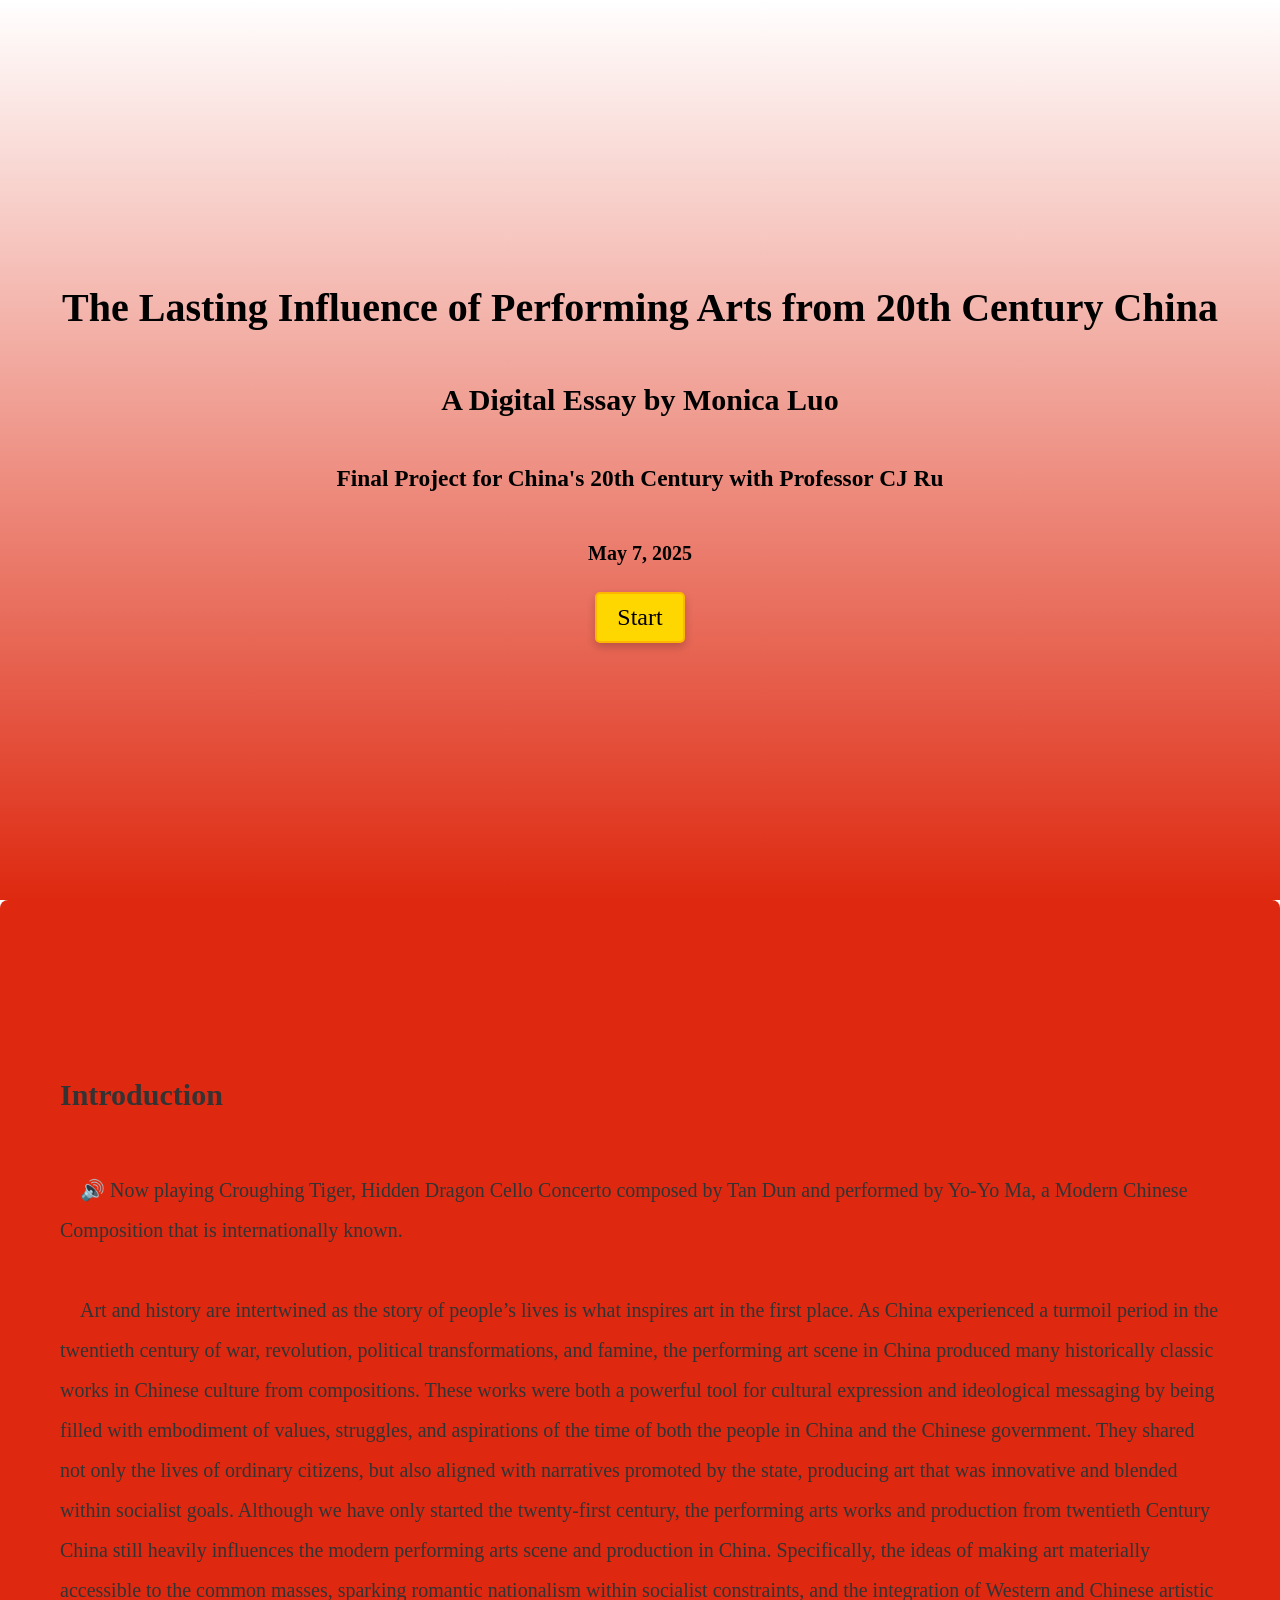
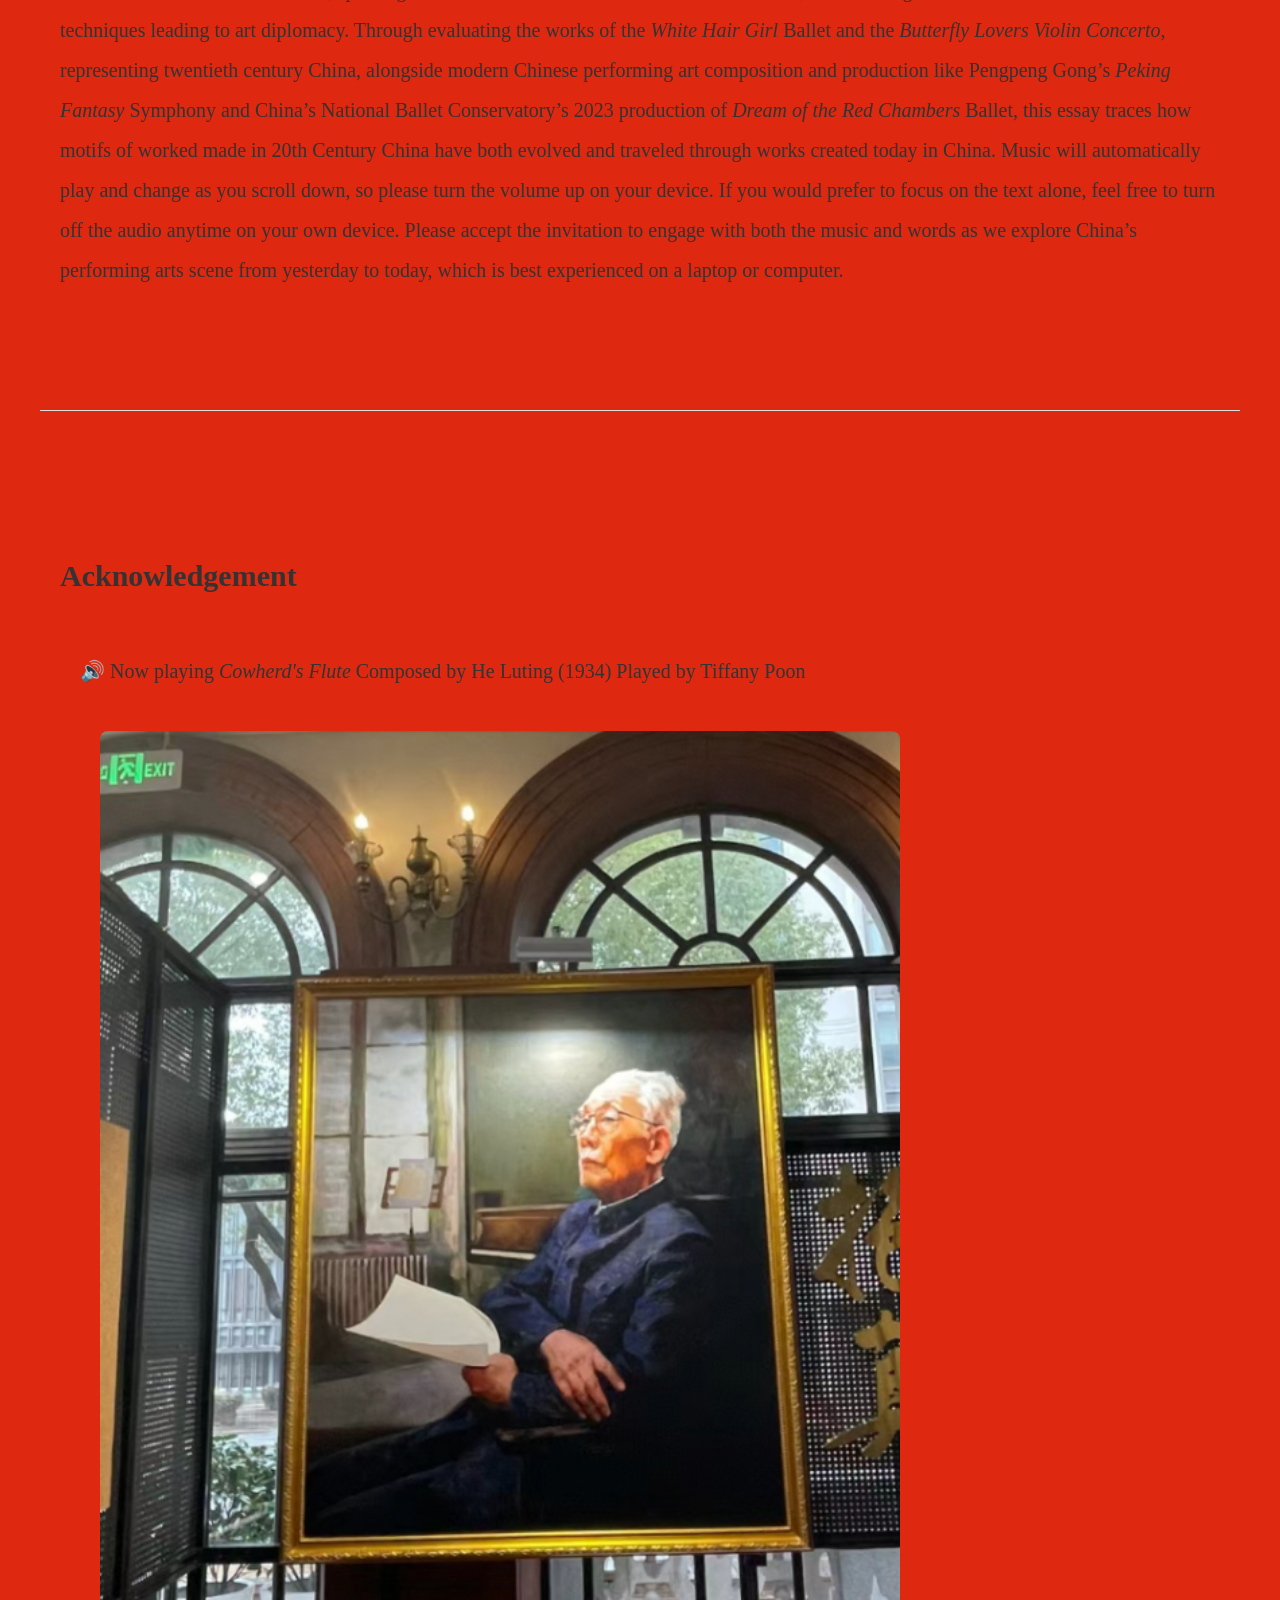
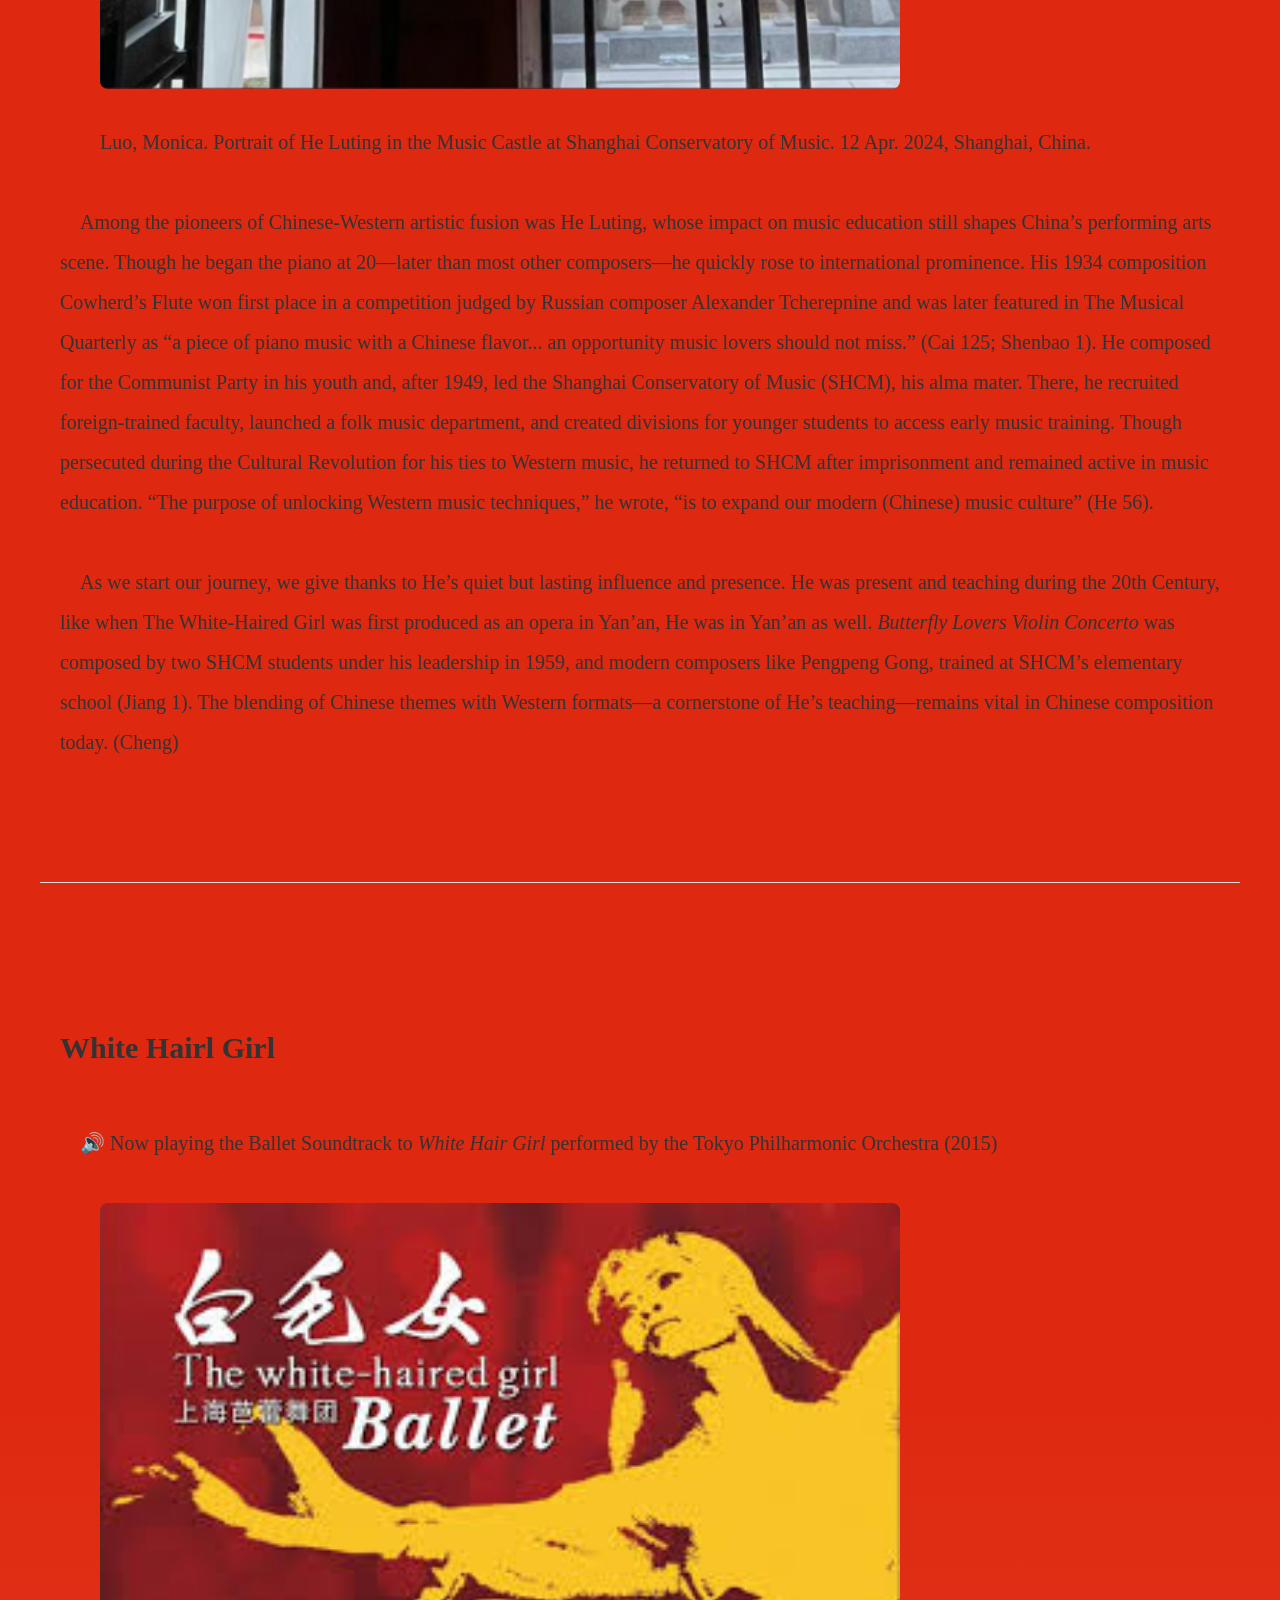
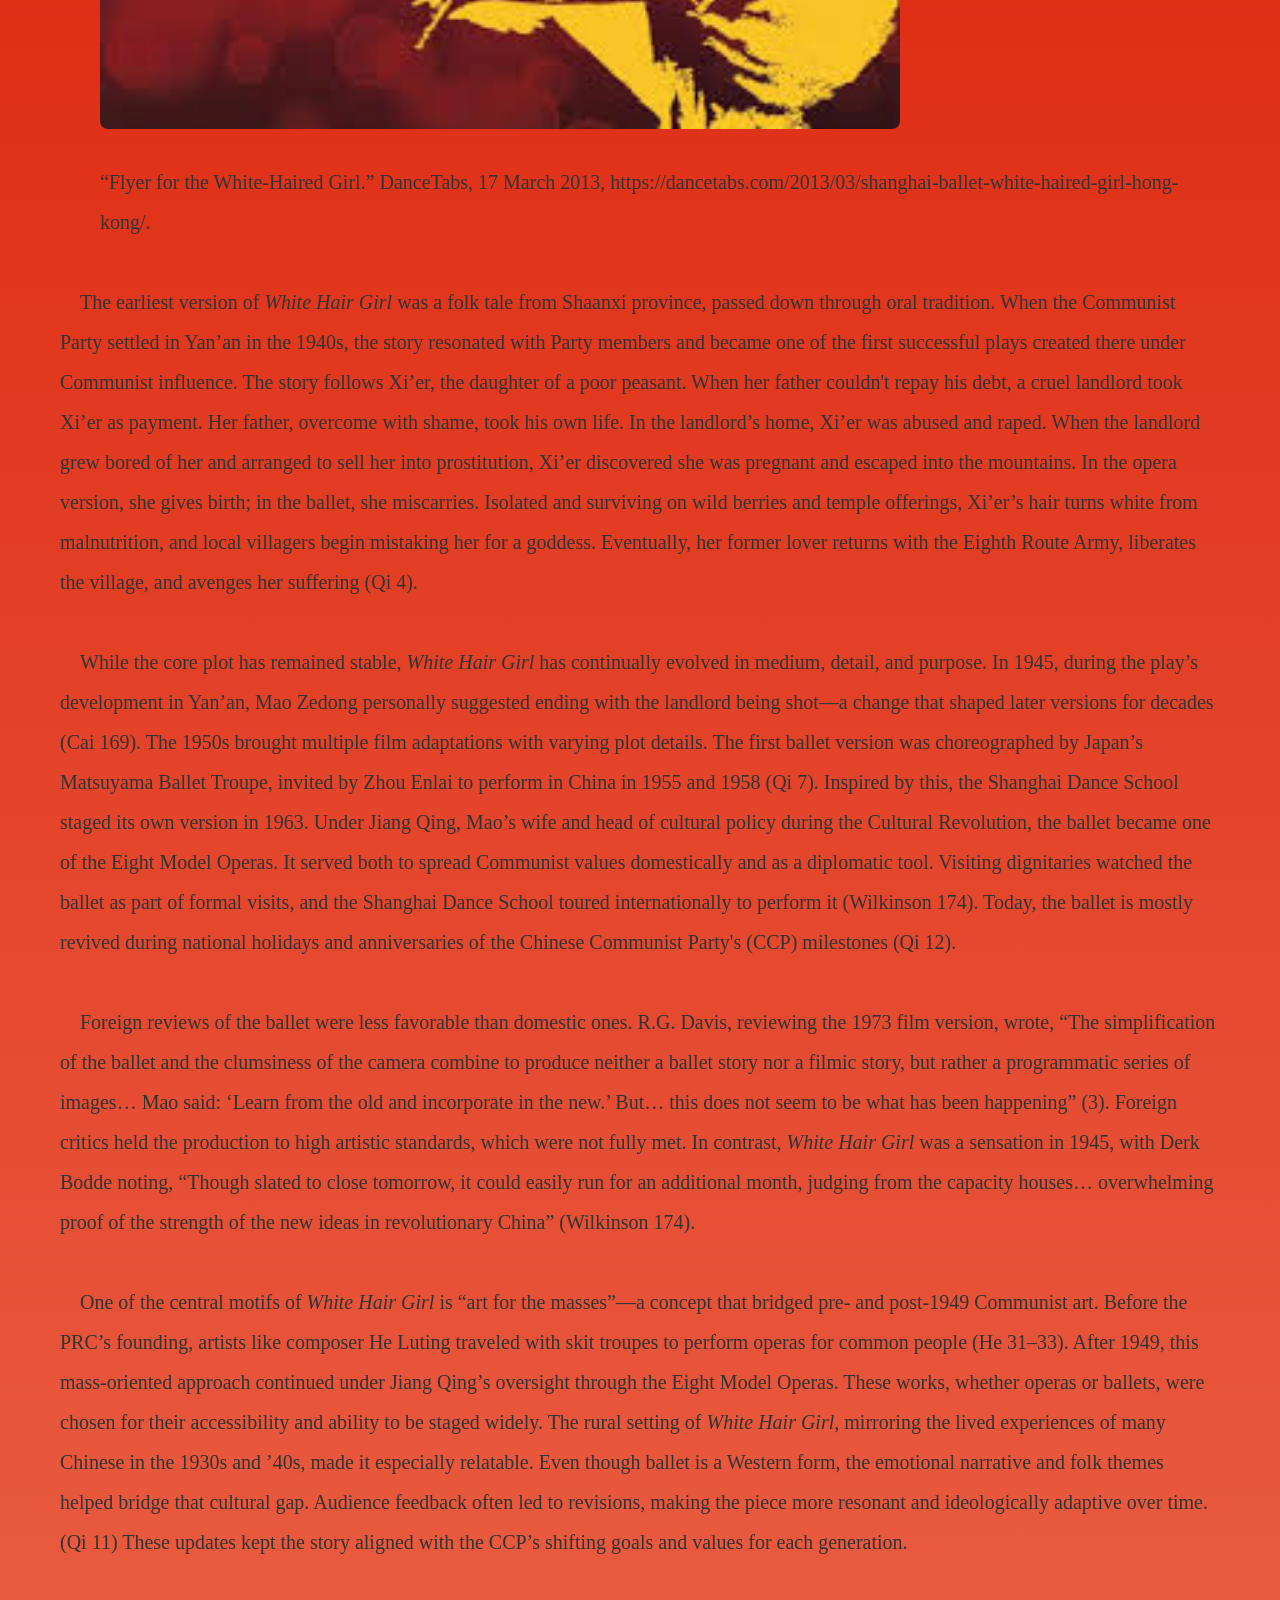
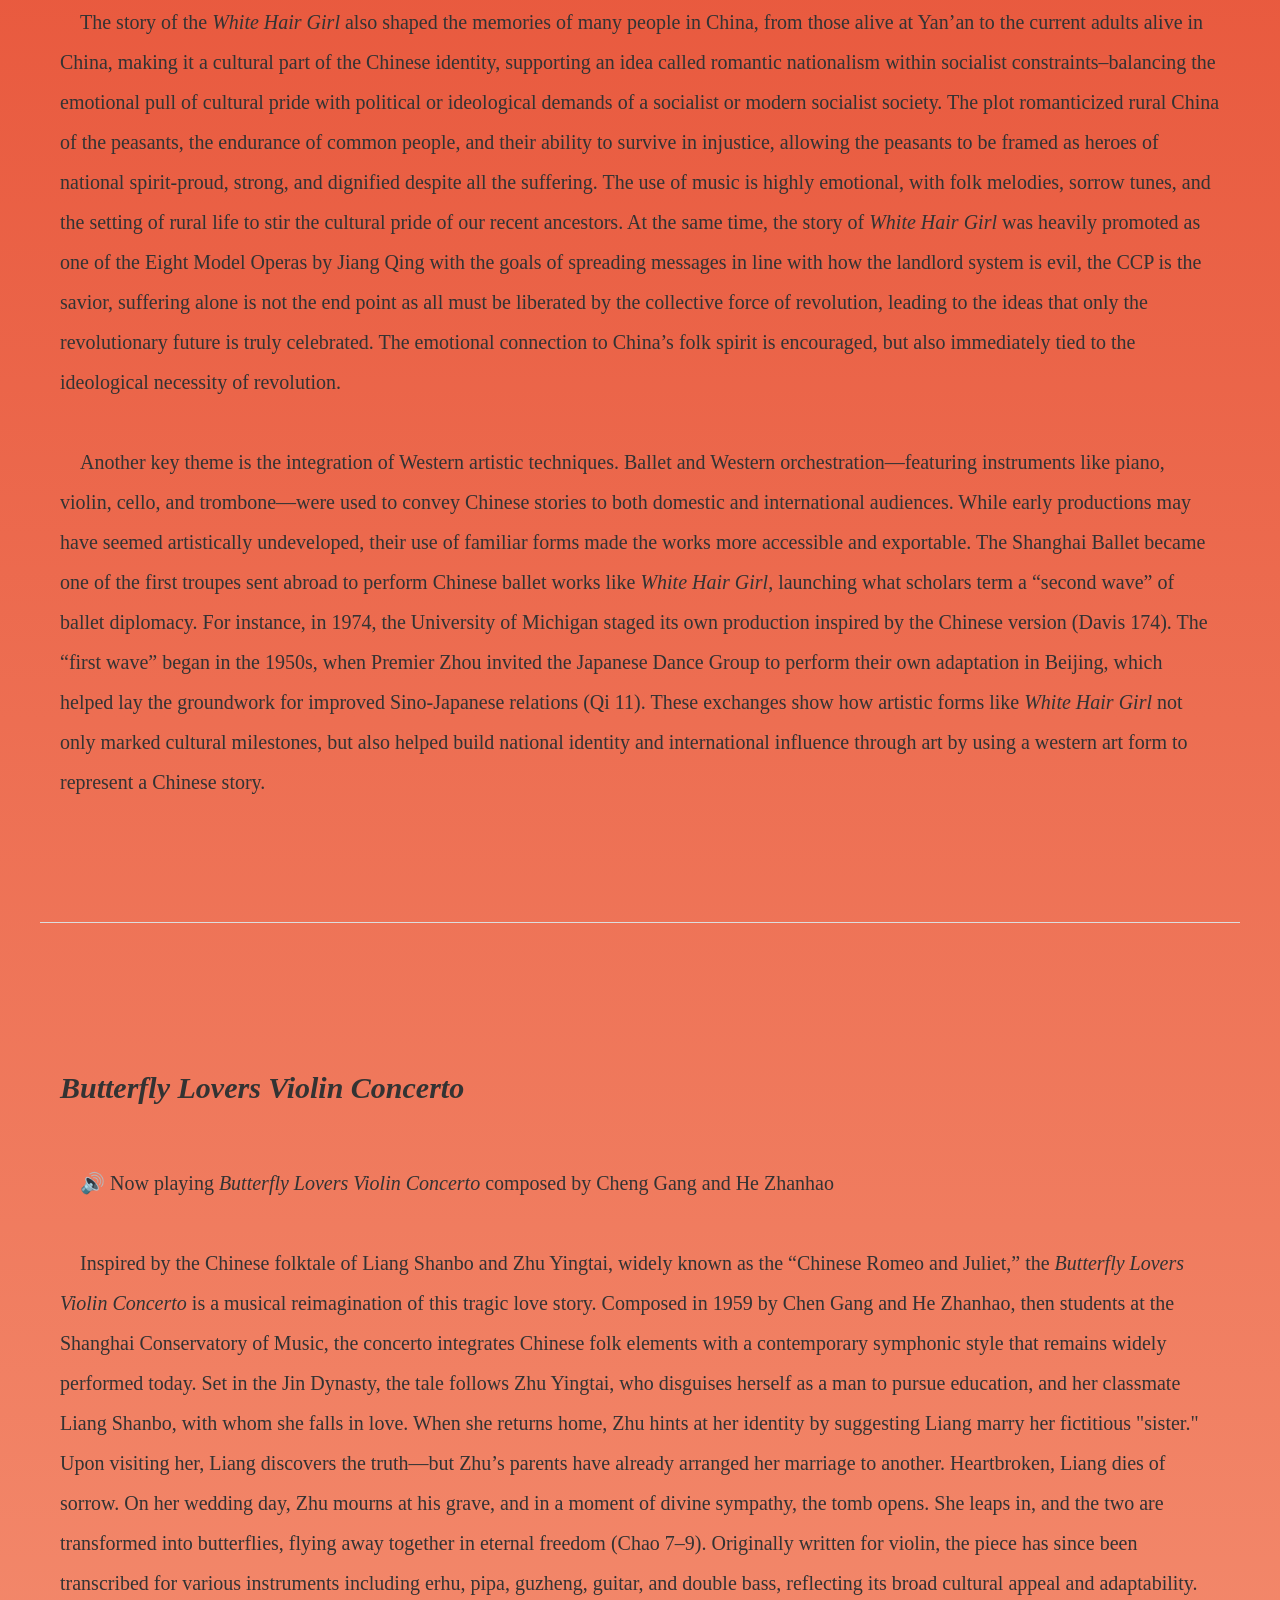
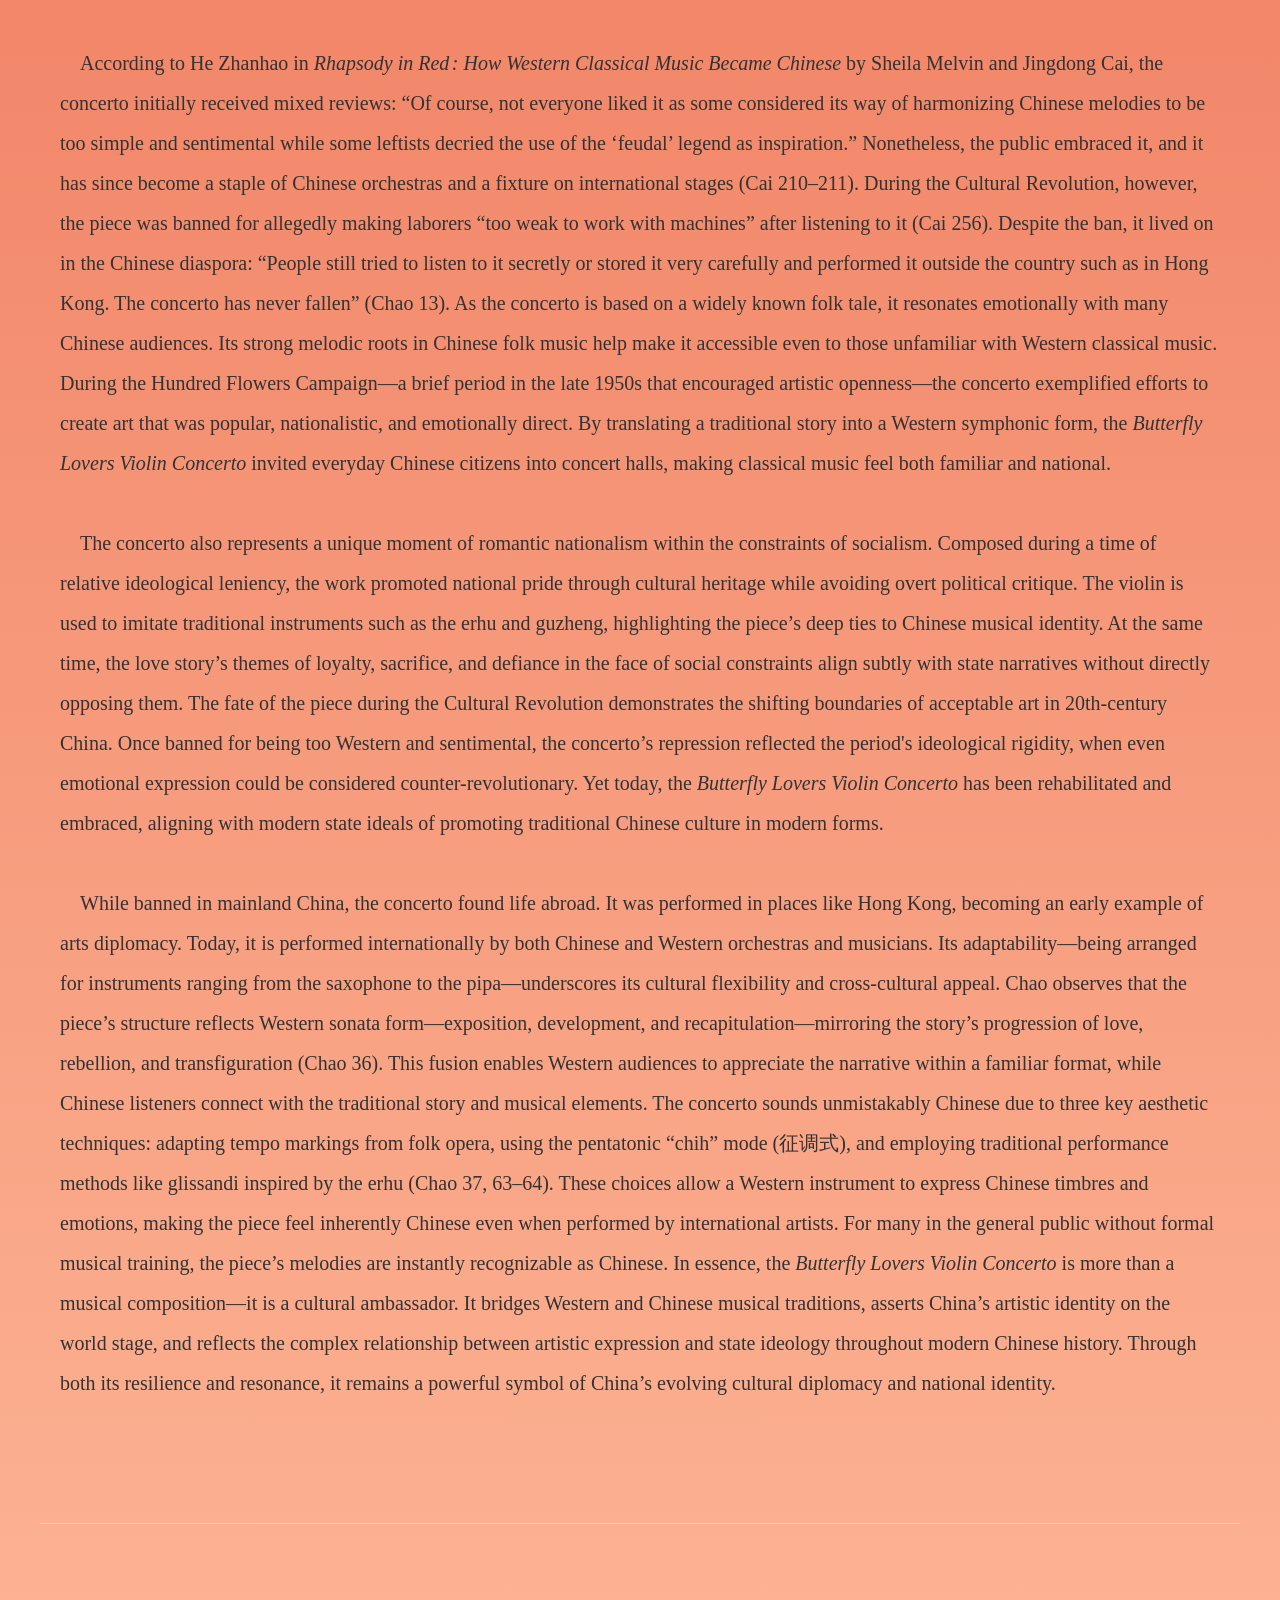
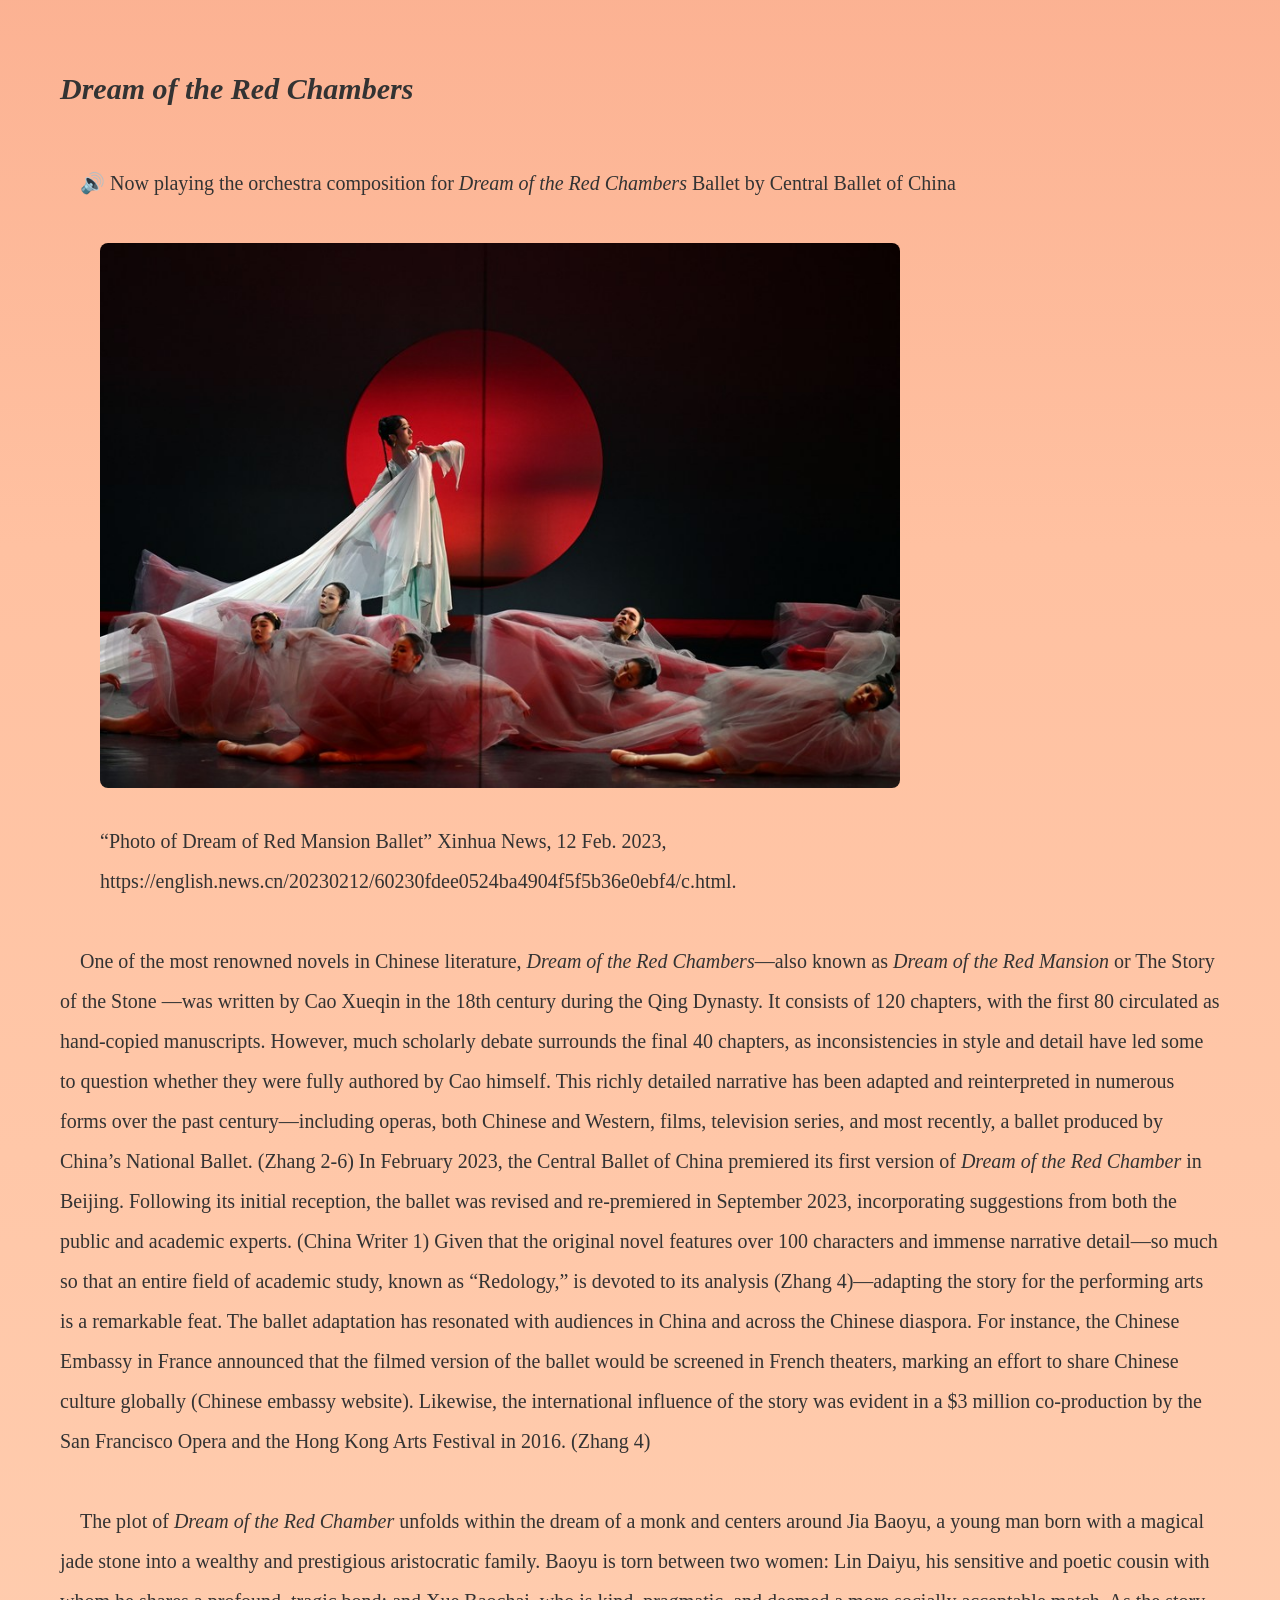
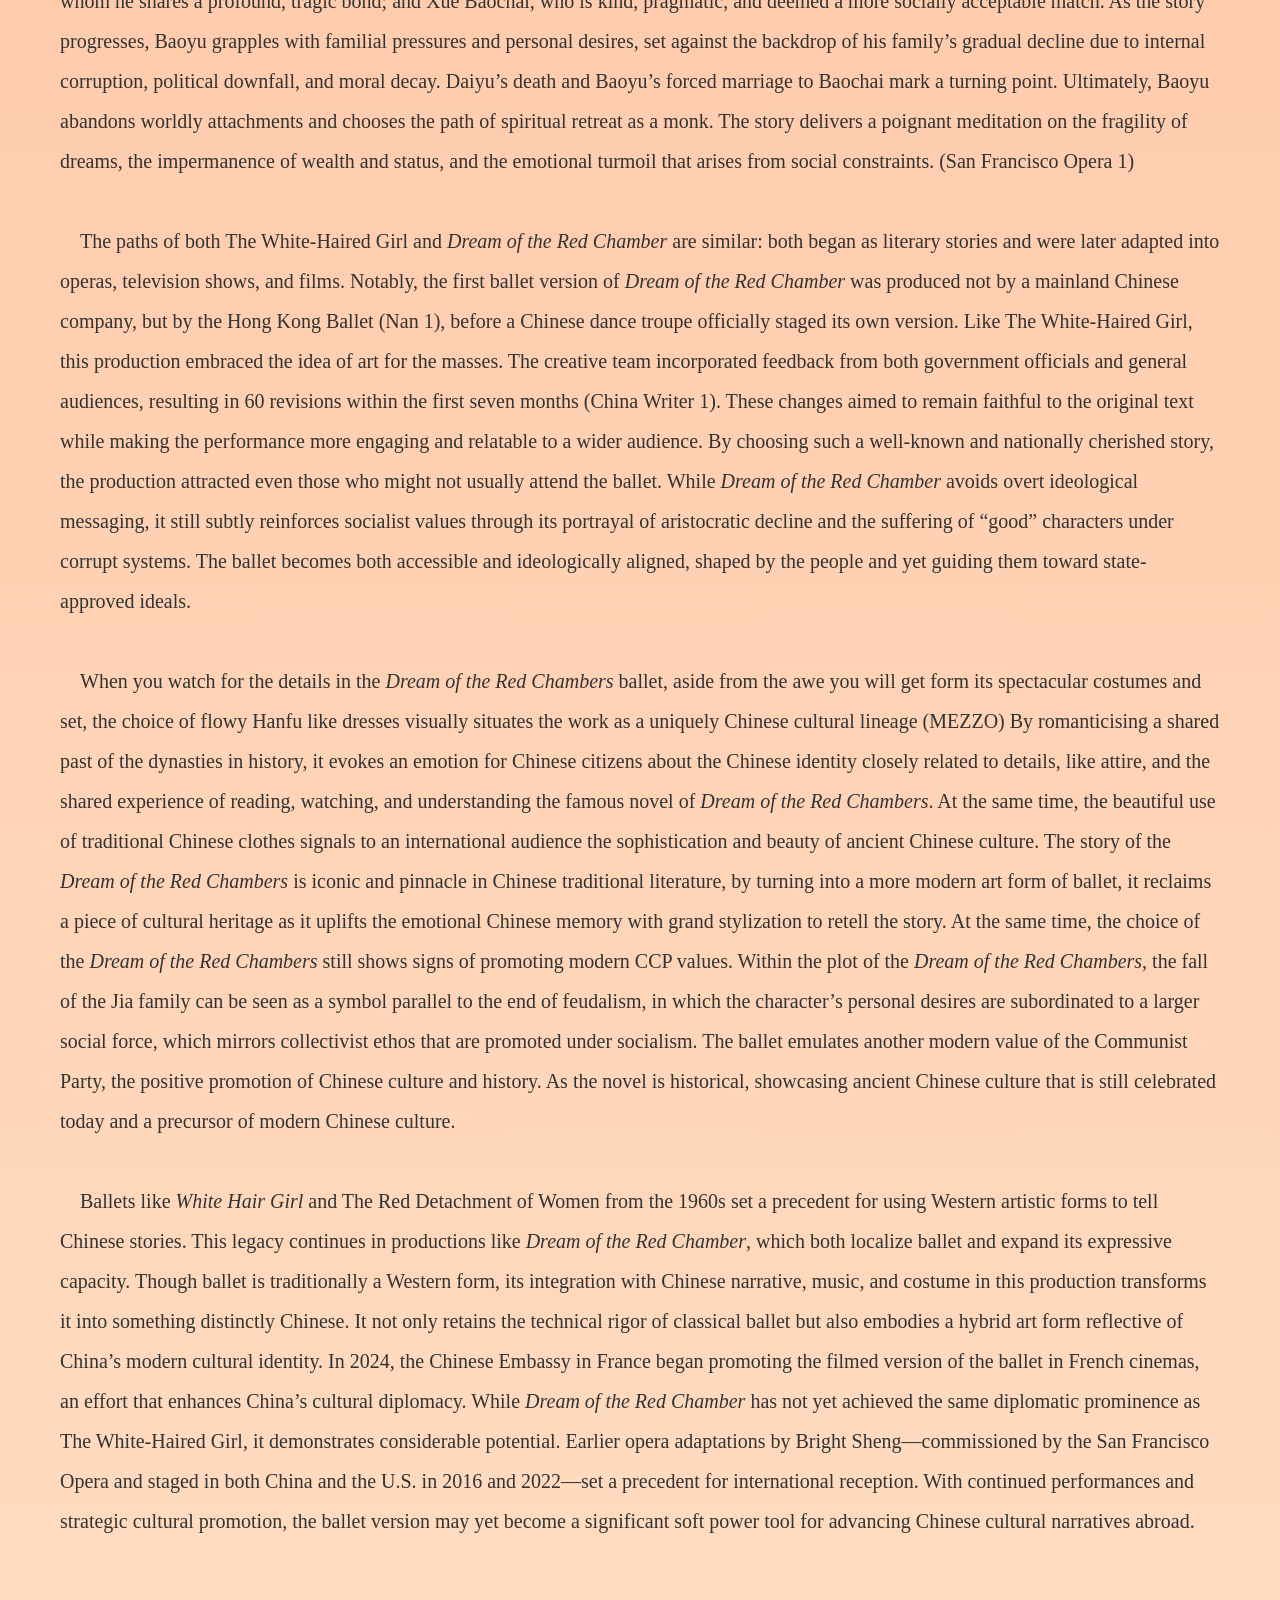
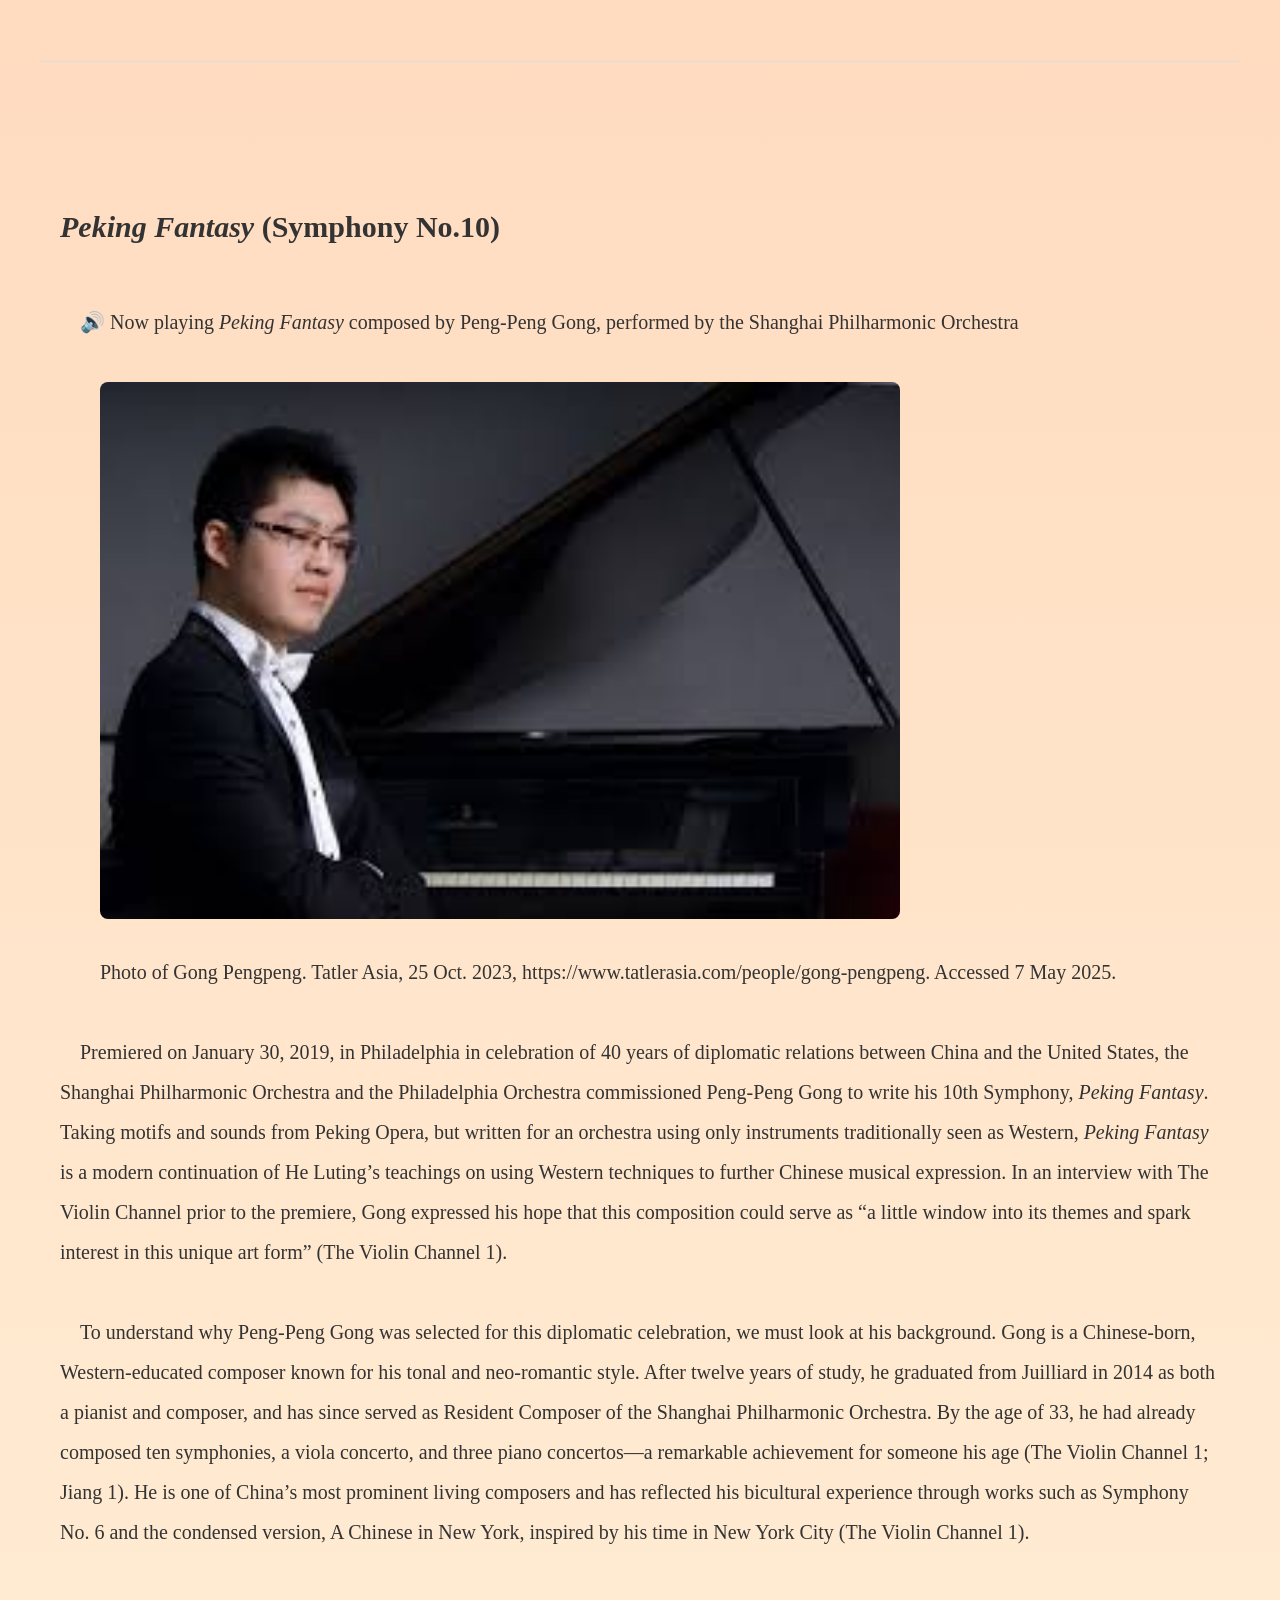
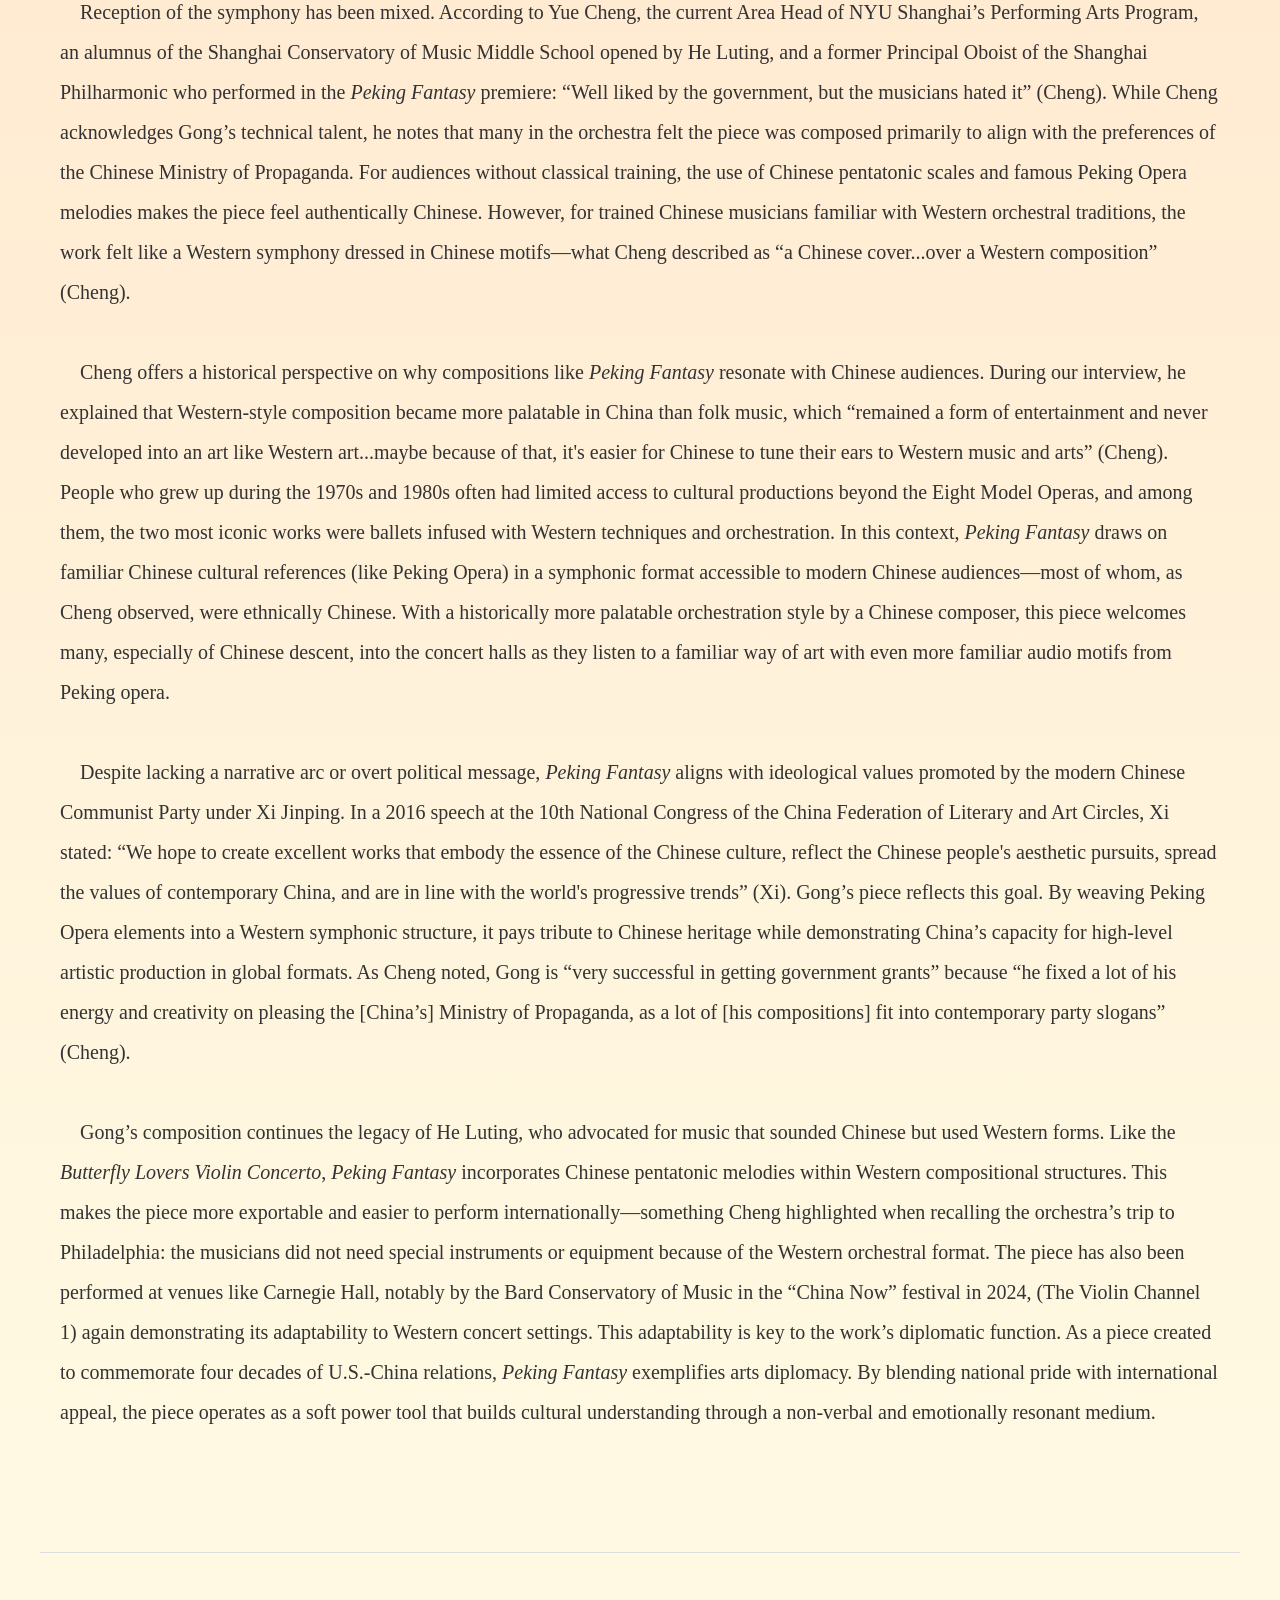
==== index.html @ 014192dc "Add files via upload" ====
<!DOCTYPE html>
<html lang="en">
<head>
    <meta charset="UTF-8">
    <meta name="viewport" content="width=device-width, initial-scale=1.0">
    <title>Digital Essay</title>
    <link rel="stylesheet" href="style.css">
</head>
<body>
    <!-- Start page music -->
    <audio id="background-music" preload="auto">
        <source src="Tan Dun.mp3" type="audio/mp3">
    </audio>
    
    <!-- Start Page -->
    <div id="start-page">
        <h1>The Lasting Influence of Performing Arts from 20th Century China</h1>
        <h2> A Digital Essay by Monica Luo</h2>
        <h3>Final Project for China's 20th Century with Professor CJ Ru</h3>
        <h4>May 7, 2025</h4>
        <button id="start-button">Start</button>
    </div>

    <!-- Essay Page -->
    <div class="essay-container">
        <div class="section" id="section1">
            <h2>Introduction</h2>
            <p> 🔊 Now playing Croughing Tiger, Hidden Dragon Cello Concerto composed by Tan Dun and performed by Yo-Yo Ma, a Modern Chinese Composition that is internationally known.</p>
            <p>Art and history are intertwined as the story of people’s lives is what inspires art in the first place. As China experienced a turmoil period in the twentieth century of war, revolution, political transformations, and famine, the performing art scene in China produced many historically classic works in Chinese culture from compositions. These works were both a powerful tool for cultural expression and ideological messaging by being filled with embodiment of values, struggles, and aspirations of the time of both the people in China and the Chinese government. They shared not only the lives of ordinary citizens, but also aligned with narratives promoted by the state, producing art that was innovative and blended within socialist goals. Although we have only started the twenty-first century, the performing arts works and production from twentieth Century China still heavily influences the modern performing arts scene and production in China. Specifically, the ideas of making art materially accessible to the common masses, sparking romantic nationalism within socialist constraints, and the integration of Western and Chinese artistic techniques leading to art diplomacy. Through evaluating the works of the White Hair Girl Ballet and the Butterfly Lovers Violin Concerto, representing twentieth century China, alongside modern Chinese performing art composition and production like Pengpeng Gong’s Peking Fantasy Symphony and China’s National Ballet Conservatory’s 2023 production of Dream of the Red Chambers Ballet, this essay traces how motifs of worked made in 20th Century China have both evolved and traveled through works created today in China. 
                Music will automatically play and change as you scroll down, so please turn the volume up on your device. If you would prefer to focus on the text alone, feel free to turn off the audio anytime on your own device. Please accept the invitation to engage with both the music and words as we explore China’s performing arts scene from yesterday to today, which is best experienced on a laptop or computer. 
            </p>
        </div>
        <div class="section" id="section2">
            <h2>Acknowledgement</h2>
            <p> 🔊 Now playing Cowherd's Flute Composed by He Luting (1934) Played by Tiffany Poon</p>
            <figure>
                <img src="He.png" alt="Section 2 Image" class="section-image">
                <figcaption>
                    Luo, Monica. Portrait of He Luting in the Music Castle at Shanghai Conservatory of Music. 12 Apr. 2024, Shanghai, China.                
                    </figcaption>
            </figure>
            <p>Among the pioneers of Chinese-Western artistic fusion was He Luting, whose impact on music education still shapes China’s performing arts scene. Though he began the piano at 20—later than most other composers—he quickly rose to international prominence. His 1934 composition Cowherd’s Flute won first place in a competition judged by Russian composer Alexander Tcherepnine and was later featured in The Musical Quarterly as “a piece of piano music with a Chinese flavor... an opportunity music lovers should not miss.” (Cai 125; Shenbao 1). He composed for the Communist Party in his youth and, after 1949, led the Shanghai Conservatory of Music (SHCM), his alma mater. There, he recruited foreign-trained faculty, launched a folk music department, and created divisions for younger students to access early music training. Though persecuted during the Cultural Revolution for his ties to Western music, he returned to SHCM after imprisonment and remained active in music education. “The purpose of unlocking Western music techniques,” he wrote, “is to expand our modern (Chinese) music culture” (He 56).
            </p>
            <p>As we start our journey, we give thanks to He’s quiet but lasting influence and presence. He was present and teaching during the 20th Century, like when The White-Haired Girl was first produced as an opera in Yan’an, He was in Yan’an as well. Butterfly Lovers Violin Concerto was composed by two SHCM students under his leadership in 1959, and modern composers like Pengpeng Gong, trained at SHCM’s elementary school (Jiang 1). The blending of Chinese themes with Western formats—a cornerstone of He’s teaching—remains vital in Chinese composition today. (Cheng) 
            </p>
        </div>
        
        <div class="section" id="section3">
            <h2>White Hairl Girl</h2>
            <p>🔊 Now playing the Ballet Soundtrack to White Hair Girl performed by the Tokyo Philharmonic Orchestra (2015)</p>
            <figure>
                <img src="White Hair Girl.jpg" alt="Section 3 Image" class="section-image">
                <figcaption>
                    “Flyer for the White-Haired Girl.” DanceTabs, 17 March 2013, https://dancetabs.com/2013/03/shanghai-ballet-white-haired-girl-hong-kong/.
                </figcaption>
            </figure>
            <p>The earliest version of White Hair Girl was a folk tale from Shaanxi province, passed down through oral tradition. When the Communist Party settled in Yan’an in the 1940s, the story resonated with Party members and became one of the first successful plays created there under Communist influence. The story follows Xi’er, the daughter of a poor peasant. When her father couldn't repay his debt, a cruel landlord took Xi’er as payment. Her father, overcome with shame, took his own life. In the landlord’s home, Xi’er was abused and raped. When the landlord grew bored of her and arranged to sell her into prostitution, Xi’er discovered she was pregnant and escaped into the mountains. In the opera version, she gives birth; in the ballet, she miscarries. Isolated and surviving on wild berries and temple offerings, Xi’er’s hair turns white from malnutrition, and local villagers begin mistaking her for a goddess. Eventually, her former lover returns with the Eighth Route Army, liberates the village, and avenges her suffering (Qi 4).
            </p>
            <p>While the core plot has remained stable, White Hair Girl has continually evolved in medium, detail, and purpose. In 1945, during the play’s development in Yan’an, Mao Zedong personally suggested ending with the landlord being shot—a change that shaped later versions for decades (Cai 169). The 1950s brought multiple film adaptations with varying plot details. The first ballet version was choreographed by Japan’s Matsuyama Ballet Troupe, invited by Zhou Enlai to perform in China in 1955 and 1958 (Qi 7). Inspired by this, the Shanghai Dance School staged its own version in 1963. Under Jiang Qing, Mao’s wife and head of cultural policy during the Cultural Revolution, the ballet became one of the Eight Model Operas. It served both to spread Communist values domestically and as a diplomatic tool. Visiting dignitaries watched the ballet as part of formal visits, and the Shanghai Dance School toured internationally to perform it (Wilkinson 174). Today, the ballet is mostly revived during national holidays and anniversaries of the Chinese Communist Party's (CCP) milestones (Qi 12).
            </p>
            <p>Foreign reviews of the ballet were less favorable than domestic ones. R.G. Davis, reviewing the 1973 film version, wrote, “The simplification of the ballet and the clumsiness of the camera combine to produce neither a ballet story nor a filmic story, but rather a programmatic series of images… Mao said: ‘Learn from the old and incorporate in the new.’ But… this does not seem to be what has been happening” (3). Foreign critics held the production to high artistic standards, which were not fully met. In contrast, White Hair Girl was a sensation in 1945, with Derk Bodde noting, “Though slated to close tomorrow, it could easily run for an additional month, judging from the capacity houses… overwhelming proof of the strength of the new ideas in revolutionary China” (Wilkinson 174).
            </p>
            <p>One of the central motifs of White Hair Girl is “art for the masses”—a concept that bridged pre- and post-1949 Communist art. Before the PRC’s founding, artists like composer He Luting traveled with skit troupes to perform operas for common people (He 31–33). After 1949, this mass-oriented approach continued under Jiang Qing’s oversight through the Eight Model Operas. These works, whether operas or ballets, were chosen for their accessibility and ability to be staged widely. The rural setting of White Hair Girl, mirroring the lived experiences of many Chinese in the 1930s and ’40s, made it especially relatable. Even though ballet is a Western form, the emotional narrative and folk themes helped bridge that cultural gap. Audience feedback often led to revisions, making the piece more resonant and ideologically adaptive over time. (Qi 11) These updates kept the story aligned with the CCP’s shifting goals and values for each generation.
            </p>
            <p>The story of the White Hair Girl also shaped the memories of many people in China, from those alive at Yan’an to the current adults alive in China, making it a cultural part of the Chinese identity, supporting an idea called romantic nationalism within socialist constraints–balancing the emotional pull of cultural pride with political or ideological demands of a socialist or modern socialist society. The plot romanticized rural China of the peasants, the endurance of common people, and their ability to survive in injustice, allowing the peasants to be framed as heroes of national spirit-proud, strong, and dignified despite all the suffering. The use of music is highly emotional, with folk melodies, sorrow tunes, and the setting of rural life to stir the cultural pride of our recent ancestors. At the same time, the story of White Hair Girl was heavily promoted as one of the Eight Model Operas by Jiang Qing with the goals of spreading messages in line with how the landlord system is evil, the CCP is the savior, suffering alone is not the end point as all must be liberated by the collective force of revolution, leading to the ideas that only the revolutionary future is truly celebrated. The emotional connection to China’s folk spirit is encouraged, but also immediately tied to the ideological necessity of revolution. 
            </p>
            <p>Another key theme is the integration of Western artistic techniques. Ballet and Western orchestration—featuring instruments like piano, violin, cello, and trombone—were used to convey Chinese stories to both domestic and international audiences. While early productions may have seemed artistically undeveloped, their use of familiar forms made the works more accessible and exportable. The Shanghai Ballet became one of the first troupes sent abroad to perform Chinese ballet works like White Hair Girl, launching what scholars term a “second wave” of ballet diplomacy. For instance, in 1974, the University of Michigan staged its own production inspired by the Chinese version (Davis 174). The “first wave” began in the 1950s, when Premier Zhou invited the Japanese Dance Group to perform their own adaptation in Beijing, which helped lay the groundwork for improved Sino-Japanese relations (Qi 11). These exchanges show how artistic forms like White Hair Girl not only marked cultural milestones, but also helped build national identity and international influence through art by using a western art form to represent a Chinese story. 
            </p>
        </div>
        <div class="section" id="section4">
            <h2>Butterfly Lovers Violin Concerto</h2>
            <p>🔊 Now playing Butterfly Lovers Violin Concerto composed by Cheng Gang and He Zhanhao </p>
            <p>Inspired by the Chinese folktale of Liang Shanbo and Zhu Yingtai, widely known as the “Chinese Romeo and Juliet,” the Butterfly Lovers Violin Concerto is a musical reimagination of this tragic love story. Composed in 1959 by Chen Gang and He Zhanhao, then students at the Shanghai Conservatory of Music, the concerto integrates Chinese folk elements with a contemporary symphonic style that remains widely performed today. Set in the Jin Dynasty, the tale follows Zhu Yingtai, who disguises herself as a man to pursue education, and her classmate Liang Shanbo, with whom she falls in love. When she returns home, Zhu hints at her identity by suggesting Liang marry her fictitious "sister." Upon visiting her, Liang discovers the truth—but Zhu’s parents have already arranged her marriage to another. Heartbroken, Liang dies of sorrow. On her wedding day, Zhu mourns at his grave, and in a moment of divine sympathy, the tomb opens. She leaps in, and the two are transformed into butterflies, flying away together in eternal freedom (Chao 7–9). Originally written for violin, the piece has since been transcribed for various instruments including erhu, pipa, guzheng, guitar, and double bass, reflecting its broad cultural appeal and adaptability.
            </p>
            <p>According to He Zhanhao in Rhapsody in Red : How Western Classical Music Became Chinese by Sheila Melvin and Jingdong Cai, the concerto initially received mixed reviews: “Of course, not everyone liked it as some considered its way of harmonizing Chinese melodies to be too simple and sentimental while some leftists decried the use of the ‘feudal’ legend as inspiration.” Nonetheless, the public embraced it, and it has since become a staple of Chinese orchestras and a fixture on international stages (Cai 210–211). During the Cultural Revolution, however, the piece was banned for allegedly making laborers “too weak to work with machines” after listening to it (Cai 256). Despite the ban, it lived on in the Chinese diaspora: “People still tried to listen to it secretly or stored it very carefully and performed it outside the country such as in Hong Kong. The concerto has never fallen” (Chao 13). As the concerto is based on a widely known folk tale, it resonates emotionally with many Chinese audiences. Its strong melodic roots in Chinese folk music help make it accessible even to those unfamiliar with Western classical music. During the Hundred Flowers Campaign—a brief period in the late 1950s that encouraged artistic openness—the concerto exemplified efforts to create art that was popular, nationalistic, and emotionally direct. By translating a traditional story into a Western symphonic form, the Butterfly Lovers Violin Concerto invited everyday Chinese citizens into concert halls, making classical music feel both familiar and national.
            </p>
            <p>The concerto also represents a unique moment of romantic nationalism within the constraints of socialism. Composed during a time of relative ideological leniency, the work promoted national pride through cultural heritage while avoiding overt political critique. The violin is used to imitate traditional instruments such as the erhu and guzheng, highlighting the piece’s deep ties to Chinese musical identity. At the same time, the love story’s themes of loyalty, sacrifice, and defiance in the face of social constraints align subtly with state narratives without directly opposing them. The fate of the piece during the Cultural Revolution demonstrates the shifting boundaries of acceptable art in 20th-century China. Once banned for being too Western and sentimental, the concerto’s repression reflected the period's ideological rigidity, when even emotional expression could be considered counter-revolutionary. Yet today, the Butterfly Lovers Violin Concerto has been rehabilitated and embraced, aligning with modern state ideals of promoting traditional Chinese culture in modern forms.</p>
            <p>While banned in mainland China, the concerto found life abroad. It was performed in places like Hong Kong, becoming an early example of arts diplomacy. Today, it is performed internationally by both Chinese and Western orchestras and musicians. Its adaptability—being arranged for instruments ranging from the saxophone to the pipa—underscores its cultural flexibility and cross-cultural appeal. Chao observes that the piece’s structure reflects Western sonata form—exposition, development, and recapitulation—mirroring the story’s progression of love, rebellion, and transfiguration (Chao 36). This fusion enables Western audiences to appreciate the narrative within a familiar format, while Chinese listeners connect with the traditional story and musical elements. The concerto sounds unmistakably Chinese due to three key aesthetic techniques: adapting tempo markings from folk opera, using the pentatonic “chih” mode (征调式), and employing traditional performance methods like glissandi inspired by the erhu (Chao 37, 63–64). These choices allow a Western instrument to express Chinese timbres and emotions, making the piece feel inherently Chinese even when performed by international artists. For many in the general public without formal musical training, the piece’s melodies are instantly recognizable as Chinese. In essence, the Butterfly Lovers Violin Concerto is more than a musical composition—it is a cultural ambassador. It bridges Western and Chinese musical traditions, asserts China’s artistic identity on the world stage, and reflects the complex relationship between artistic expression and state ideology throughout modern Chinese history. Through both its resilience and resonance, it remains a powerful symbol of China’s evolving cultural diplomacy and national identity.
            </p>
        </div>
            
        <div class="section" id="section5">
            <h2>Dream of the Red Chambers</h2>
            <p> 🔊 Now playing the orchestra composition for Dream of the Red Chambers Ballet by Central Ballet of China</p>
            <figure>
                <img src="Dream.jpg" alt="Section 5 Image" class="section-image">
                <figcaption>
                    “Photo of Dream of Red Mansion Ballet” Xinhua News, 12 Feb. 2023, https://english.news.cn/20230212/60230fdee0524ba4904f5f5b36e0ebf4/c.html. 
                </figcaption>
            </figure>
           <p>One of the most renowned novels in Chinese literature, Dream of the Red Chambers—also known as Dream of the Red Mansion or The Story of the Stone —was written by Cao Xueqin in the 18th century during the Qing Dynasty. It consists of 120 chapters, with the first 80 circulated as hand-copied manuscripts. However, much scholarly debate surrounds the final 40 chapters, as inconsistencies in style and detail have led some to question whether they were fully authored by Cao himself. This richly detailed narrative has been adapted and reinterpreted in numerous forms over the past century—including operas, both Chinese and Western, films, television series, and most recently, a ballet produced by China’s National Ballet. (Zhang 2-6) In February 2023, the Central Ballet of China premiered its first version of Dream of the Red Chamber in Beijing. Following its initial reception, the ballet was revised and re-premiered in September 2023, incorporating suggestions from both the public and academic experts. (China Writer 1) Given that the original novel features over 100 characters and immense narrative detail—so much so that an entire field of academic study, known as “Redology,” is devoted to its analysis (Zhang 4)—adapting the story for the performing arts is a remarkable feat. The ballet adaptation has resonated with audiences in China and across the Chinese diaspora. For instance, the Chinese Embassy in France announced that the filmed version of the ballet would be screened in French theaters, marking an effort to share Chinese culture globally (Chinese embassy website). Likewise, the international influence of the story was evident in a $3 million co-production by the San Francisco Opera and the Hong Kong Arts Festival in 2016. (Zhang 4) </p>
           <p>The plot of Dream of the Red Chamber unfolds within the dream of a monk and centers around Jia Baoyu, a young man born with a magical jade stone into a wealthy and prestigious aristocratic family. Baoyu is torn between two women: Lin Daiyu, his sensitive and poetic cousin with whom he shares a profound, tragic bond; and Xue Baochai, who is kind, pragmatic, and deemed a more socially acceptable match. As the story progresses, Baoyu grapples with familial pressures and personal desires, set against the backdrop of his family’s gradual decline due to internal corruption, political downfall, and moral decay. Daiyu’s death and Baoyu’s forced marriage to Baochai mark a turning point. Ultimately, Baoyu abandons worldly attachments and chooses the path of spiritual retreat as a monk. The story delivers a poignant meditation on the fragility of dreams, the impermanence of wealth and status, and the emotional turmoil that arises from social constraints. (San Francisco Opera 1)
           </p>
           <p>The paths of both The White-Haired Girl and Dream of the Red Chamber are similar: both began as literary stories and were later adapted into operas, television shows, and films. Notably, the first ballet version of Dream of the Red Chamber was produced not by a mainland Chinese company, but by the Hong Kong Ballet (Nan 1), before a Chinese dance troupe officially staged its own version. Like The White-Haired Girl, this production embraced the idea of art for the masses. The creative team incorporated feedback from both government officials and general audiences, resulting in 60 revisions within the first seven months (China Writer 1). These changes aimed to remain faithful to the original text while making the performance more engaging and relatable to a wider audience. By choosing such a well-known and nationally cherished story, the production attracted even those who might not usually attend the ballet. While Dream of the Red Chamber avoids overt ideological messaging, it still subtly reinforces socialist values through its portrayal of aristocratic decline and the suffering of “good” characters under corrupt systems. The ballet becomes both accessible and ideologically aligned, shaped by the people and yet guiding them toward state-approved ideals.
           </p>
           <p>When you watch for the details in the Dream of the Red Chambers ballet, aside from the awe you will get form its spectacular costumes and set, the choice of flowy Hanfu like dresses visually situates the work as a uniquely Chinese cultural lineage (MEZZO) By romanticising a shared past of the dynasties in history, it evokes an emotion for Chinese citizens about the Chinese identity closely related to details, like attire, and the shared experience of reading, watching, and understanding the famous novel of Dream of the Red Chambers. At the same time, the beautiful use of traditional Chinese clothes signals to an international audience the sophistication and beauty of ancient Chinese culture. The story of the Dream of the Red Chambers is iconic and pinnacle in Chinese traditional literature, by turning into a more modern art form of ballet, it reclaims a piece of cultural heritage as it uplifts the emotional Chinese memory with grand stylization to retell the story. At the same time, the choice of the Dream of the Red Chambers still shows signs of promoting modern CCP values. Within the plot of the Dream of the Red Chambers, the fall of the Jia family can be seen as a symbol parallel to the end of feudalism, in which the character’s personal desires are subordinated to a larger social force, which mirrors collectivist ethos that are promoted under socialism. The ballet emulates another modern value of the Communist Party, the positive promotion of Chinese culture and history. As the novel is historical, showcasing ancient Chinese culture that is still celebrated today and a precursor of modern Chinese culture. 
           </p>
           <p>Ballets like White Hair Girl and The Red Detachment of Women from the 1960s set a precedent for using Western artistic forms to tell Chinese stories. This legacy continues in productions like Dream of the Red Chamber, which both localize ballet and expand its expressive capacity. Though ballet is traditionally a Western form, its integration with Chinese narrative, music, and costume in this production transforms it into something distinctly Chinese. It not only retains the technical rigor of classical ballet but also embodies a hybrid art form reflective of China’s modern cultural identity. In 2024, the Chinese Embassy in France began promoting the filmed version of the ballet in French cinemas, an effort that enhances China’s cultural diplomacy. While Dream of the Red Chamber has not yet achieved the same diplomatic prominence as The White-Haired Girl, it demonstrates considerable potential. Earlier opera adaptations by Bright Sheng—commissioned by the San Francisco Opera and staged in both China and the U.S. in 2016 and 2022—set a precedent for international reception. With continued performances and strategic cultural promotion, the ballet version may yet become a significant soft power tool for advancing Chinese cultural narratives abroad.
           </p>
        </div>

        <div class="section" id="section6">
            <h2>Peking Fantasy (Symphony No.10)</h2>
            <p> 🔊 Now playing Peking Fantasy composed by Peng-Peng Gong, performed by the Shanghai Philharmonic Orchestra</p>
            <figure>
                    <img src="Gong.jpg" alt="Section 6 Image" class="section-image">
                    <figcaption>
                        Photo of Gong Pengpeng. Tatler Asia, 25 Oct. 2023, https://www.tatlerasia.com/people/gong-pengpeng. Accessed 7 May 2025.                
                </figcaption>
            </figure>
            <p>Premiered on January 30, 2019, in Philadelphia in celebration of 40 years of diplomatic relations between China and the United States, the Shanghai Philharmonic Orchestra and the Philadelphia Orchestra commissioned Peng-Peng Gong to write his 10th Symphony, Peking Fantasy. Taking motifs and sounds from Peking Opera, but written for an orchestra using only instruments traditionally seen as Western, Peking Fantasy is a modern continuation of He Luting’s teachings on using Western techniques to further Chinese musical expression. In an interview with The Violin Channel prior to the premiere, Gong expressed his hope that this composition could serve as “a little window into its themes and spark interest in this unique art form” (The Violin Channel 1).
            </p>
            <p>To understand why Peng-Peng Gong was selected for this diplomatic celebration, we must look at his background. Gong is a Chinese-born, Western-educated composer known for his tonal and neo-romantic style. After twelve years of study, he graduated from Juilliard in 2014 as both a pianist and composer, and has since served as Resident Composer of the Shanghai Philharmonic Orchestra. By the age of 33, he had already composed ten symphonies, a viola concerto, and three piano concertos—a remarkable achievement for someone his age (The Violin Channel 1; Jiang 1). He is one of China’s most prominent living composers and has reflected his bicultural experience through works such as Symphony No. 6 and the condensed version, A Chinese in New York, inspired by his time in New York City (The Violin Channel 1).
            </p>
            <p>Reception of the symphony has been mixed. According to Yue Cheng, the current Area Head of NYU Shanghai’s Performing Arts Program, an alumnus of the Shanghai Conservatory of Music Middle School opened by He Luting, and a former Principal Oboist of the Shanghai Philharmonic who performed in the Peking Fantasy premiere: “Well liked by the government, but the musicians hated it” (Cheng). While Cheng acknowledges Gong’s technical talent, he notes that many in the orchestra felt the piece was composed primarily to align with the preferences of the Chinese Ministry of Propaganda. For audiences without classical training, the use of Chinese pentatonic scales and famous Peking Opera melodies makes the piece feel authentically Chinese. However, for trained Chinese musicians familiar with Western orchestral traditions, the work felt like a Western symphony dressed in Chinese motifs—what Cheng described as “a Chinese cover...over a Western composition” (Cheng).
            </p>
            <p>Cheng offers a historical perspective on why compositions like Peking Fantasy resonate with Chinese audiences. During our interview, he explained that Western-style composition became more palatable in China than folk music, which “remained a form of entertainment and never developed into an art like Western art...maybe because of that, it's easier for Chinese to tune their ears to Western music and arts” (Cheng). People who grew up during the 1970s and 1980s often had limited access to cultural productions beyond the Eight Model Operas, and among them, the two most iconic works were ballets infused with Western techniques and orchestration. In this context, Peking Fantasy draws on familiar Chinese cultural references (like Peking Opera) in a symphonic format accessible to modern Chinese audiences—most of whom, as Cheng observed, were ethnically Chinese. With a historically more palatable orchestration style by a Chinese composer, this piece welcomes many, especially of Chinese descent, into the concert halls as they listen to a familiar way of art with even more familiar audio motifs from Peking opera. 
            </p>
            <p>Despite lacking a narrative arc or overt political message, Peking Fantasy aligns with ideological values promoted by the modern Chinese Communist Party under Xi Jinping. In a 2016 speech at the 10th National Congress of the China Federation of Literary and Art Circles, Xi stated: “We hope to create excellent works that embody the essence of the Chinese culture, reflect the Chinese people's aesthetic pursuits, spread the values of contemporary China, and are in line with the world's progressive trends” (Xi). Gong’s piece reflects this goal. By weaving Peking Opera elements into a Western symphonic structure, it pays tribute to Chinese heritage while demonstrating China’s capacity for high-level artistic production in global formats. As Cheng noted, Gong is “very successful in getting government grants” because “he fixed a lot of his energy and creativity on pleasing the [China’s] Ministry of Propaganda, as a lot of [his compositions] fit into contemporary party slogans” (Cheng).
            </p>
            <p>Gong’s composition continues the legacy of He Luting, who advocated for music that sounded Chinese but used Western forms. Like the Butterfly Lovers Violin Concerto, Peking Fantasy incorporates Chinese pentatonic melodies within Western compositional structures. This makes the piece more exportable and easier to perform internationally—something Cheng highlighted when recalling the orchestra’s trip to Philadelphia: the musicians did not need special instruments or equipment because of the Western orchestral format. The piece has also been performed at venues like Carnegie Hall, notably by the Bard Conservatory of Music in the “China Now” festival in 2024, (The Violin Channel 1) again demonstrating its adaptability to Western concert settings. This adaptability is key to the work’s diplomatic function. As a piece created to commemorate four decades of U.S.-China relations, Peking Fantasy exemplifies arts diplomacy. By blending national pride with international appeal, the piece operates as a soft power tool that builds cultural understanding through a non-verbal and emotionally resonant medium.
            </p>
        </div>

        <div class="section" id="section7">
            <h2>Conclusion</h2>
            <p> 🔊 Now playing Peng-Peng Gong's Viola Concerto Performed by soloist Liyuan Liu and the Shanghai Philharmonic Orchestra </p>
            <p>After starting our journey with the work of He Luting’s Cowherd Flute as one of the first internationally admired composition to be distinctly Chinese on a western instrument, to reviewing works from New China like the White Hair Girl ballet and Butterfly Lovers Violin Concerto, and the modern Chinese works of the Dream of the Red Chambers Ballet and Peking Fantasy Symphony, a complex narrative of how works from the last century China impact modern Chinese performing arts. All pieces share the motifs of how art was made for the masses, a representation of romantic nationalism within socialist constraints, and how the integration of Western arts techniques and Chinese elements led to diplomacy. Where revolutionary ideals, national identity, and artistic hybridity interwrines, these works which were once written to be charged with the mission of shaping people’s values are now used as tools to preserve and celebrate a part of China’s national cultural heritage. Given the strong similarities and influence of art from the last century, the transition can invoke a new question, what does it mean when revolutionary art becomes heritage? Do we free the political intent, the rendering of aesthetics rather than ideology, or does it continue to subtly reinforce the narrative that were once overtly promoted but now less contested and more palatable for both the Chinese and international audience? In a modern age, where China seeks to project soft power through global cultural diplomacy in a multifaceted way, the endurance of these works influence modern Chinese works suggest that art born out of revolution can outlive its original context. To not discard ideology, but to once again evolve the methods by focusing on symbols of cultural pride, artistic achievement and national continuity. The revolution echoes on, by not directly calling to action on the audience, but to remember and celebrate the cultural memory through art for the modern eyes, or as Xi Jingping named one of his speeches: “Confidence in Chinese Culture.” </p>
        </div>

        <div class="works-cited">
                <h2>Works Cited</h2>
                <ul class="hanging-indent">
                    <li>“A Dream of Red Mansions - National Ballet of China.” Youtube. Uploaded by MEZZO, 22 October 2024, https://www.youtube.com/watch?v=As8N4Zd2gG0&t=7s.</li>
                    <li>“Bard Conservatory’s US-China Music Institute Presents 2024 China Now Music Festival.” <i>The Violin Channel</i>, 2 October 2024. https://theviolinchannel.com/bard-conservatorys-us-china-music-institute-presents-2024-china-now-music-festival/. Accessed 26 April 2025.</li>
                    <li>Chao, Min-Tzu. "Interpretation and expressive imagery in The Butterfly Lovers violin concerto on double bass: transcribed by Yung-Chiao Wei." LSU Doctoral Dissertations, 2011. https://repository.lsu.edu/gradschool_dissertations/1807.</li>
                    <li>Cheng, Yue. Interview. Conducted by Monica Luo, 28 April 2025.</li>
                    <li>“Cowherd's Flute - He Luting 牧童短笛 - 賀綠汀 | Tiffany Poon.” Youtube. Uploaded by Tiffany Poon, 5 February 2019. https://www.youtube.com/watch?v=ysZfZwKaOq8&t=38s.</li>
                    <li>“Crouching Tiger, Hidden Dragon.” Youtube. Uploaded by Yo-Yo Ma, 20 September 2015. https://www.youtube.com/watch?v=oJqaGK653RM.</li>
                    <li>Davis, R. G. <i>Film Quarterly</i>, vol. 27, no. 2, 1973, pp. 52–56. JSTOR, https://doi.org/10.2307/1211563. Accessed 9 Apr. 2025.</li>
                    <li>He, Yiqiu, and He, Yuanyuan. <i>我的父亲贺绿汀 Wo de fuqin helvting [My Father He Luting]</i>. Hangzhou: Zhejiang sheying chubanzhuang, 2003.</li>
                    <li>“Jiang, Fang. "万紫千红道不尽我可爱的中国——访上海爱乐乐团驻团作曲家龚天鹏." [My Lovely China: Interview with Gong Tianpeng, Composer-in-Residence of the Shanghai Philharmonic Orchestra.] <i>Shanghai Overseas Returned Scholars Association</i>, 15 May 2024, https://www.china-sorsa.org/detailpage/zz202402-83d1575b-d116-47c0-b631-2a7575415987.html. Accessed 4 May 2025.</li>
                    <li>Melvin, Sheila, and Cai, Jingdong. <i>Rhapsody in Red: How Western Classical Music Became Chinese</i>. Algora Pub., 2004.</li>
                    <li>“Peng-Peng Gong Conducts Peng-Peng Gong: Symphony No. 10 "Peking Fantasy" - 2022 Multimedia Version.” Youtube. Uploaded by ppgppgppgppg, 15 October 2023, https://www.youtube.com/watch?v=8Qt7iVmf28k&t=142s.</li>
                    <li>“Peng-Peng Gong: Viola Concerto (Liyuan Liu, Shanghai Philharmonic).” Youtube. Uploaded by ppgppgppgppg, 12 May 2017, https://www.youtube.com/watch?v=-NcTobXyE08.</li>
                    <li>Qi, Lintao. “Literature and Art as Political Discourse: Adapting The White-Haired Girl in the Communist Context of China.” <i>Translator (Manchester, England)</i>, vol. 30, no. 4, 2024, pp. 518–33, https://doi.org/10.1080/13556509.2024.2350782.</li>
                    <li>“The White-Haired Girl Ballet Suite.” Youtube. Uploaded by Tokyo Philharmonic Orchestra - Topic, 19 June 2016. https://www.youtube.com/watch?v=oJqaGK653RM.</li>
                    <li>“VC INTERVIEW | Composer Peng-Peng Gong - 'Peking Fantasy' World Premiere.” <i>The Violin Channel</i>, 30 January 2019. https://theviolinchannel.com/interview-peng-peng-gong-chinese-composer-world-premiere-symphong-10-peking-fantasy/. Accessed 26 April 2025.</li>
                    <li>Wilkinson, J. Norman. “‘The White-Haired Girl’: From ‘Yangko’ to Revolutionary Modern Ballet.” <i>Educational Theatre Journal</i>, vol. 26, no. 2, 1974, pp. 164–74, https://doi.org/10.2307/3206632.</li>
                    <li>Xi, Jinping. “Confidence in Chinese Culture.” <i>National People’s Congress of the People’s Republic of China</i>, 20 November 2016, en.npc.gov.cn.cdurl.cn/2021-12/27/c_693857.htm. Accessed 27 April 2025.</li>
                    <li>Zhang, Jingyi. “Creating A Honglou Meng for Twenty-First-Century San Francisco: Musical Confluence in Bright Sheng’s Opera, Dream of the Red Chamber (2016–2022).” <i>CHINOPERL: Journal of Chinese Oral & Performing Literature</i>, vol. 42, no. 2, 2023, pp. 165–91, https://doi.org/10.1353/cop.2023.a910841.</li>
                    <li>“中國風味鋼琴曲揭曉 [Chinese Piano Pieces Unveiled].” 申报 [Shun Bao] [Shanghai, China], 11 November 1934.</li>
                    <li>“中央芭蕾舞团原创芭蕾舞剧《红楼梦》升级改版再掀观演热潮 [The Central Ballet's Original Ballet ‘Dream of the Red Chamber’ Upgraded and Revamped Again Set Off a Fervor of Watching Performances].” <i>中国作家网 [China Writer]</i>, 7 October 2023, https://www.chinawriter.com.cn/n1/2023/1007/c419389-40090118.html. Accessed 28 April 2025.</li>
                    <li>“芭蕾舞蹈影像《红楼梦》即将登陆法国 [Ballet Dance Video ‘Dream of the Red Chamber’ Coming to France].” <i>Embassy of the People's Republic of China in the French Republic</i>, 18 Dec. 2024, http://fr.china-embassy.gov.cn/sgxw/202412/t20241218_11496025.htm. Accessed 4 May 2025.</li>
                    <li>“梁祝 - The Butterfly Lovers Violin Concerto [High Definition Audio].” Youtube. Uploaded by Chinese080808, 20 February 2012, https://www.youtube.com/watch?v=DK3jRo6aTbQ&t=11s.</li>
                    <p>AI Usage:
                        ChatGPT was used to code out this digital essay you are reading to link sections of my writing to music. My main prompt was “If I use VS Code to host a digital essay, can you give me the JS, CSS, and HTML code to be able to input photos, and have 9 sections in my writing to link up to 9 different mp3 files. For the Audio experience, please have the music slightly fade in and out, as well as be able to continue playing the mp3 file in one section when I return to the section. Have the playing be smooth so when I scroll the mp3 file keeps playing. I want a start page as well with a start button and a button in the front. Have the background be a gradient red on the start page, and the background of the essay be a gradient of red, orange, yellow, but leave my last section white. Section 9 will be work cited, so please allow for hanging indents.” I repeatedly fed ChatGPT and Claude AI code and errors to have it fix the code it spit out so that it eventually works smoothly.
                        </p>
                  </ul>
        </div>
              

    </div>
    <audio id="background-music" preload="auto"></audio>
    <script src="script.js"></script>
</body>
</html>
---- style.css ----
body {
    font-family: 'Times New Roman', serif;
    font-size: 20px;
    margin: 0;
    padding: 0;
}

#start-page {
    height: 100vh;
    display: flex;
    flex-direction: column;
    align-items: center;
    justify-content: center;
    background: linear-gradient(180deg, #FFFFFF 0%, #DE2910 100%);  /* Ombre effect from white to Chinese flag red */
}

#start-button {
    padding: 10px 20px;
    font-family: 'Times New Roman', serif;
    font-size: 1.2em;
    cursor: pointer;
    background-color: #FFD700;  /* Gold Color for Contrast */
    color: rgb(0, 0, 0);  /* White text on the button */
    border: 2px solid #FFB600;  /* Adds a border for more visibility */
    border-radius: 5px;
    box-shadow: 0 4px 8px rgba(0, 0, 0, 0.2);  /* Optional: adds shadow for depth */
}

#start-button:hover {
    background-color: #FFB600;  /* Slightly darker yellow on hover */
}

.essay-container {
    padding: 40px;
    line-height: 2;
    background: linear-gradient(
        180deg,
        #DE2910 0%,        /* Bold red at the top */
        #DE2910 20%,       /* Hold red longer (20% down) */
        #FFC1A1 50%,       /* Gentle transition to pastel peach */
        #FFF8E1 80%,       /* Then to cream */
        #FFFFFF 100%       /* Finally to white at the bottom */
    );
    color: #333;
    border-radius: 8px;
}


.essay-title {
    font-size: 2.5em;  /* Increased font size for prominence */
    color: #F0E68C;  /* Light Gold for the essay title */
    margin: 30px 0 20px 0;  /* Adjusts margin for better spacing */
    text-align: center;
}

.section {
    padding: 100px 20px;
    border-bottom: 1px solid #ddd;
    /* min-height: 100vh; */
    text-align: left;
    display: flex;
    flex-direction: column;
    align-items: flex-start;
    margin-bottom: 10px;  /* Adds space between sections */
}


.section-image {
    width: 100%;  /* Makes the image full width */
    max-width: 800px;  /* Limits how large the image can be */
    height: auto;  /* Maintains aspect ratio */
    margin: 0 auto 20px;  /* Centers the image */
    border-radius: 8px;  /* Optional: Rounds the image corners */
}

p {
    text-indent: 20px;  /* Indents the first line of each paragraph */
}

a {
    color: #FFD700;  /* Matches the button's color */
    text-decoration: none;
}

a:hover {
    text-decoration: underline;
}

.works-cited {
    background-color: white;
}

.works-cited ul {
    list-style-type: none;
    padding-left: 0;
  }
  
  .works-cited li {
    margin: 0 0 10px;
    padding-left: 20px;
    text-indent: -20px;
  }
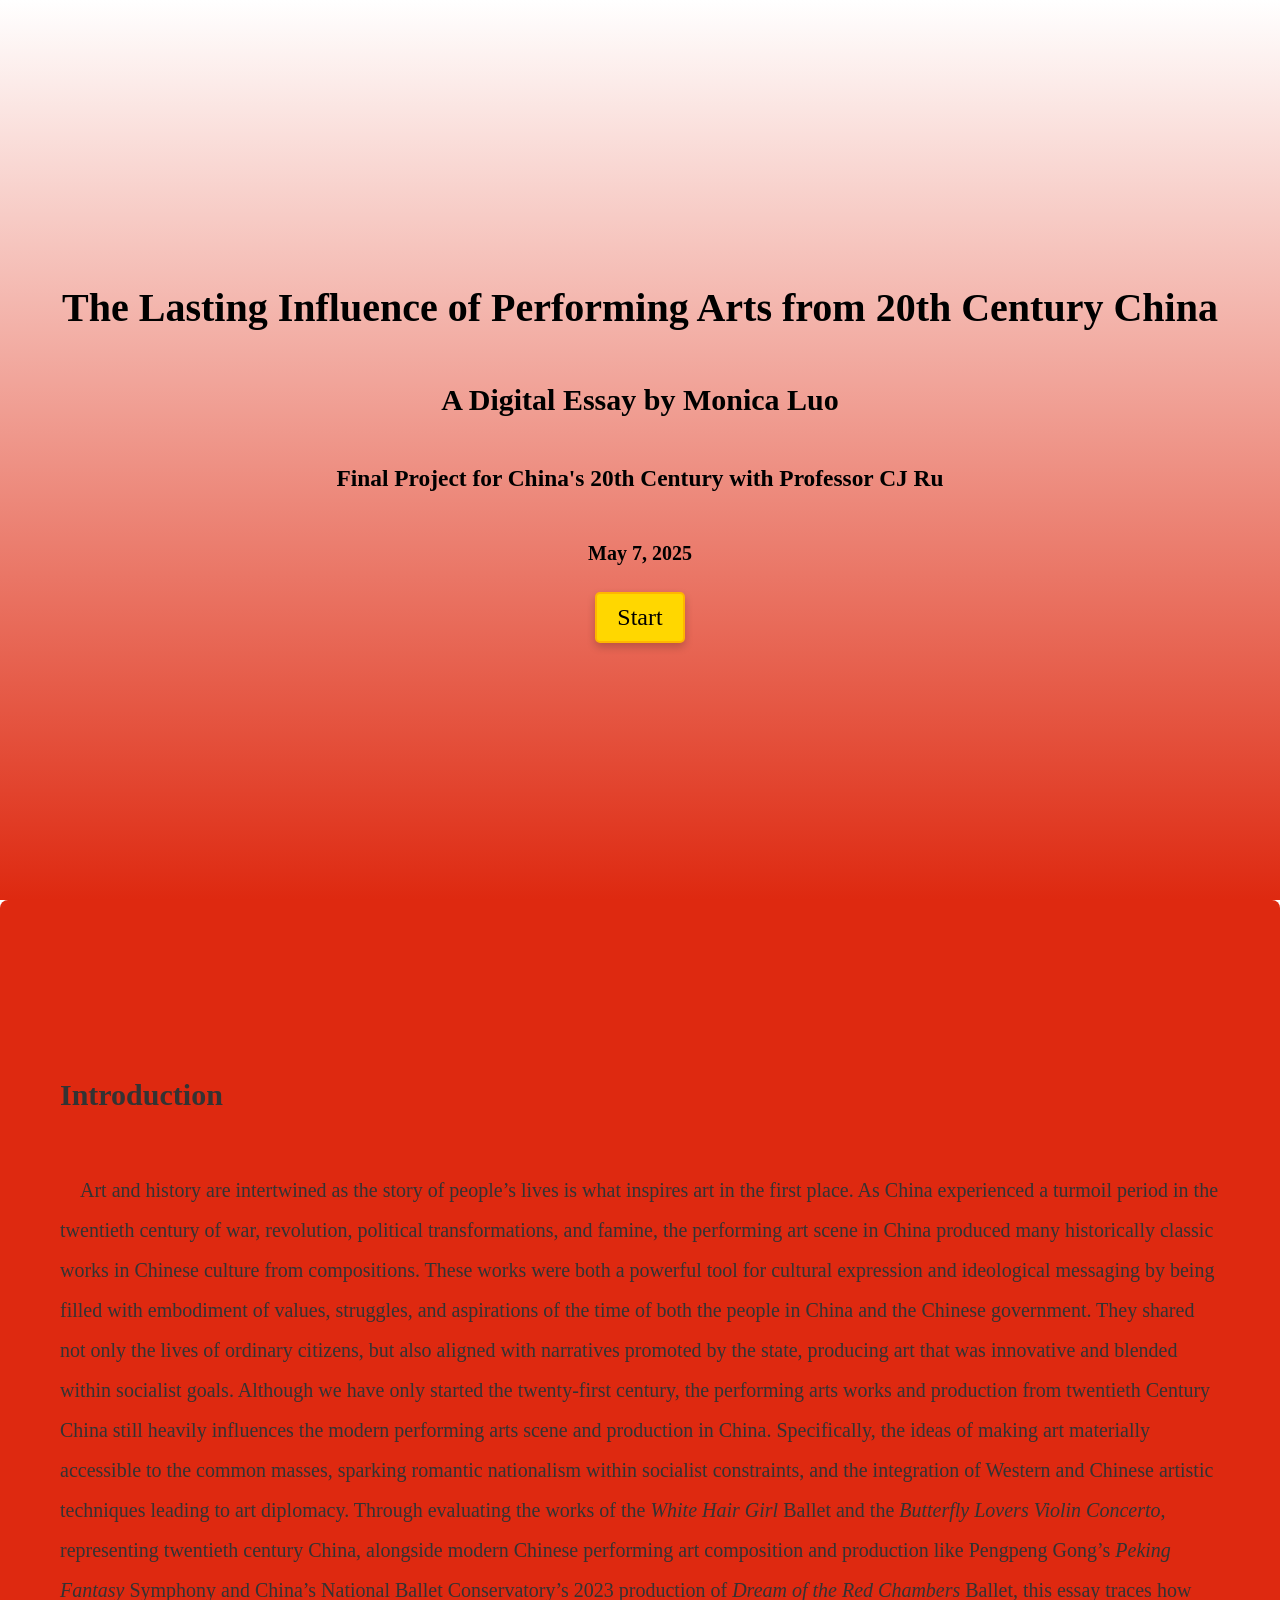
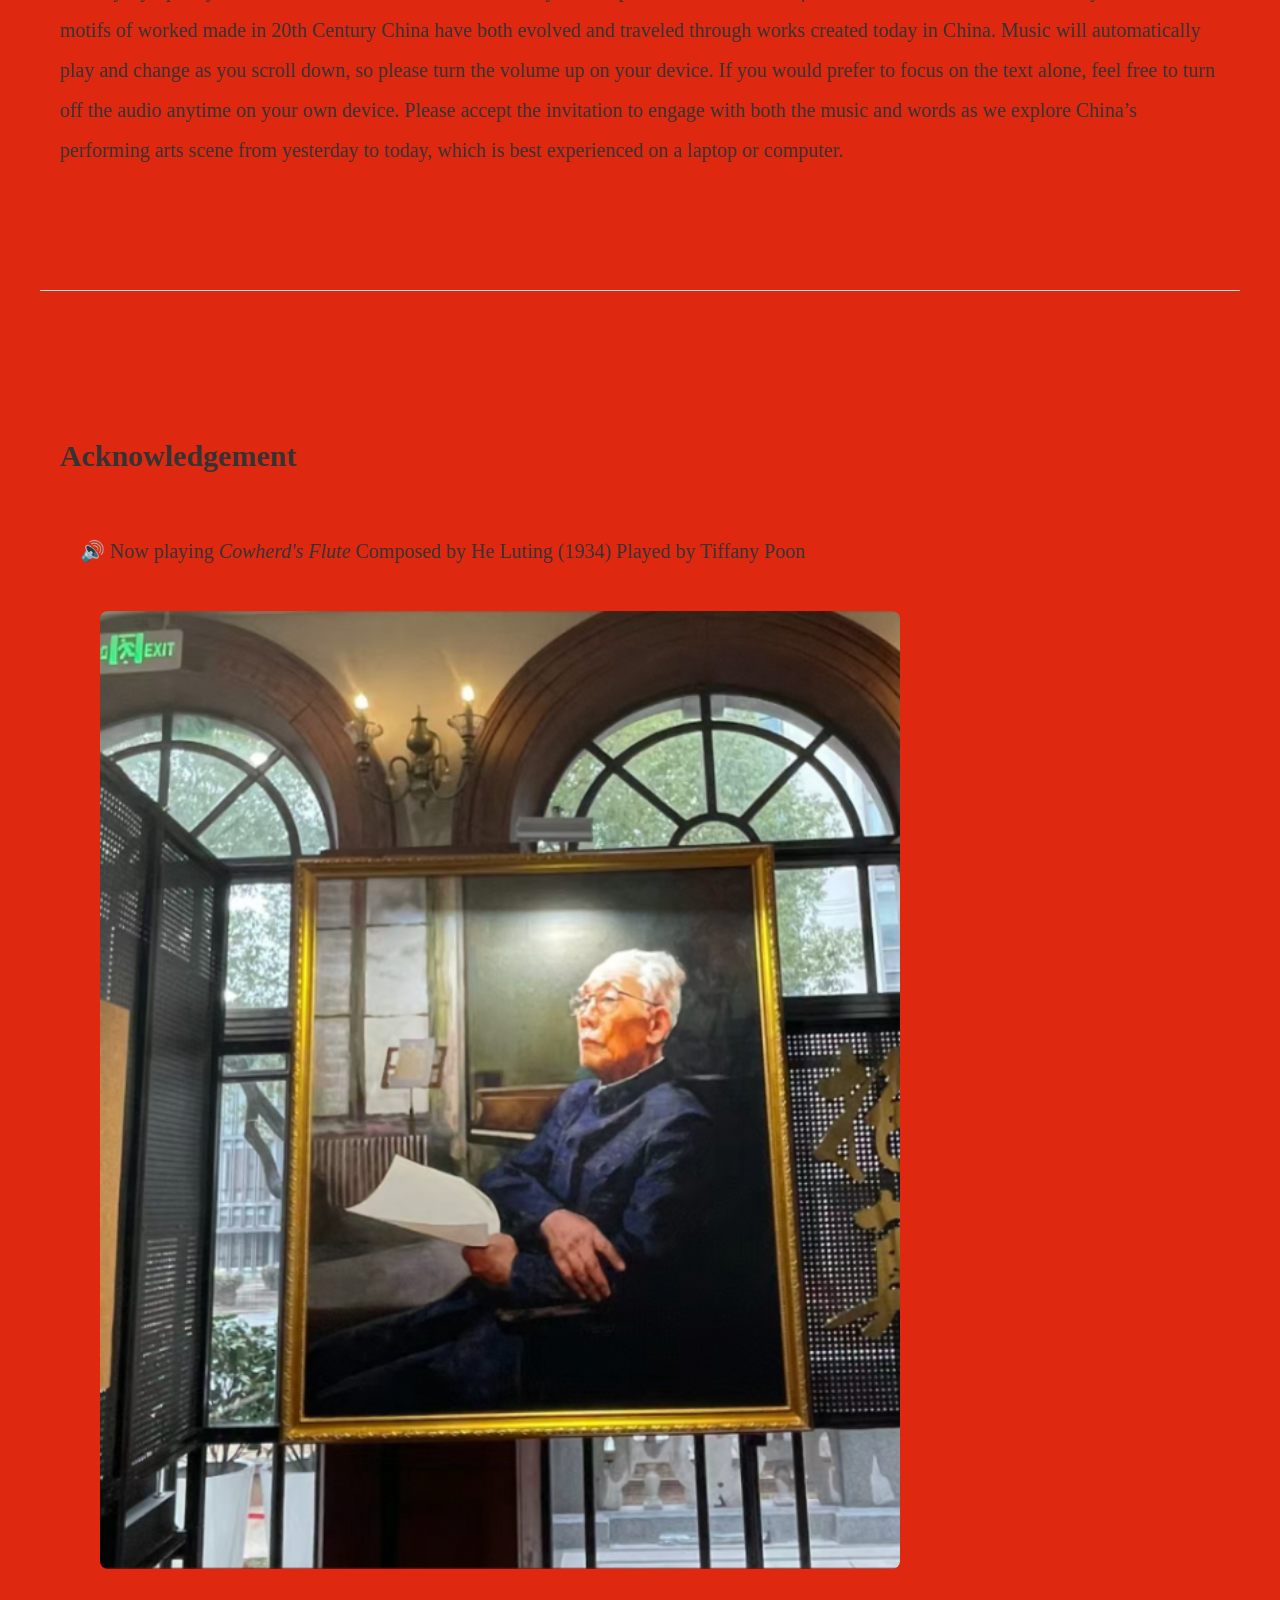
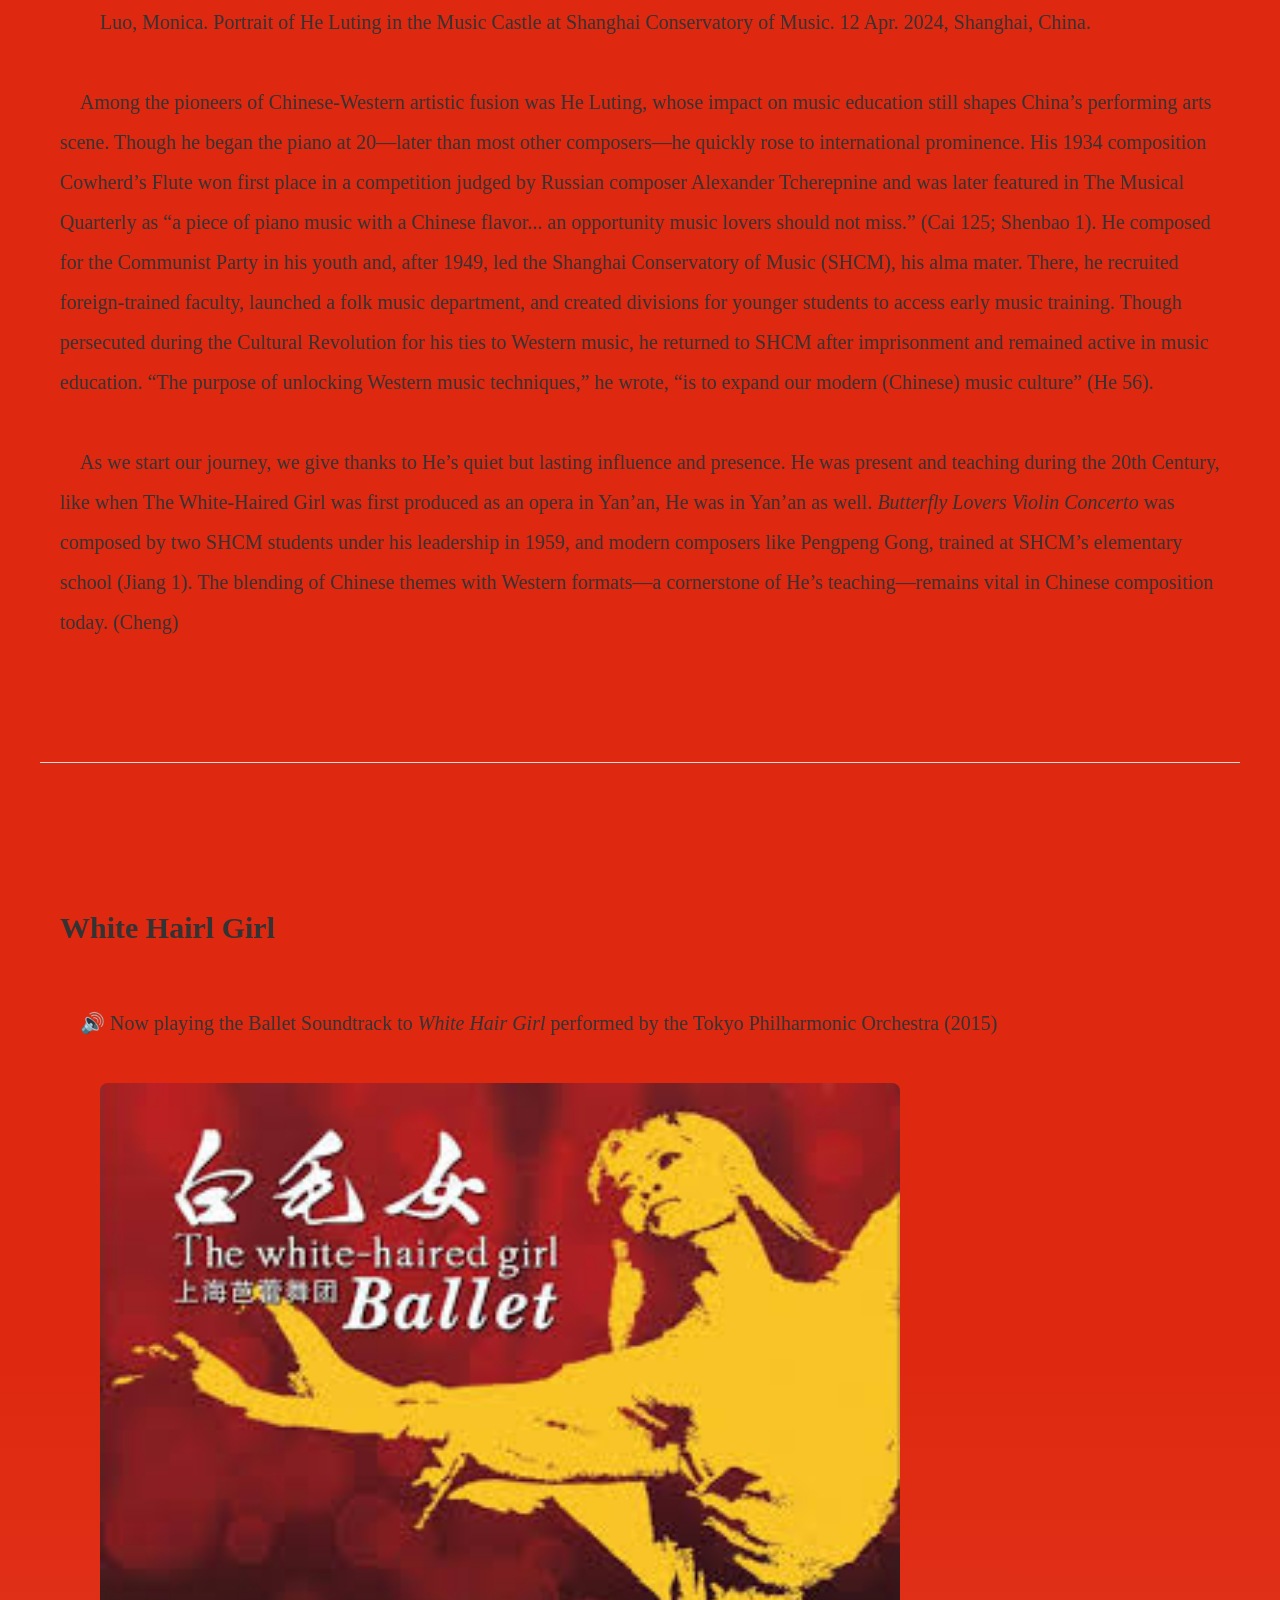
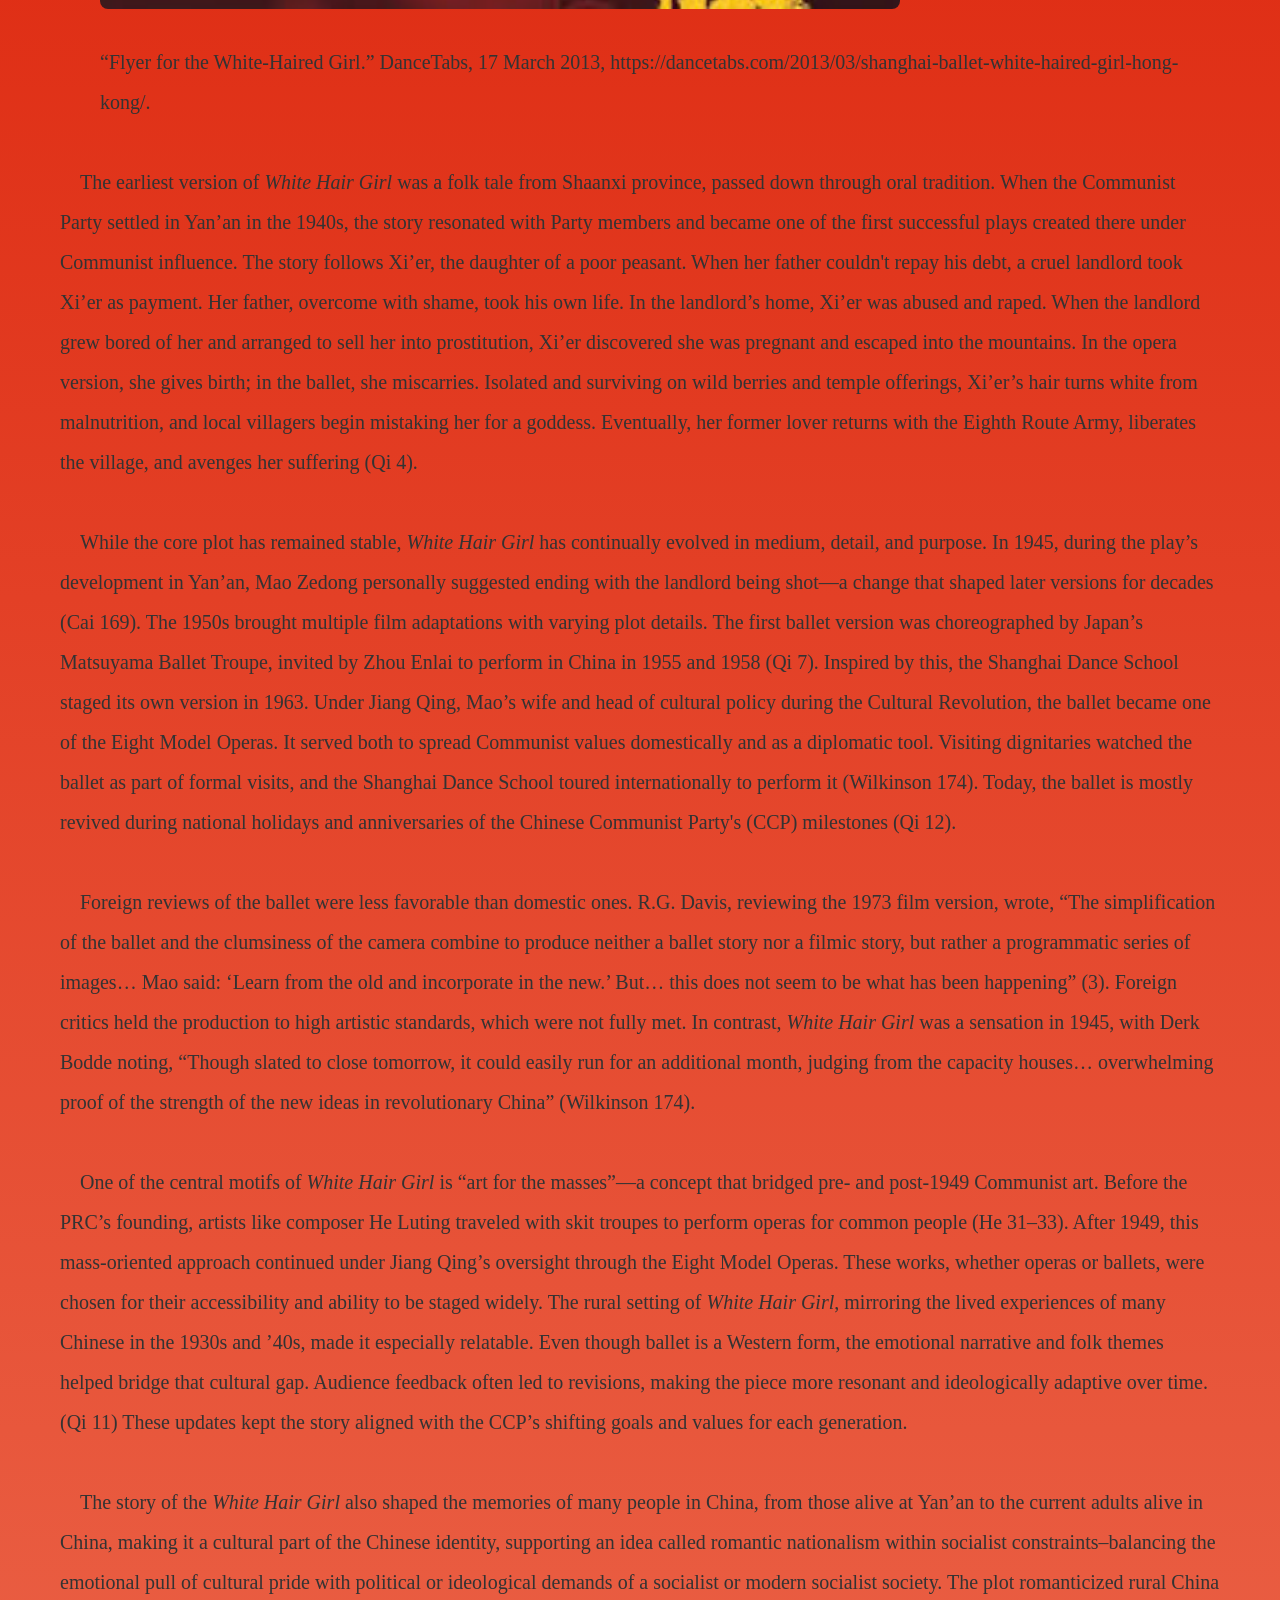
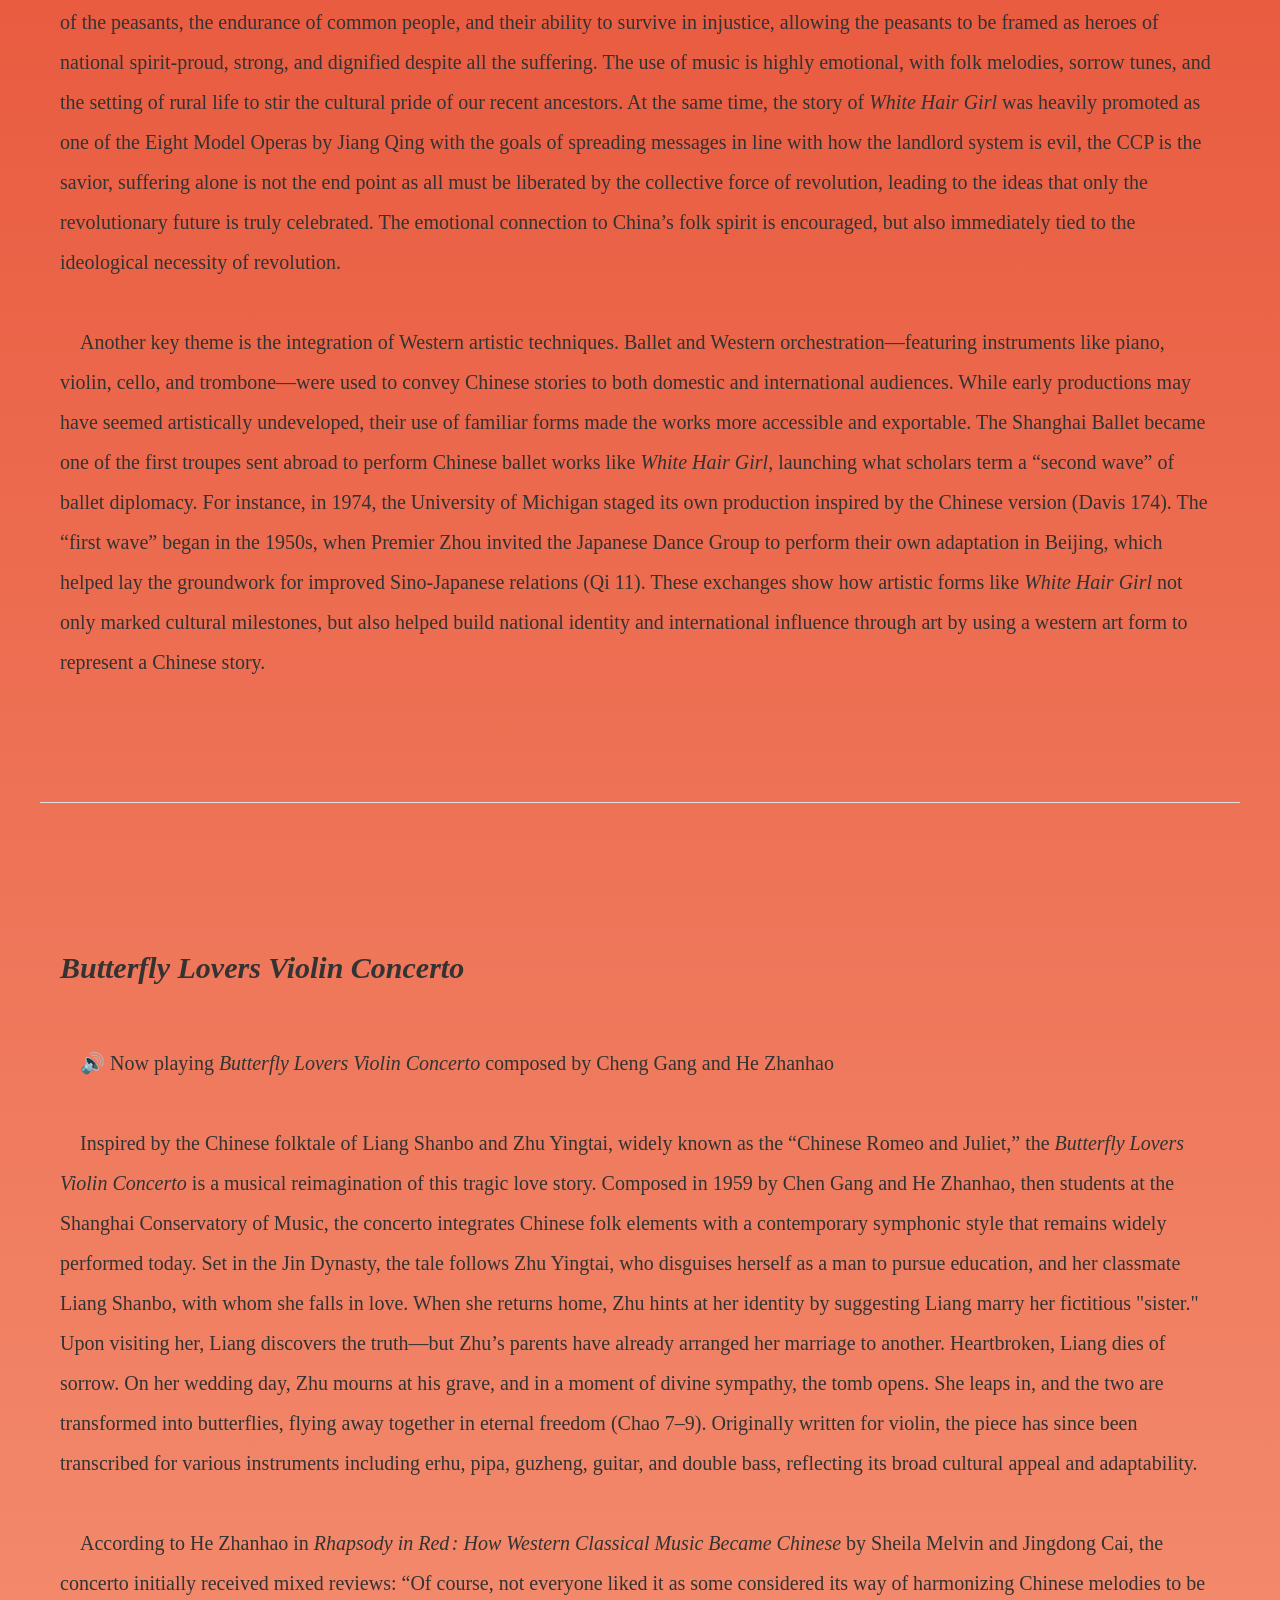
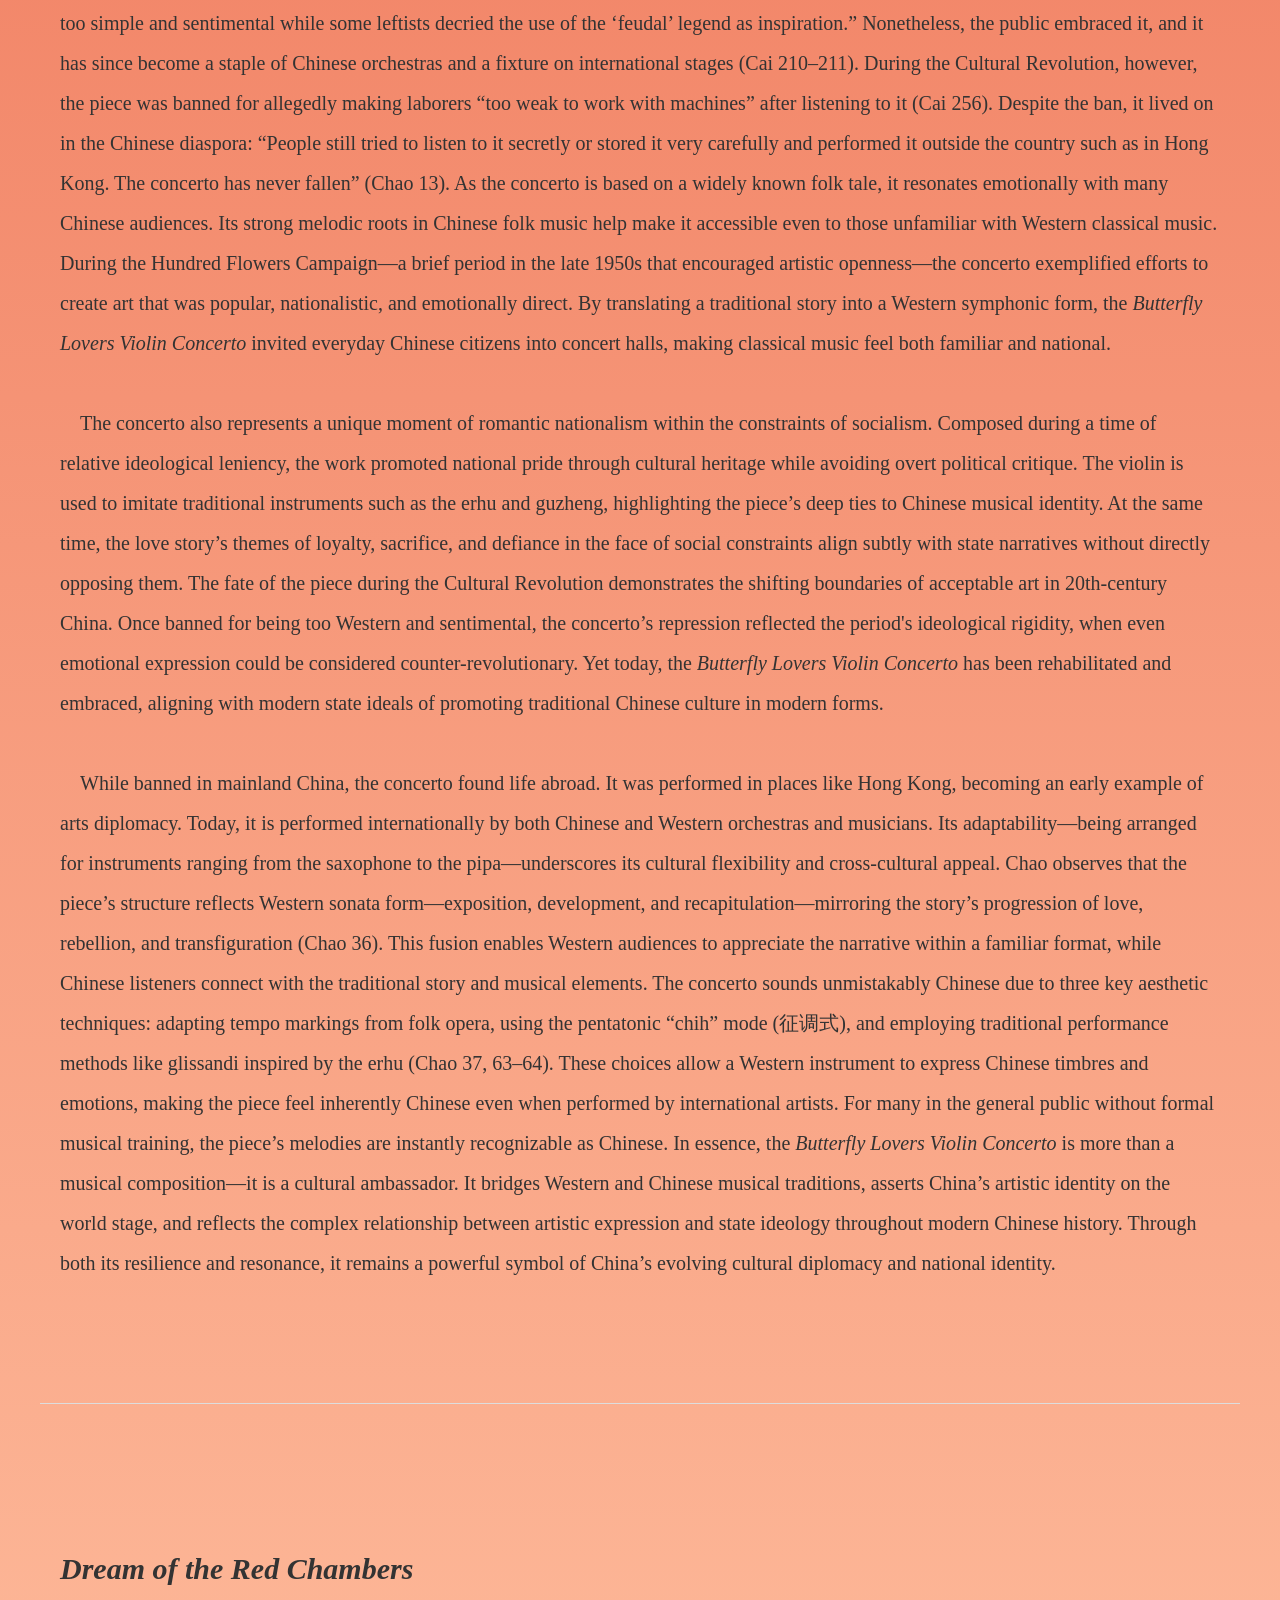
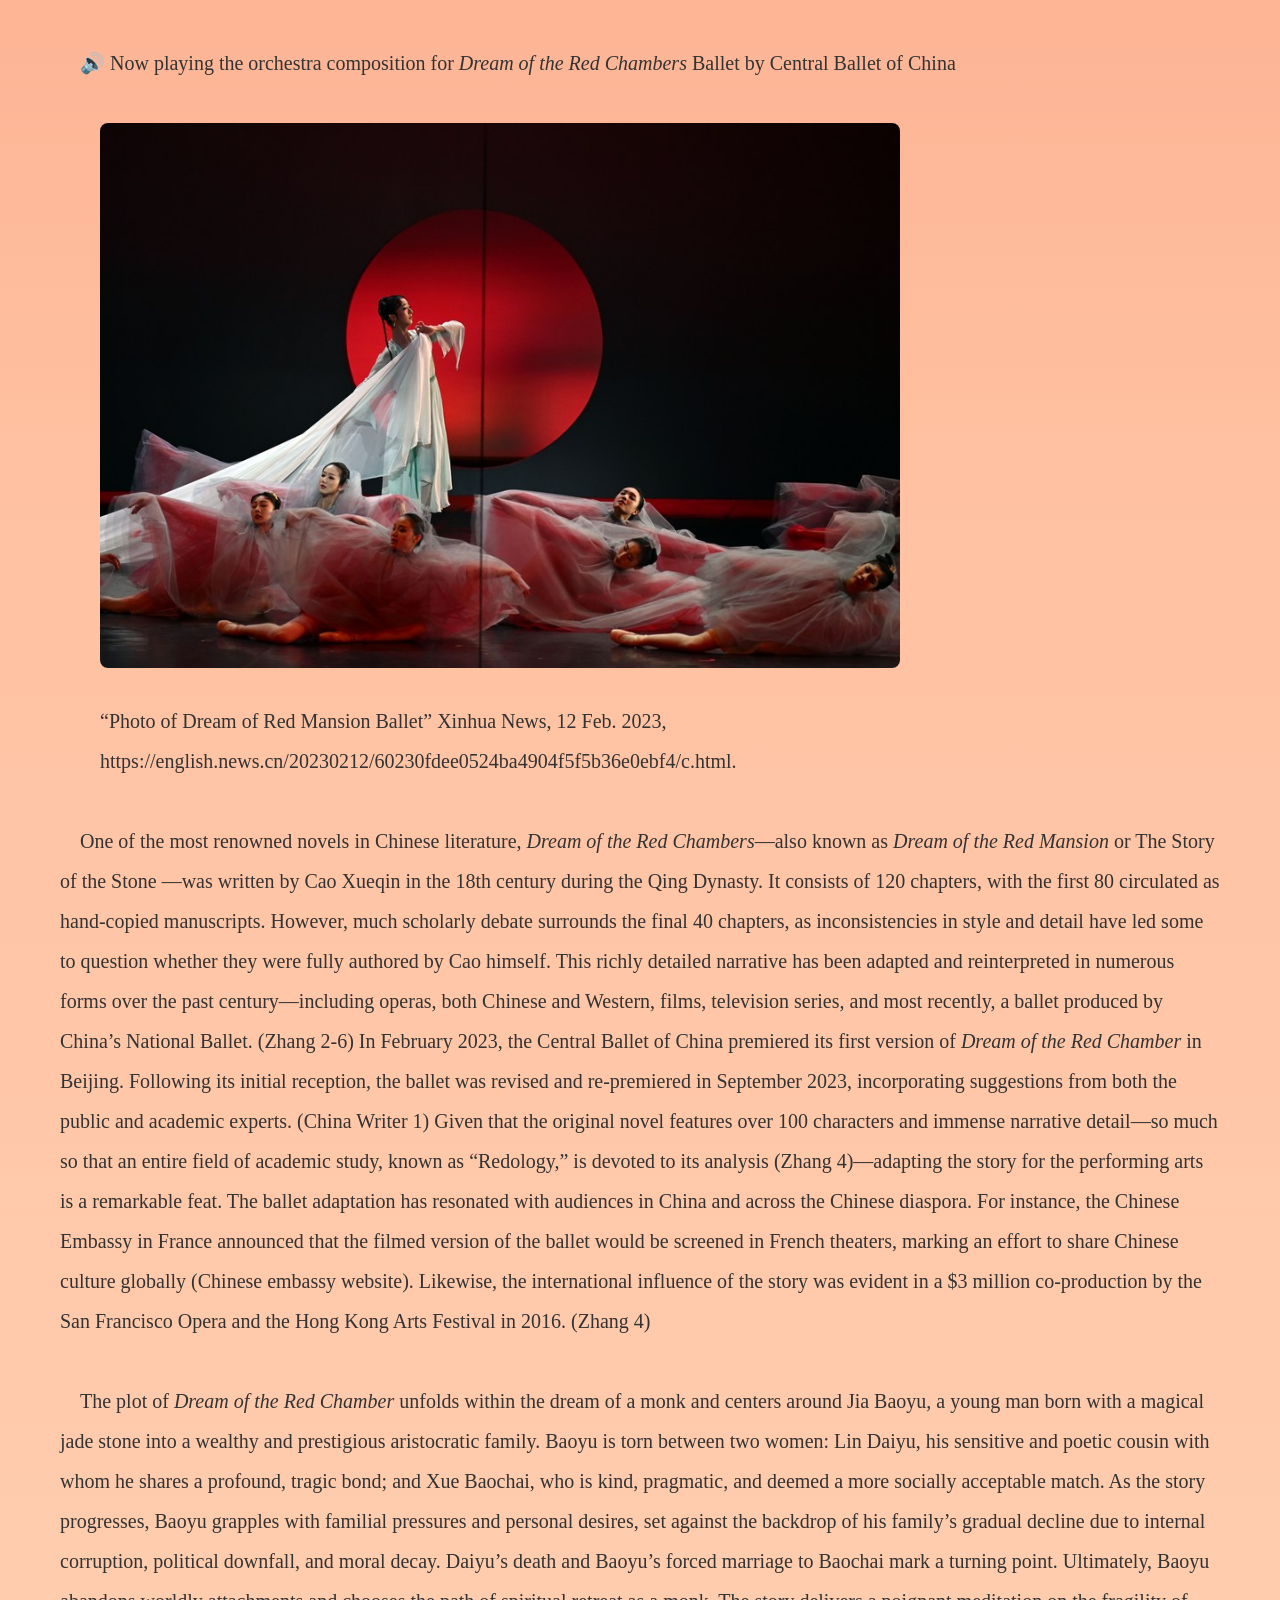
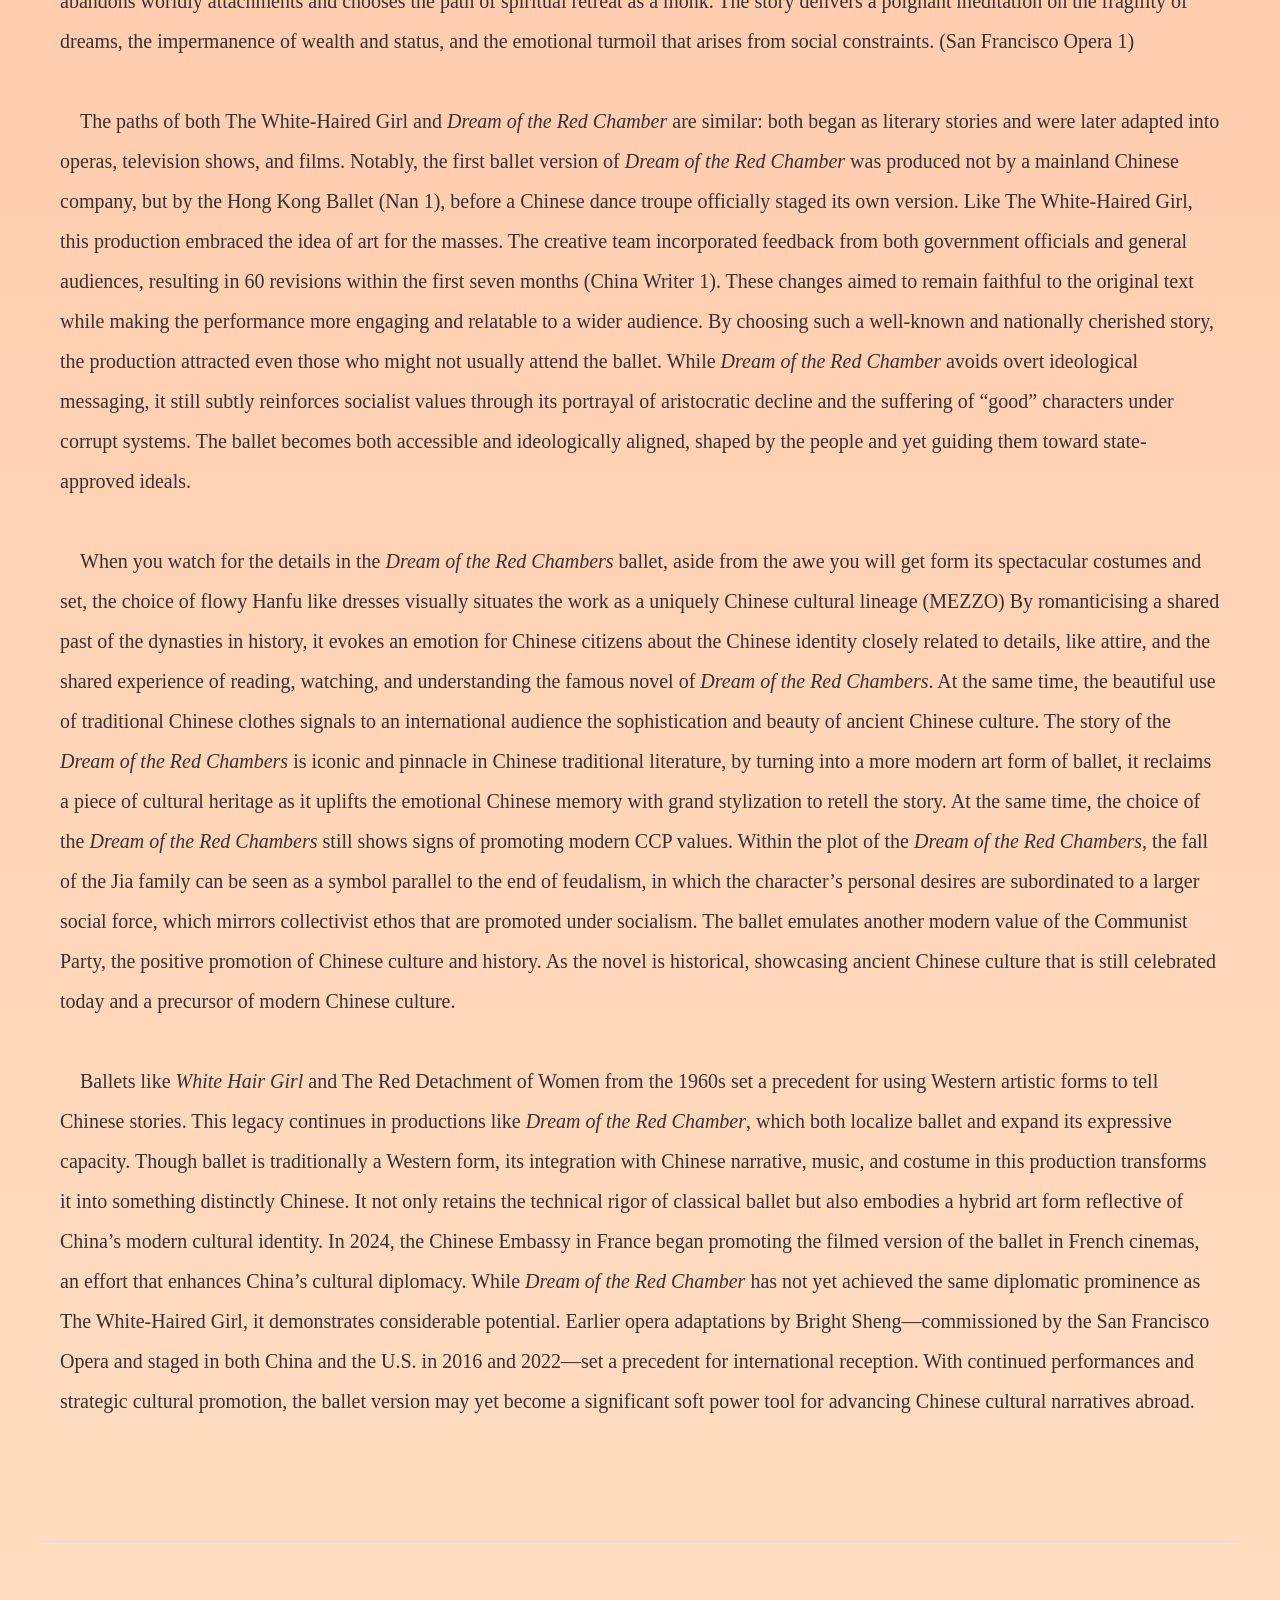
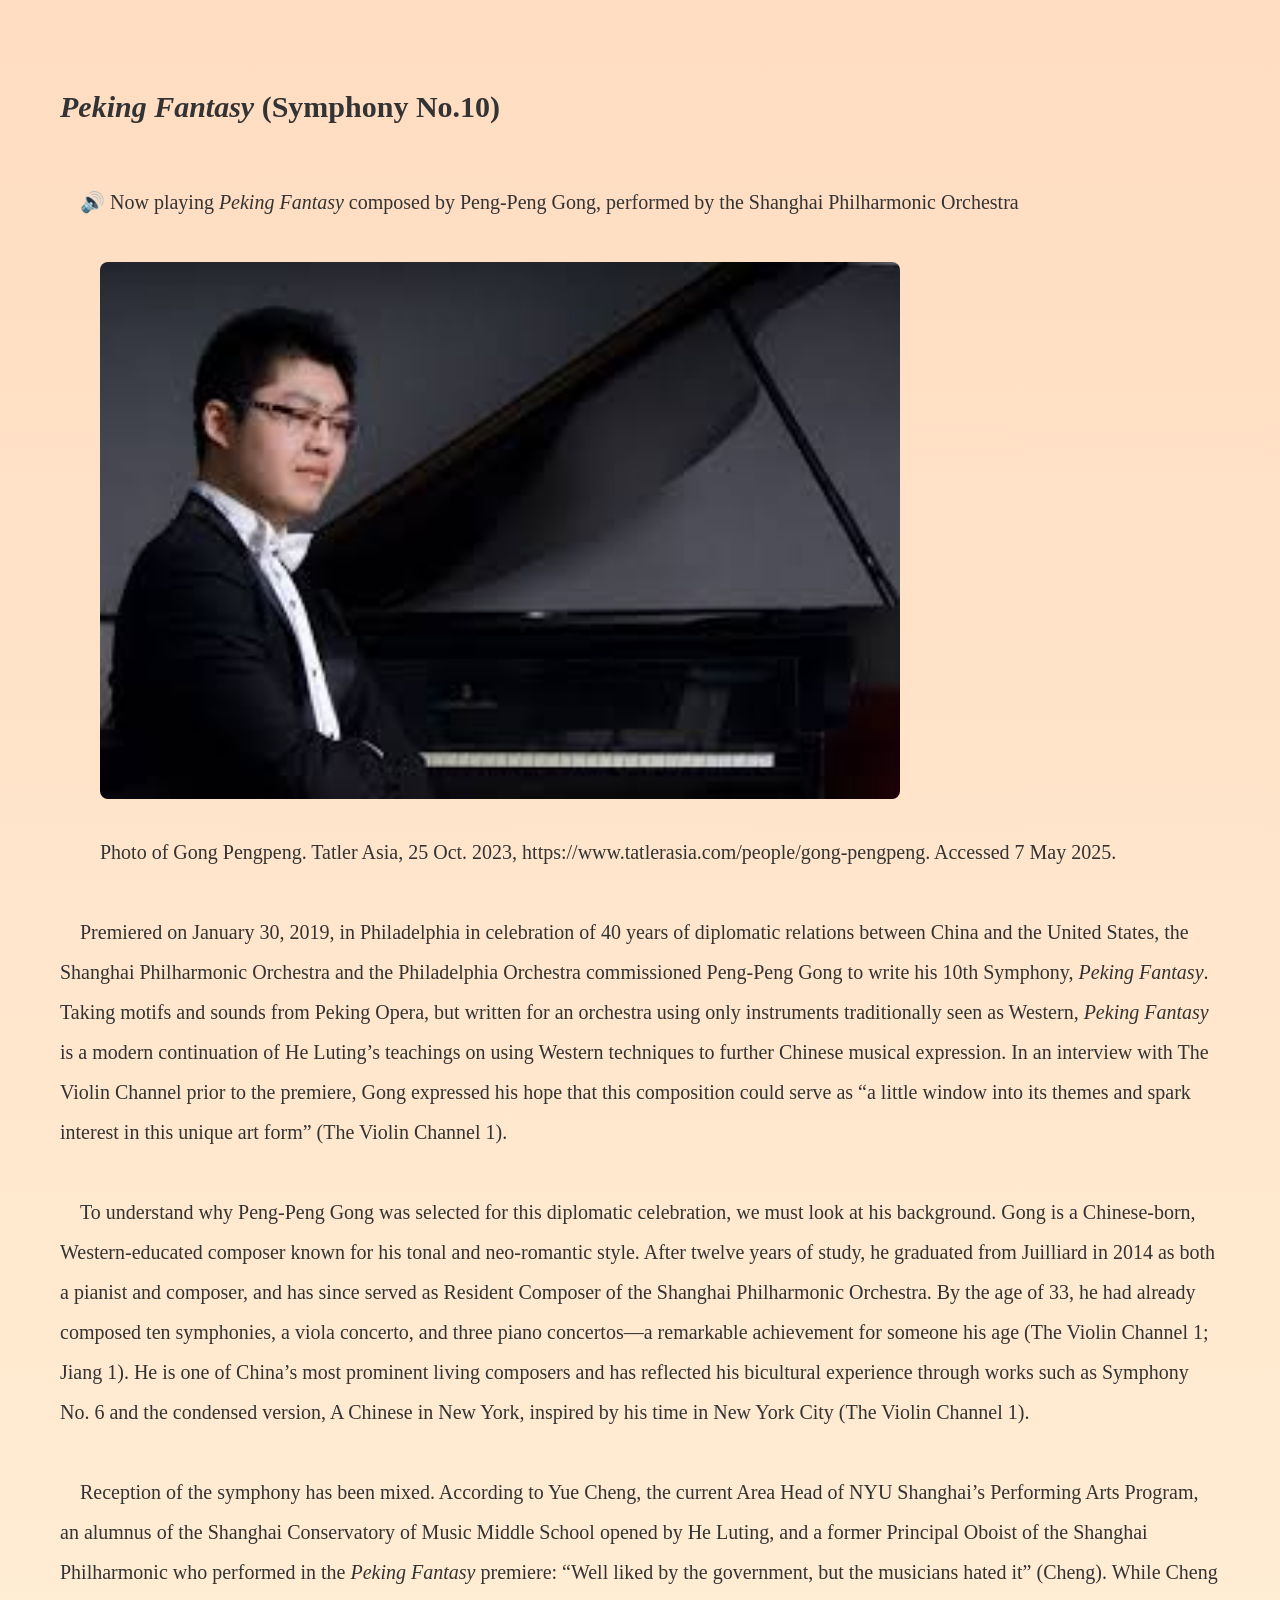
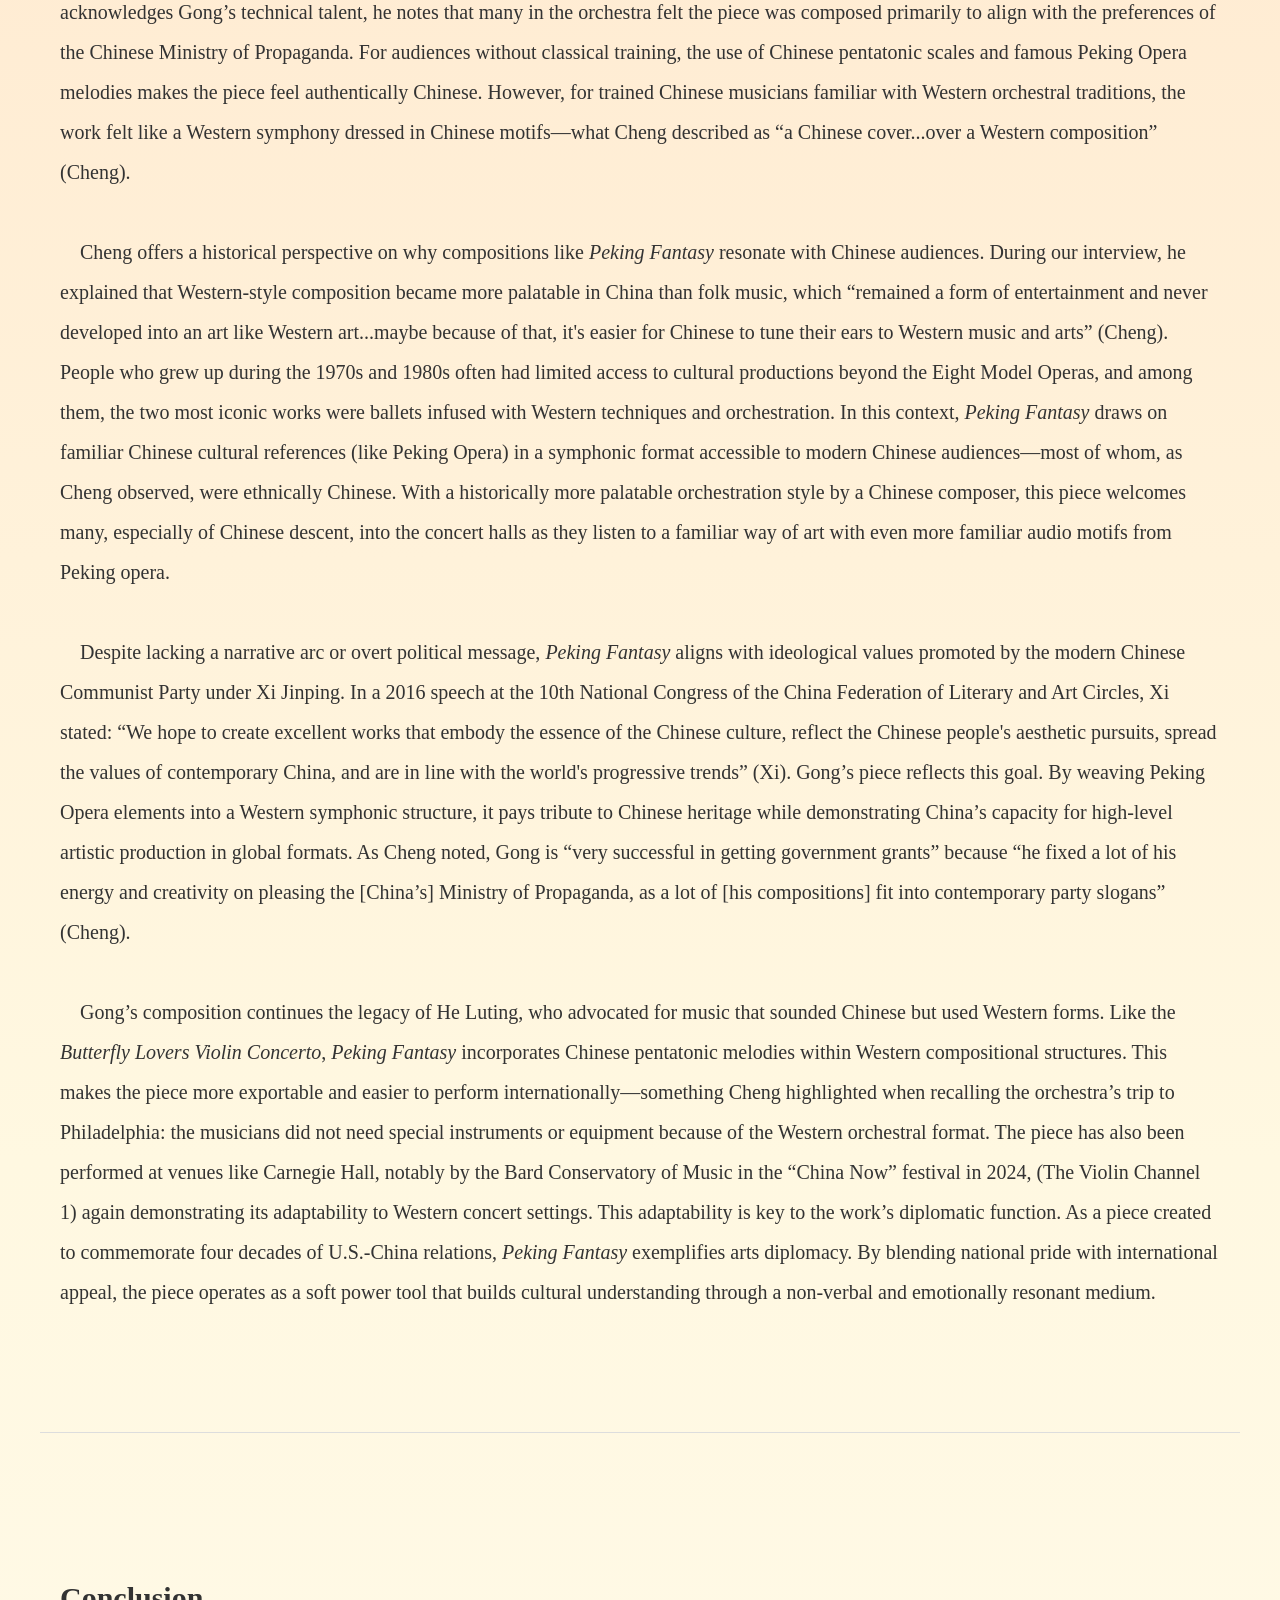
==== commit 7fa0082b: "Update index.html" ====
--- a/index.html
+++ b/index.html
@@ -7,10 +7,6 @@
     <link rel="stylesheet" href="style.css">
 </head>
 <body>
-    <!-- Start page music -->
-    <audio id="background-music" preload="auto">
-        <source src="Tan Dun.mp3" type="audio/mp3">
-    </audio>
     
     <!-- Start Page -->
     <div id="start-page">
@@ -25,7 +21,6 @@
     <div class="essay-container">
         <div class="section" id="section1">
             <h2>Introduction</h2>
-            <p> 🔊 Now playing Croughing Tiger, Hidden Dragon Cello Concerto composed by Tan Dun and performed by Yo-Yo Ma, a Modern Chinese Composition that is internationally known.</p>
             <p>Art and history are intertwined as the story of people’s lives is what inspires art in the first place. As China experienced a turmoil period in the twentieth century of war, revolution, political transformations, and famine, the performing art scene in China produced many historically classic works in Chinese culture from compositions. These works were both a powerful tool for cultural expression and ideological messaging by being filled with embodiment of values, struggles, and aspirations of the time of both the people in China and the Chinese government. They shared not only the lives of ordinary citizens, but also aligned with narratives promoted by the state, producing art that was innovative and blended within socialist goals. Although we have only started the twenty-first century, the performing arts works and production from twentieth Century China still heavily influences the modern performing arts scene and production in China. Specifically, the ideas of making art materially accessible to the common masses, sparking romantic nationalism within socialist constraints, and the integration of Western and Chinese artistic techniques leading to art diplomacy. Through evaluating the works of the White Hair Girl Ballet and the Butterfly Lovers Violin Concerto, representing twentieth century China, alongside modern Chinese performing art composition and production like Pengpeng Gong’s Peking Fantasy Symphony and China’s National Ballet Conservatory’s 2023 production of Dream of the Red Chambers Ballet, this essay traces how motifs of worked made in 20th Century China have both evolved and traveled through works created today in China. 
                 Music will automatically play and change as you scroll down, so please turn the volume up on your device. If you would prefer to focus on the text alone, feel free to turn off the audio anytime on your own device. Please accept the invitation to engage with both the music and words as we explore China’s performing arts scene from yesterday to today, which is best experienced on a laptop or computer. 
             </p>
@@ -136,7 +131,6 @@
                     <li>Chao, Min-Tzu. "Interpretation and expressive imagery in The Butterfly Lovers violin concerto on double bass: transcribed by Yung-Chiao Wei." LSU Doctoral Dissertations, 2011. https://repository.lsu.edu/gradschool_dissertations/1807.</li>
                     <li>Cheng, Yue. Interview. Conducted by Monica Luo, 28 April 2025.</li>
                     <li>“Cowherd's Flute - He Luting 牧童短笛 - 賀綠汀 | Tiffany Poon.” Youtube. Uploaded by Tiffany Poon, 5 February 2019. https://www.youtube.com/watch?v=ysZfZwKaOq8&t=38s.</li>
-                    <li>“Crouching Tiger, Hidden Dragon.” Youtube. Uploaded by Yo-Yo Ma, 20 September 2015. https://www.youtube.com/watch?v=oJqaGK653RM.</li>
                     <li>Davis, R. G. <i>Film Quarterly</i>, vol. 27, no. 2, 1973, pp. 52–56. JSTOR, https://doi.org/10.2307/1211563. Accessed 9 Apr. 2025.</li>
                     <li>He, Yiqiu, and He, Yuanyuan. <i>我的父亲贺绿汀 Wo de fuqin helvting [My Father He Luting]</i>. Hangzhou: Zhejiang sheying chubanzhuang, 2003.</li>
                     <li>“Jiang, Fang. "万紫千红道不尽我可爱的中国——访上海爱乐乐团驻团作曲家龚天鹏." [My Lovely China: Interview with Gong Tianpeng, Composer-in-Residence of the Shanghai Philharmonic Orchestra.] <i>Shanghai Overseas Returned Scholars Association</i>, 15 May 2024, https://www.china-sorsa.org/detailpage/zz202402-83d1575b-d116-47c0-b631-2a7575415987.html. Accessed 4 May 2025.</li>
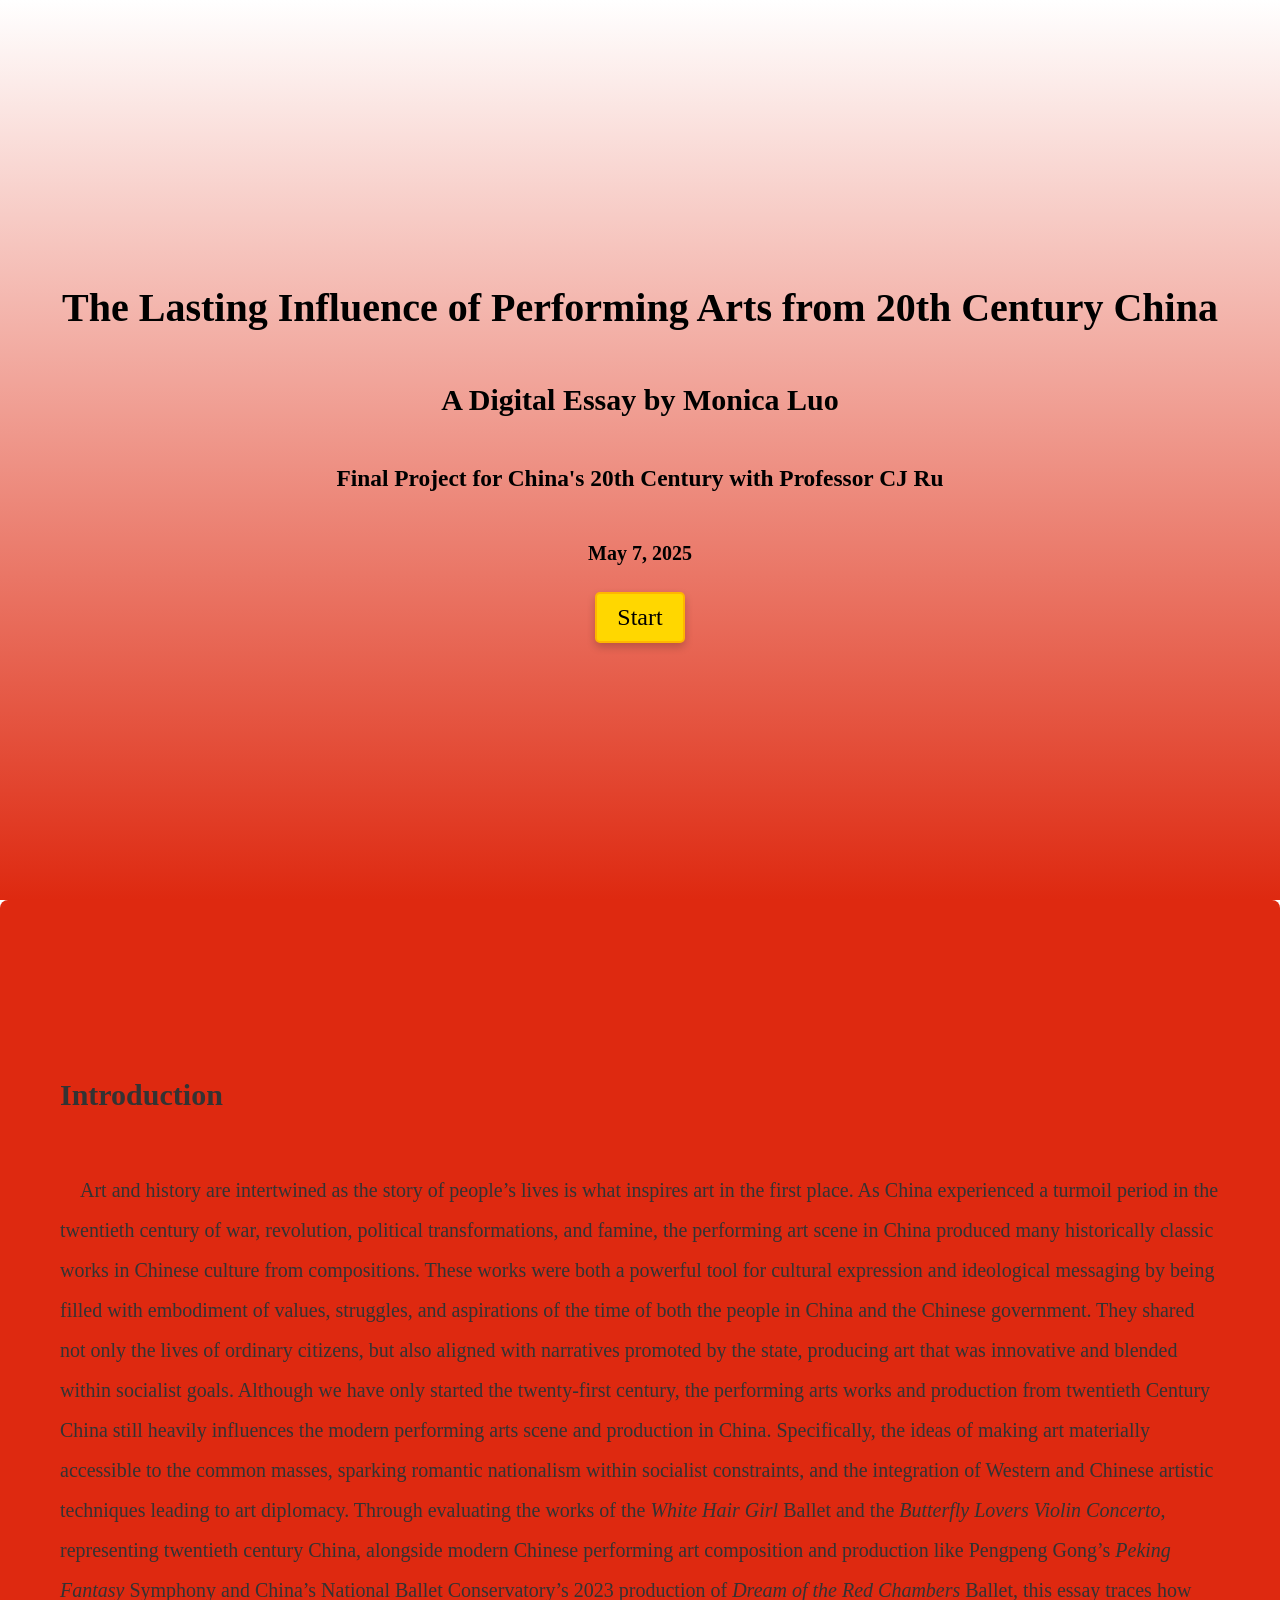
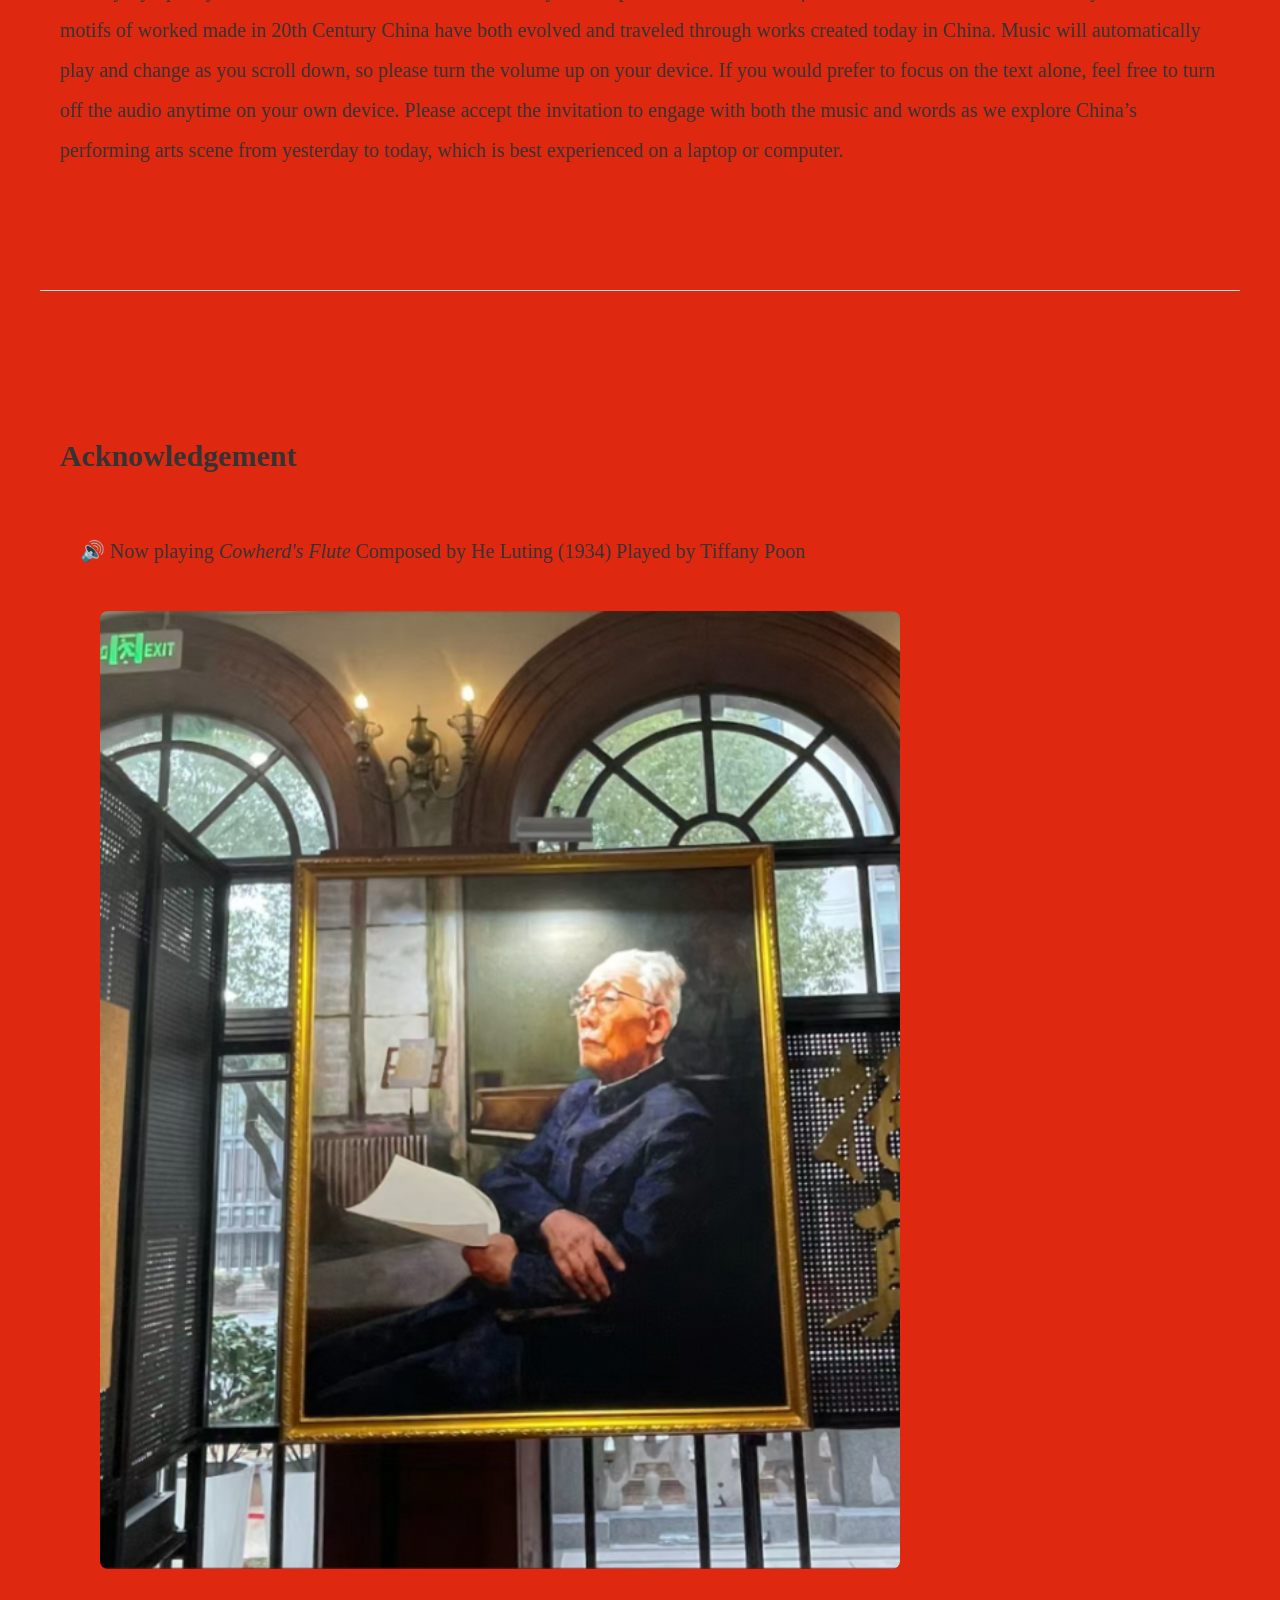
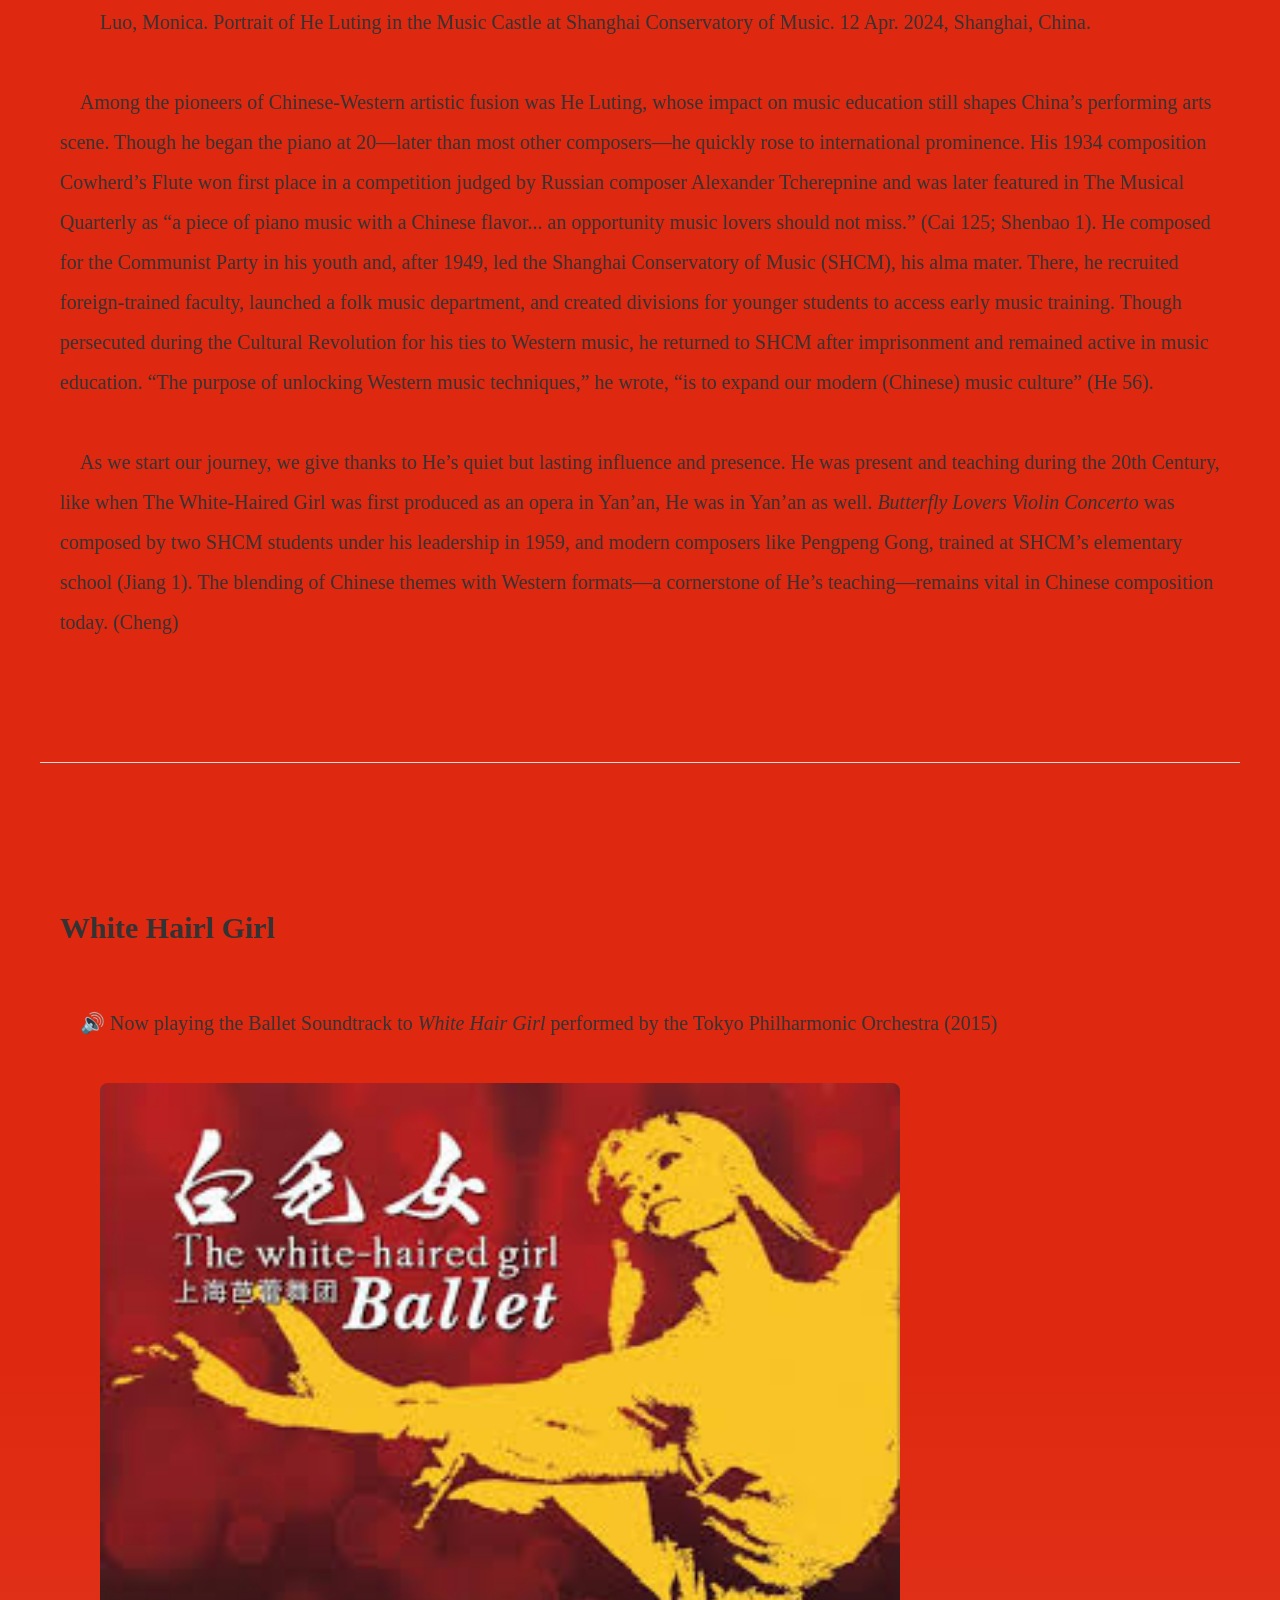
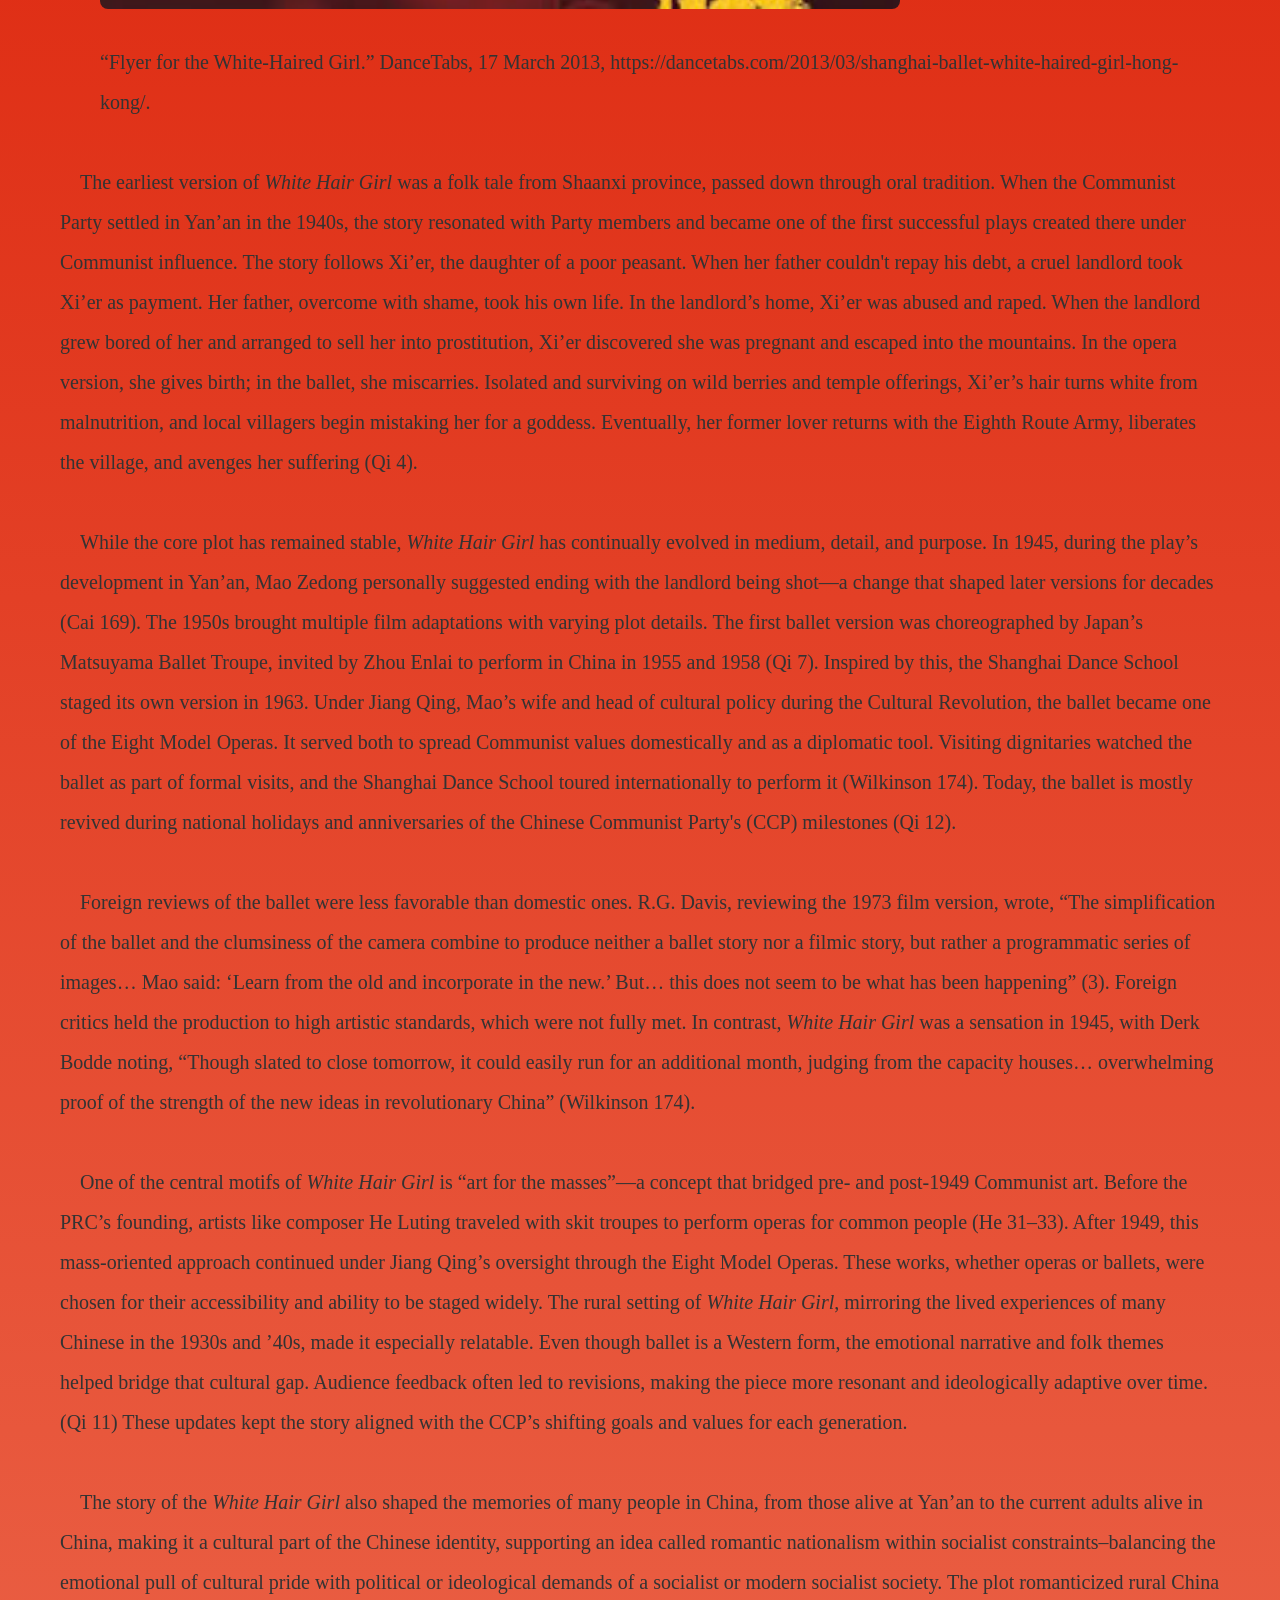
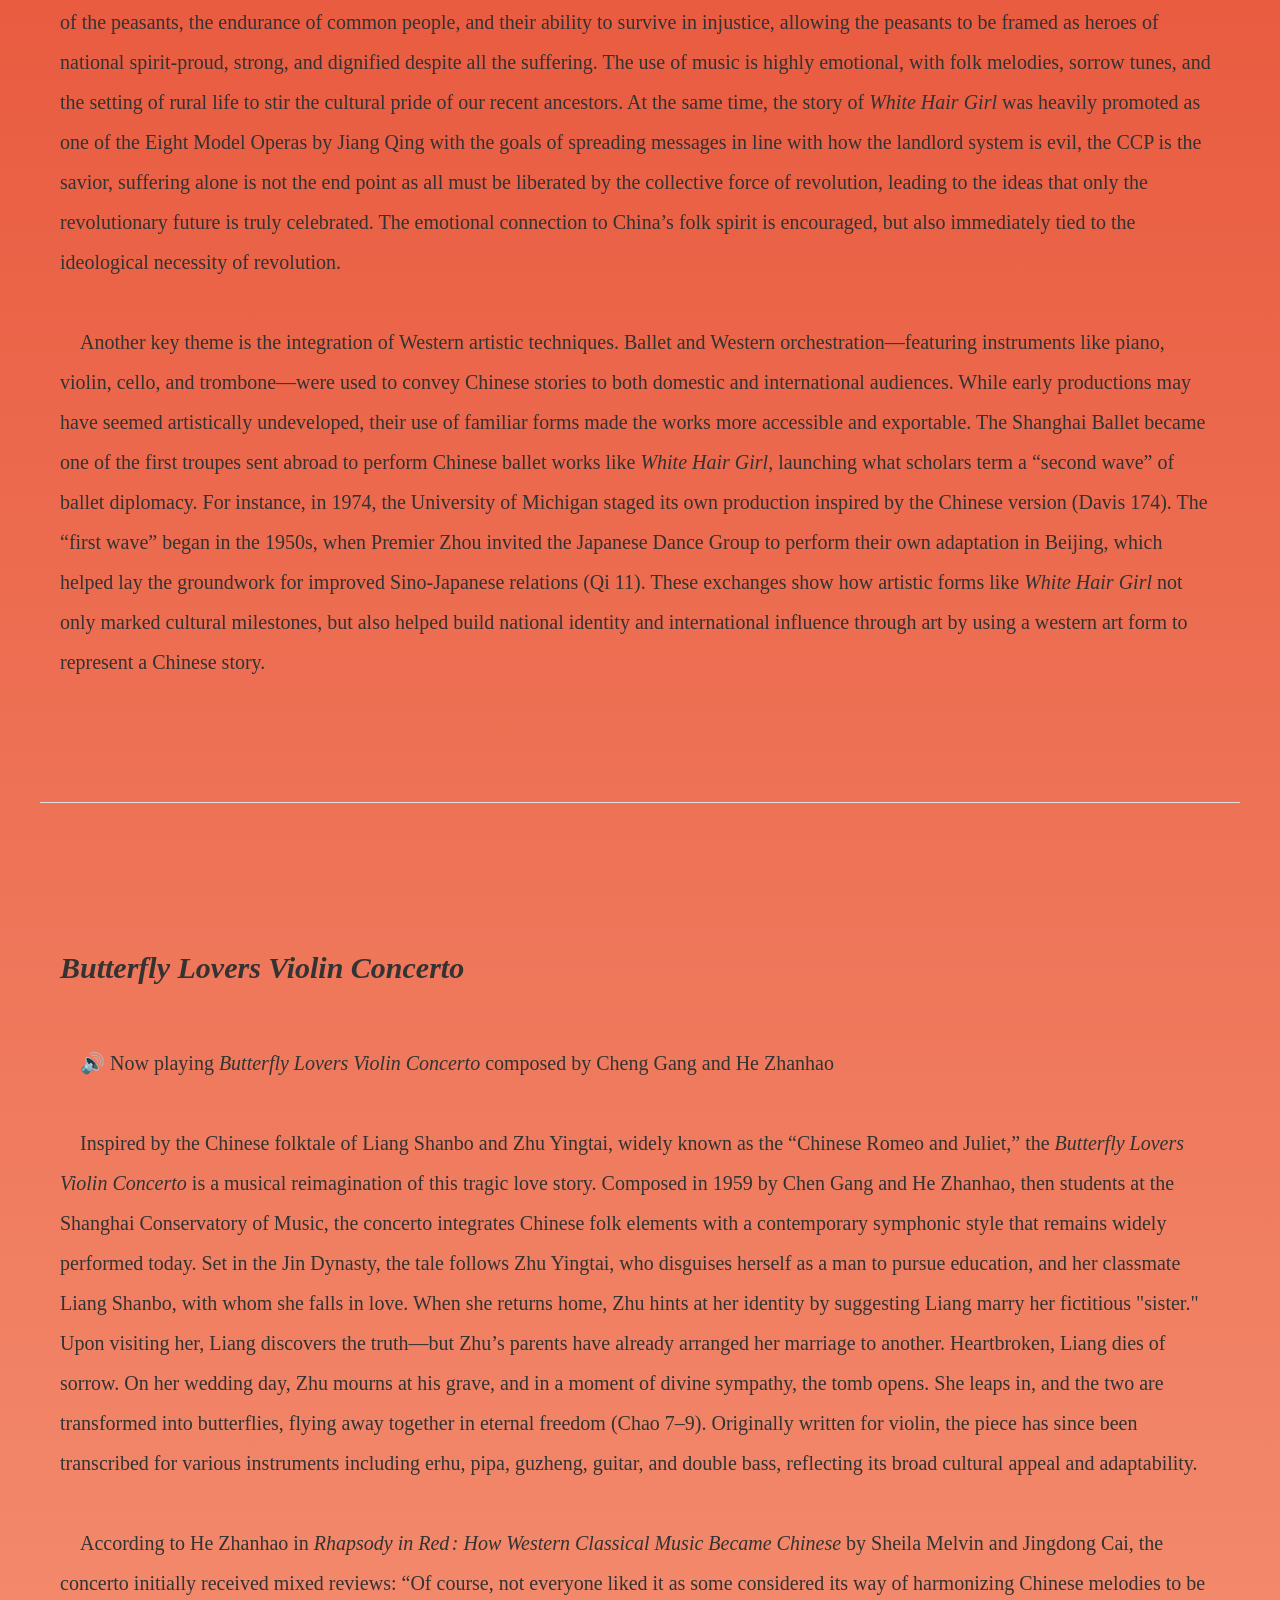
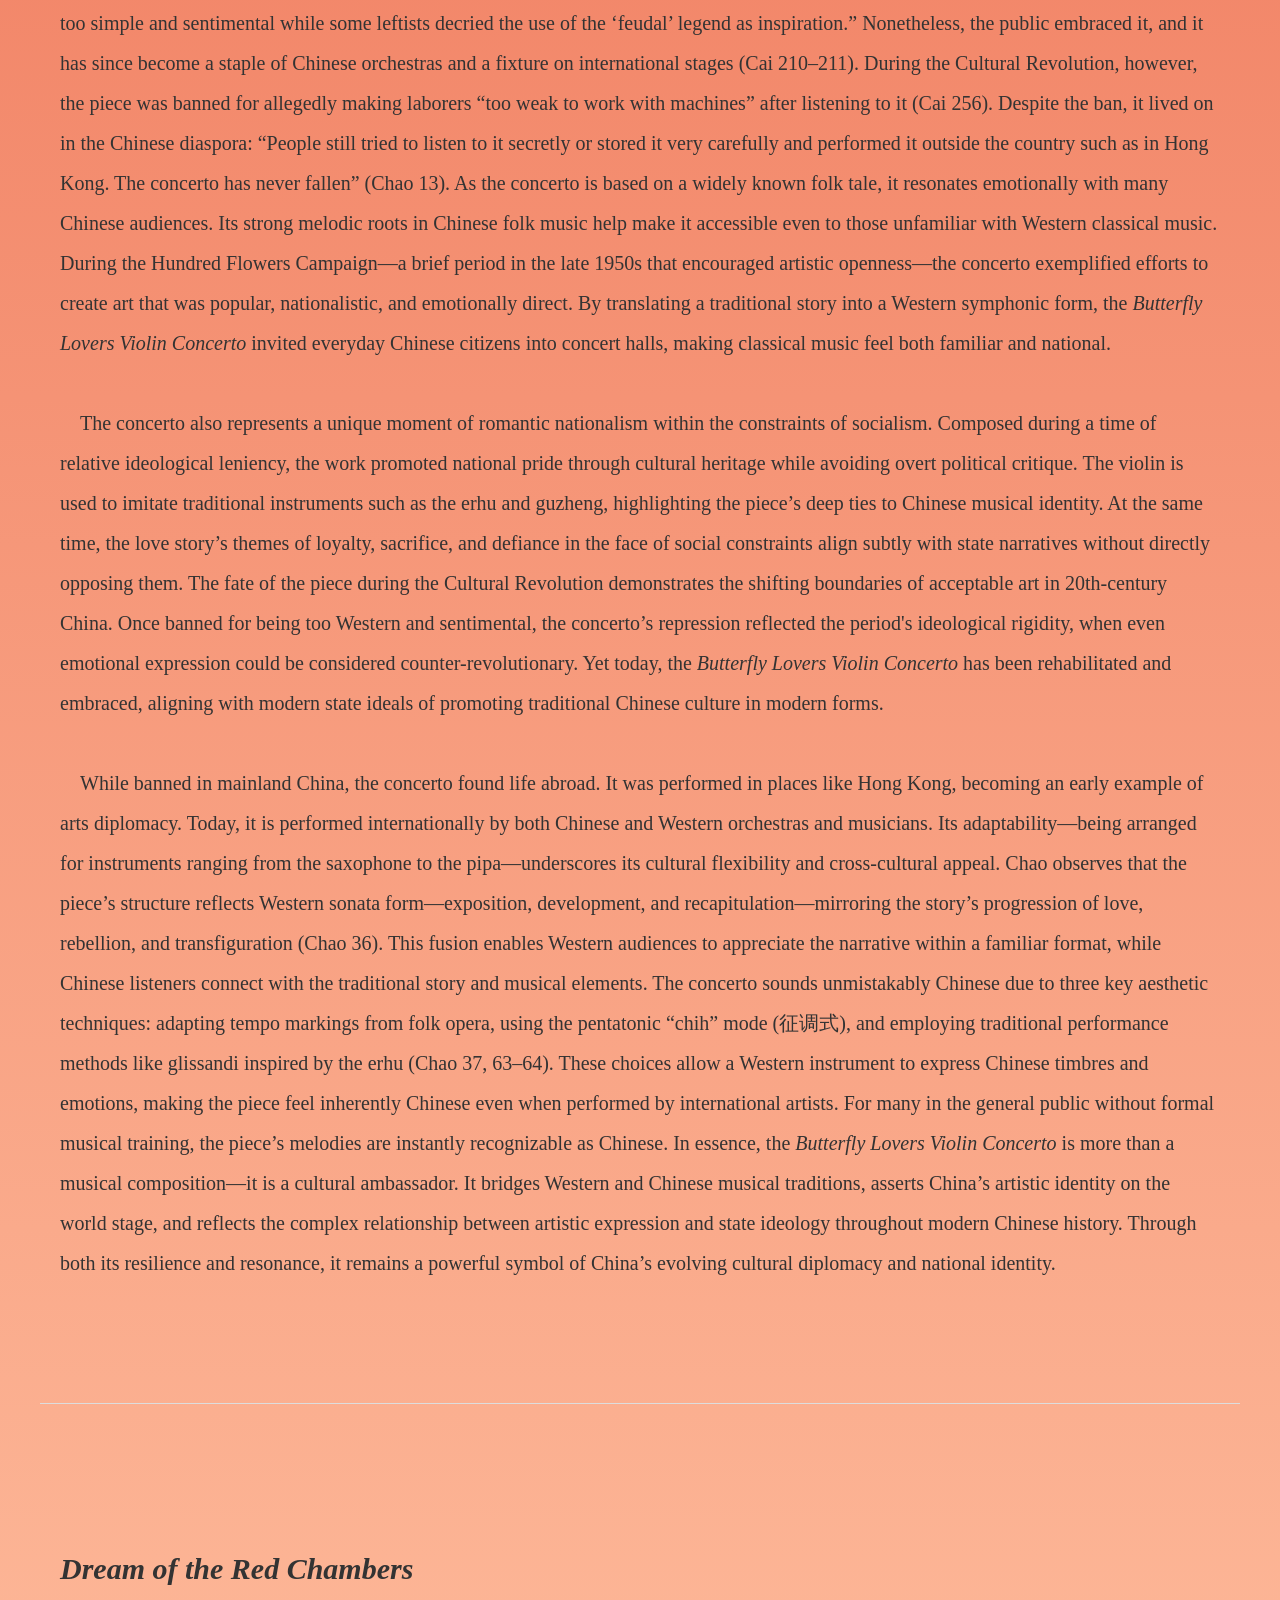
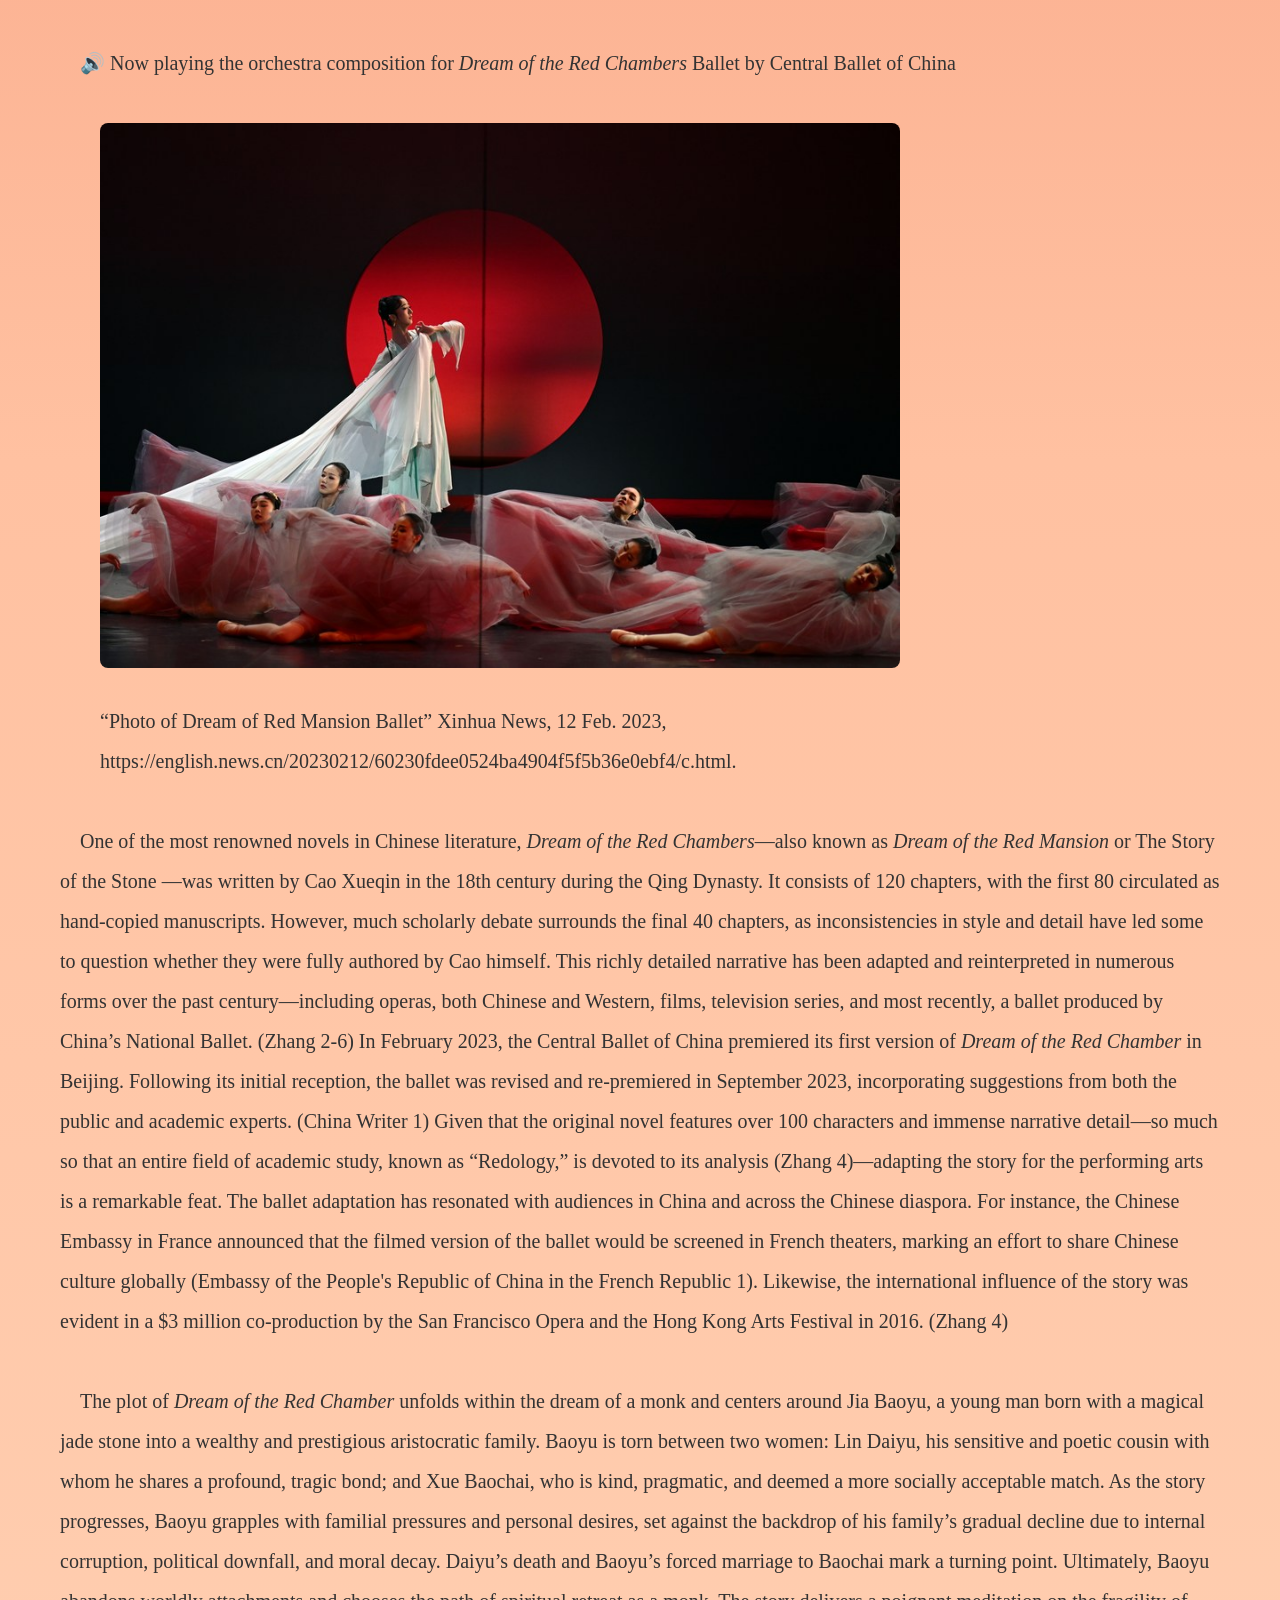
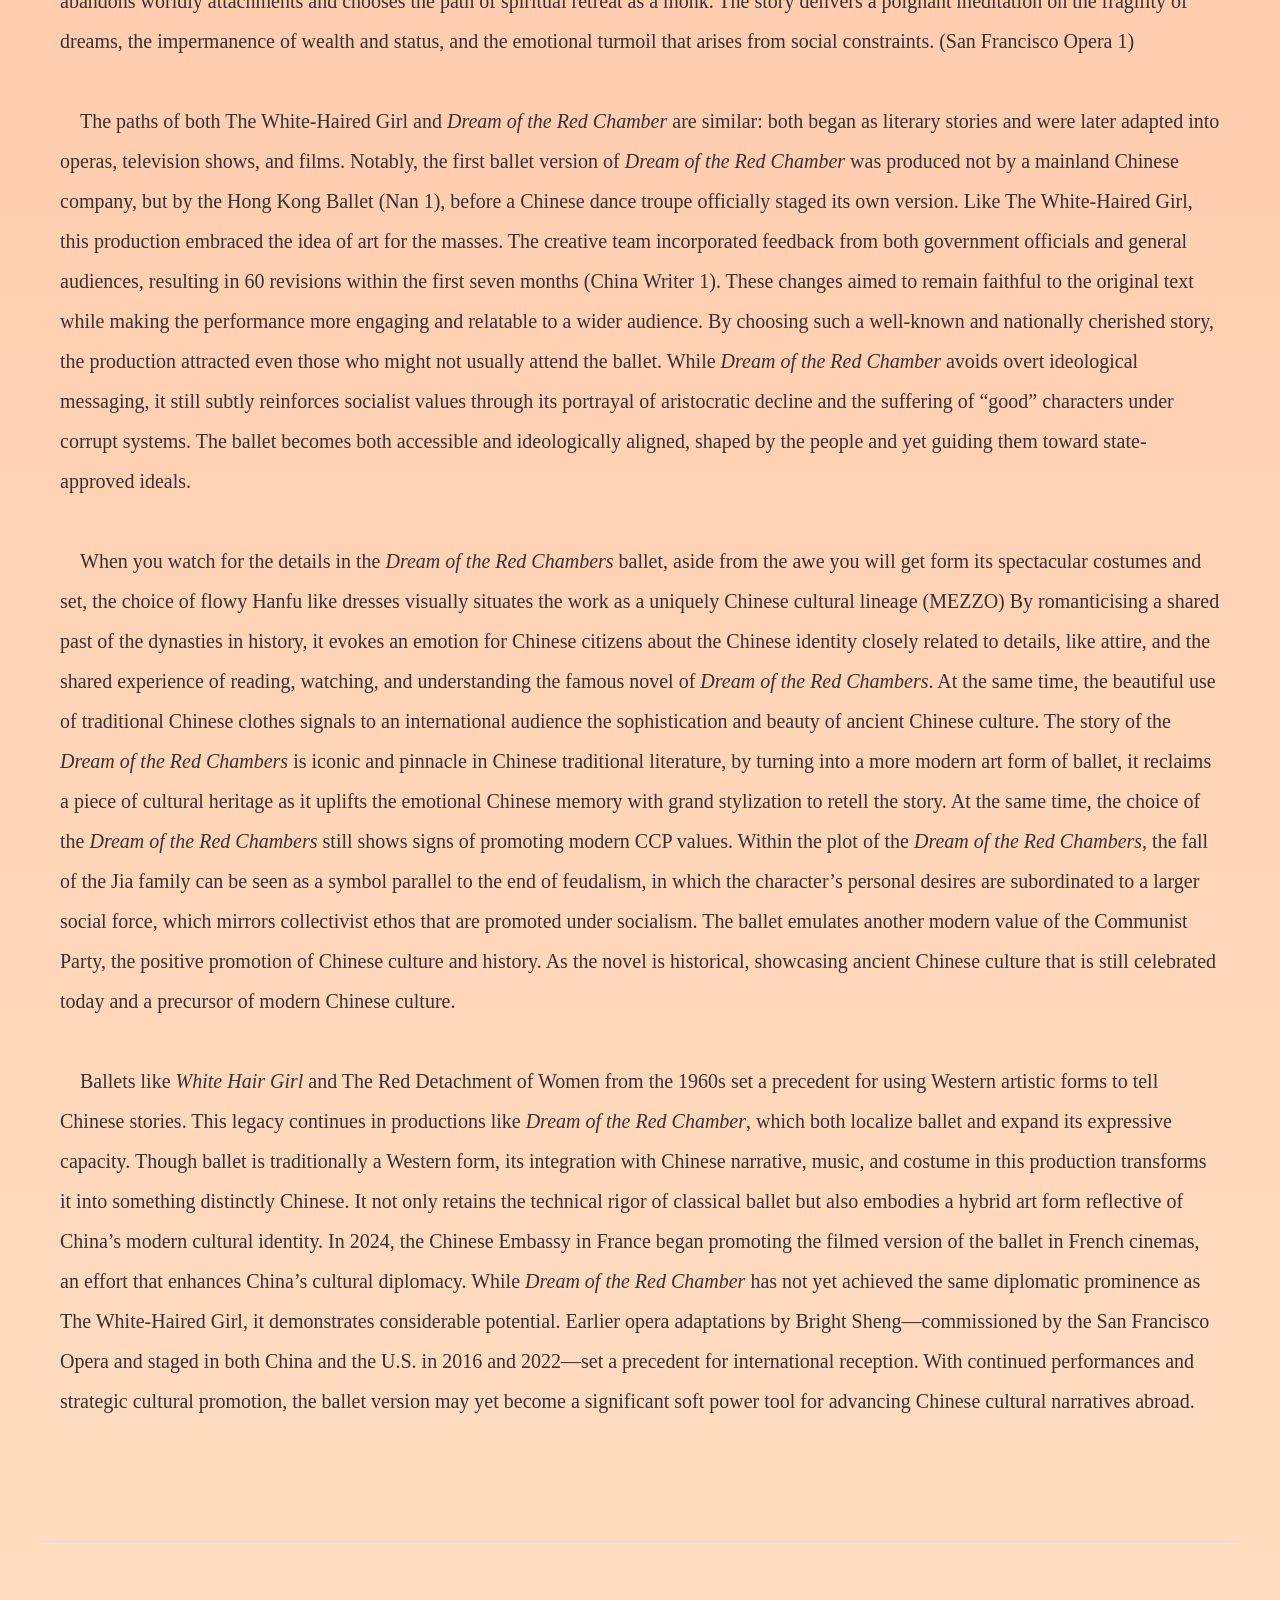
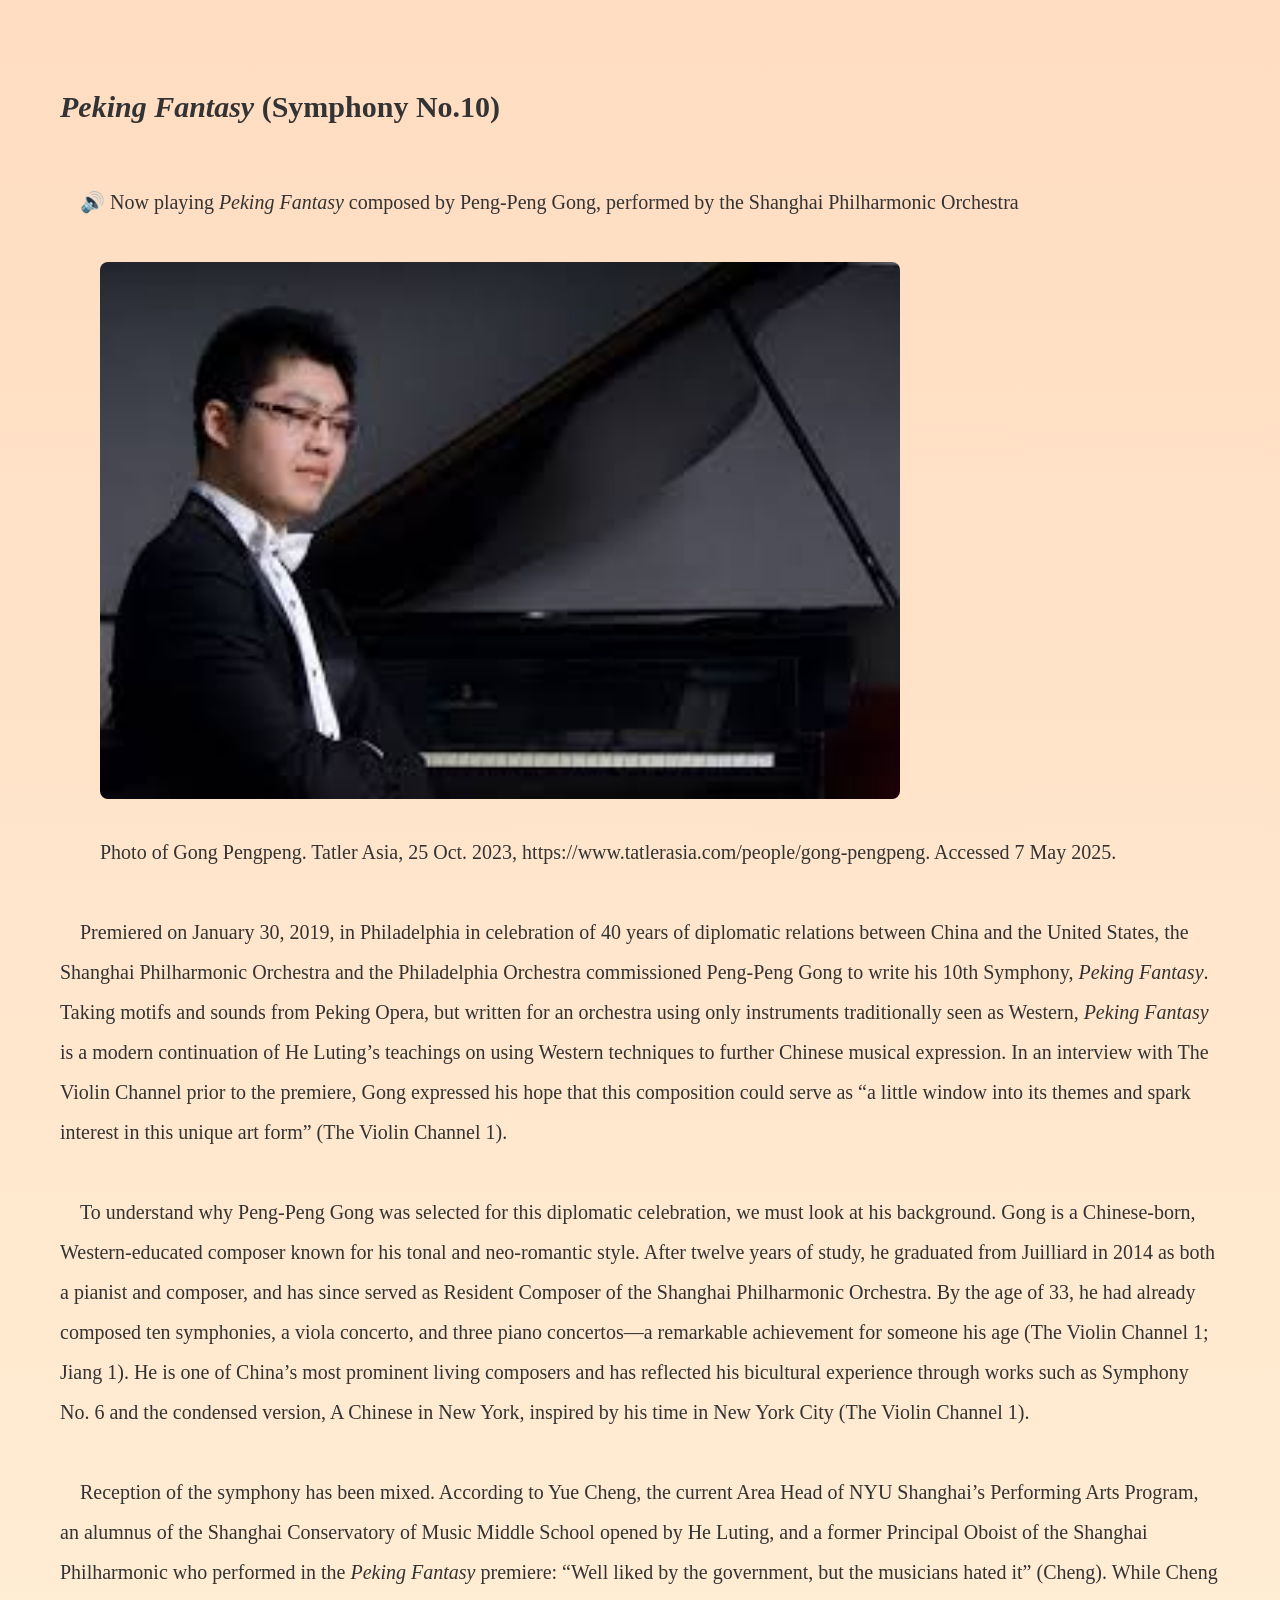
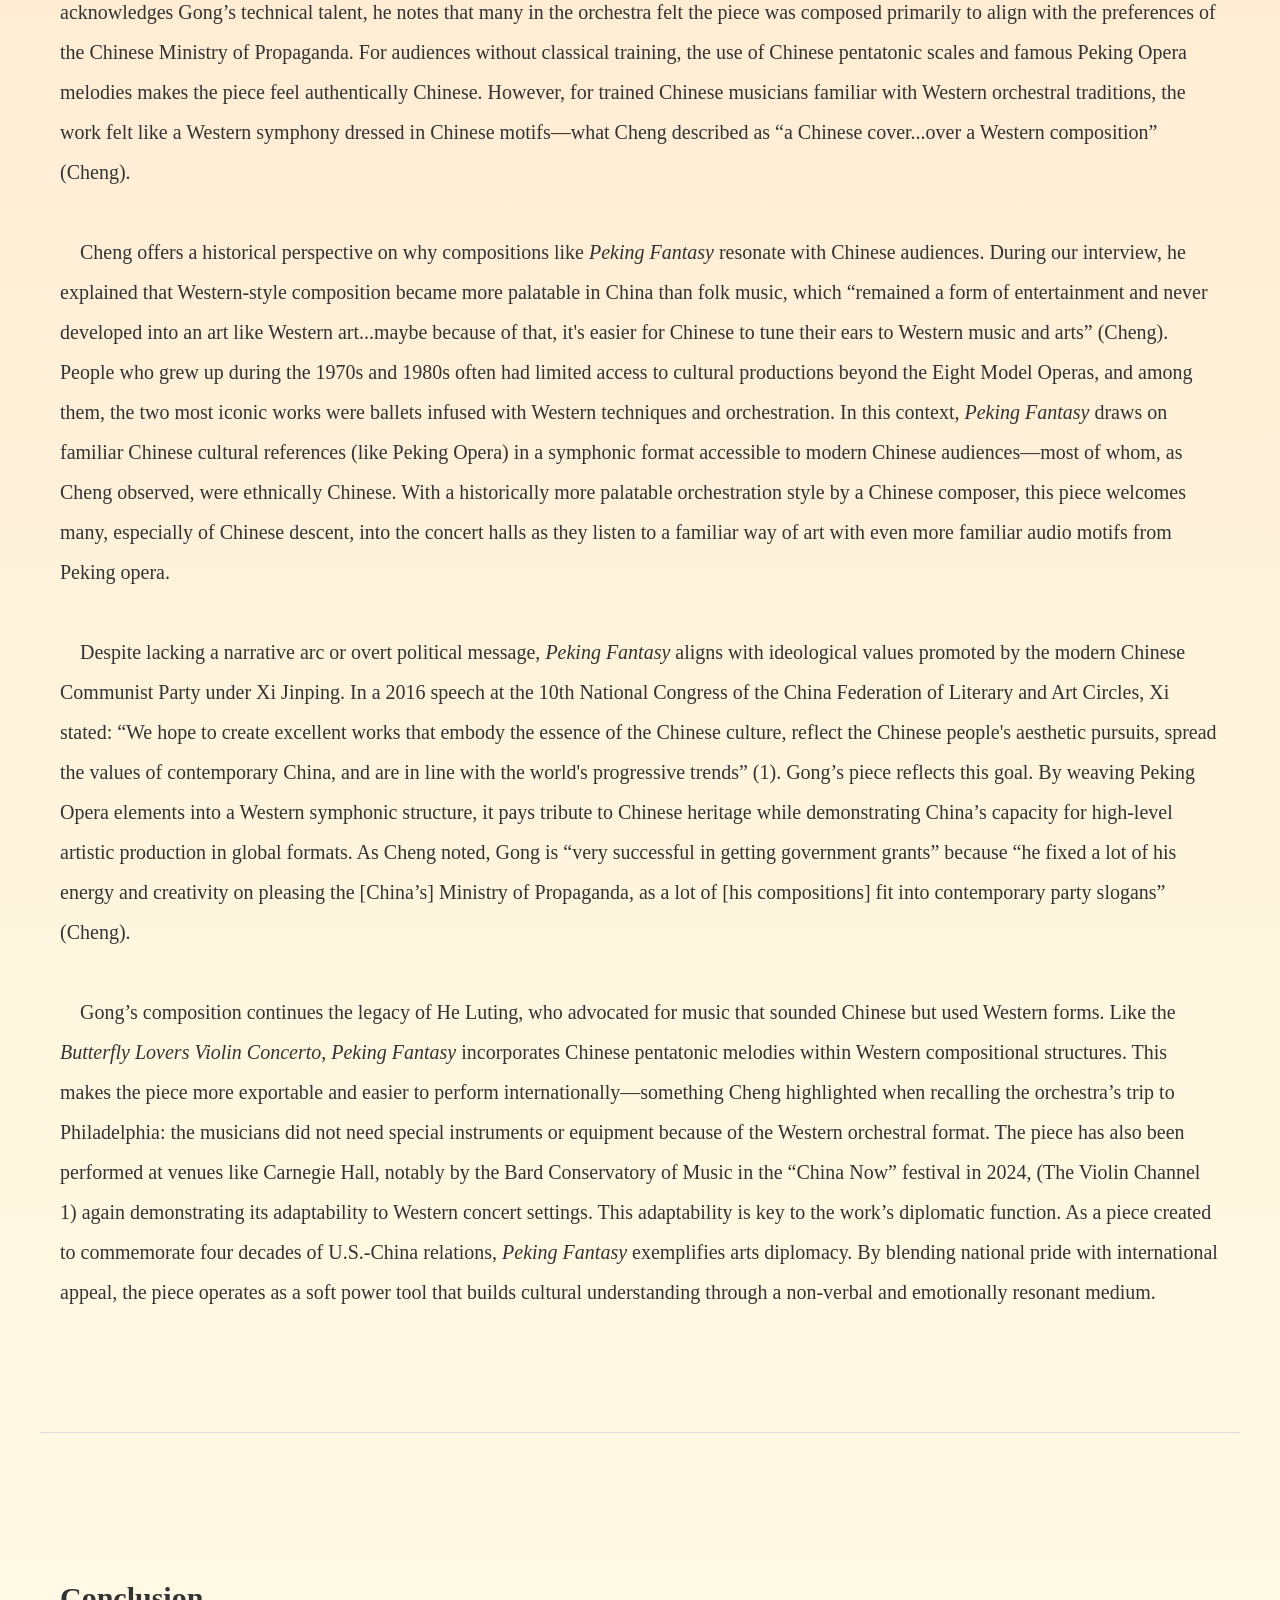
==== commit c9b49769: "Update index.html" ====
--- a/index.html
+++ b/index.html
@@ -83,7 +83,7 @@
                     “Photo of Dream of Red Mansion Ballet” Xinhua News, 12 Feb. 2023, https://english.news.cn/20230212/60230fdee0524ba4904f5f5b36e0ebf4/c.html. 
                 </figcaption>
             </figure>
-           <p>One of the most renowned novels in Chinese literature, Dream of the Red Chambers—also known as Dream of the Red Mansion or The Story of the Stone —was written by Cao Xueqin in the 18th century during the Qing Dynasty. It consists of 120 chapters, with the first 80 circulated as hand-copied manuscripts. However, much scholarly debate surrounds the final 40 chapters, as inconsistencies in style and detail have led some to question whether they were fully authored by Cao himself. This richly detailed narrative has been adapted and reinterpreted in numerous forms over the past century—including operas, both Chinese and Western, films, television series, and most recently, a ballet produced by China’s National Ballet. (Zhang 2-6) In February 2023, the Central Ballet of China premiered its first version of Dream of the Red Chamber in Beijing. Following its initial reception, the ballet was revised and re-premiered in September 2023, incorporating suggestions from both the public and academic experts. (China Writer 1) Given that the original novel features over 100 characters and immense narrative detail—so much so that an entire field of academic study, known as “Redology,” is devoted to its analysis (Zhang 4)—adapting the story for the performing arts is a remarkable feat. The ballet adaptation has resonated with audiences in China and across the Chinese diaspora. For instance, the Chinese Embassy in France announced that the filmed version of the ballet would be screened in French theaters, marking an effort to share Chinese culture globally (Chinese embassy website). Likewise, the international influence of the story was evident in a $3 million co-production by the San Francisco Opera and the Hong Kong Arts Festival in 2016. (Zhang 4) </p>
+           <p>One of the most renowned novels in Chinese literature, Dream of the Red Chambers—also known as Dream of the Red Mansion or The Story of the Stone —was written by Cao Xueqin in the 18th century during the Qing Dynasty. It consists of 120 chapters, with the first 80 circulated as hand-copied manuscripts. However, much scholarly debate surrounds the final 40 chapters, as inconsistencies in style and detail have led some to question whether they were fully authored by Cao himself. This richly detailed narrative has been adapted and reinterpreted in numerous forms over the past century—including operas, both Chinese and Western, films, television series, and most recently, a ballet produced by China’s National Ballet. (Zhang 2-6) In February 2023, the Central Ballet of China premiered its first version of Dream of the Red Chamber in Beijing. Following its initial reception, the ballet was revised and re-premiered in September 2023, incorporating suggestions from both the public and academic experts. (China Writer 1) Given that the original novel features over 100 characters and immense narrative detail—so much so that an entire field of academic study, known as “Redology,” is devoted to its analysis (Zhang 4)—adapting the story for the performing arts is a remarkable feat. The ballet adaptation has resonated with audiences in China and across the Chinese diaspora. For instance, the Chinese Embassy in France announced that the filmed version of the ballet would be screened in French theaters, marking an effort to share Chinese culture globally (Embassy of the People's Republic of China in the French Republic 1). Likewise, the international influence of the story was evident in a $3 million co-production by the San Francisco Opera and the Hong Kong Arts Festival in 2016. (Zhang 4) </p>
            <p>The plot of Dream of the Red Chamber unfolds within the dream of a monk and centers around Jia Baoyu, a young man born with a magical jade stone into a wealthy and prestigious aristocratic family. Baoyu is torn between two women: Lin Daiyu, his sensitive and poetic cousin with whom he shares a profound, tragic bond; and Xue Baochai, who is kind, pragmatic, and deemed a more socially acceptable match. As the story progresses, Baoyu grapples with familial pressures and personal desires, set against the backdrop of his family’s gradual decline due to internal corruption, political downfall, and moral decay. Daiyu’s death and Baoyu’s forced marriage to Baochai mark a turning point. Ultimately, Baoyu abandons worldly attachments and chooses the path of spiritual retreat as a monk. The story delivers a poignant meditation on the fragility of dreams, the impermanence of wealth and status, and the emotional turmoil that arises from social constraints. (San Francisco Opera 1)
            </p>
            <p>The paths of both The White-Haired Girl and Dream of the Red Chamber are similar: both began as literary stories and were later adapted into operas, television shows, and films. Notably, the first ballet version of Dream of the Red Chamber was produced not by a mainland Chinese company, but by the Hong Kong Ballet (Nan 1), before a Chinese dance troupe officially staged its own version. Like The White-Haired Girl, this production embraced the idea of art for the masses. The creative team incorporated feedback from both government officials and general audiences, resulting in 60 revisions within the first seven months (China Writer 1). These changes aimed to remain faithful to the original text while making the performance more engaging and relatable to a wider audience. By choosing such a well-known and nationally cherished story, the production attracted even those who might not usually attend the ballet. While Dream of the Red Chamber avoids overt ideological messaging, it still subtly reinforces socialist values through its portrayal of aristocratic decline and the suffering of “good” characters under corrupt systems. The ballet becomes both accessible and ideologically aligned, shaped by the people and yet guiding them toward state-approved ideals.
@@ -111,7 +111,7 @@
             </p>
             <p>Cheng offers a historical perspective on why compositions like Peking Fantasy resonate with Chinese audiences. During our interview, he explained that Western-style composition became more palatable in China than folk music, which “remained a form of entertainment and never developed into an art like Western art...maybe because of that, it's easier for Chinese to tune their ears to Western music and arts” (Cheng). People who grew up during the 1970s and 1980s often had limited access to cultural productions beyond the Eight Model Operas, and among them, the two most iconic works were ballets infused with Western techniques and orchestration. In this context, Peking Fantasy draws on familiar Chinese cultural references (like Peking Opera) in a symphonic format accessible to modern Chinese audiences—most of whom, as Cheng observed, were ethnically Chinese. With a historically more palatable orchestration style by a Chinese composer, this piece welcomes many, especially of Chinese descent, into the concert halls as they listen to a familiar way of art with even more familiar audio motifs from Peking opera. 
             </p>
-            <p>Despite lacking a narrative arc or overt political message, Peking Fantasy aligns with ideological values promoted by the modern Chinese Communist Party under Xi Jinping. In a 2016 speech at the 10th National Congress of the China Federation of Literary and Art Circles, Xi stated: “We hope to create excellent works that embody the essence of the Chinese culture, reflect the Chinese people's aesthetic pursuits, spread the values of contemporary China, and are in line with the world's progressive trends” (Xi). Gong’s piece reflects this goal. By weaving Peking Opera elements into a Western symphonic structure, it pays tribute to Chinese heritage while demonstrating China’s capacity for high-level artistic production in global formats. As Cheng noted, Gong is “very successful in getting government grants” because “he fixed a lot of his energy and creativity on pleasing the [China’s] Ministry of Propaganda, as a lot of [his compositions] fit into contemporary party slogans” (Cheng).
+            <p>Despite lacking a narrative arc or overt political message, Peking Fantasy aligns with ideological values promoted by the modern Chinese Communist Party under Xi Jinping. In a 2016 speech at the 10th National Congress of the China Federation of Literary and Art Circles, Xi stated: “We hope to create excellent works that embody the essence of the Chinese culture, reflect the Chinese people's aesthetic pursuits, spread the values of contemporary China, and are in line with the world's progressive trends” (1). Gong’s piece reflects this goal. By weaving Peking Opera elements into a Western symphonic structure, it pays tribute to Chinese heritage while demonstrating China’s capacity for high-level artistic production in global formats. As Cheng noted, Gong is “very successful in getting government grants” because “he fixed a lot of his energy and creativity on pleasing the [China’s] Ministry of Propaganda, as a lot of [his compositions] fit into contemporary party slogans” (Cheng).
             </p>
             <p>Gong’s composition continues the legacy of He Luting, who advocated for music that sounded Chinese but used Western forms. Like the Butterfly Lovers Violin Concerto, Peking Fantasy incorporates Chinese pentatonic melodies within Western compositional structures. This makes the piece more exportable and easier to perform internationally—something Cheng highlighted when recalling the orchestra’s trip to Philadelphia: the musicians did not need special instruments or equipment because of the Western orchestral format. The piece has also been performed at venues like Carnegie Hall, notably by the Bard Conservatory of Music in the “China Now” festival in 2024, (The Violin Channel 1) again demonstrating its adaptability to Western concert settings. This adaptability is key to the work’s diplomatic function. As a piece created to commemorate four decades of U.S.-China relations, Peking Fantasy exemplifies arts diplomacy. By blending national pride with international appeal, the piece operates as a soft power tool that builds cultural understanding through a non-verbal and emotionally resonant medium.
             </p>
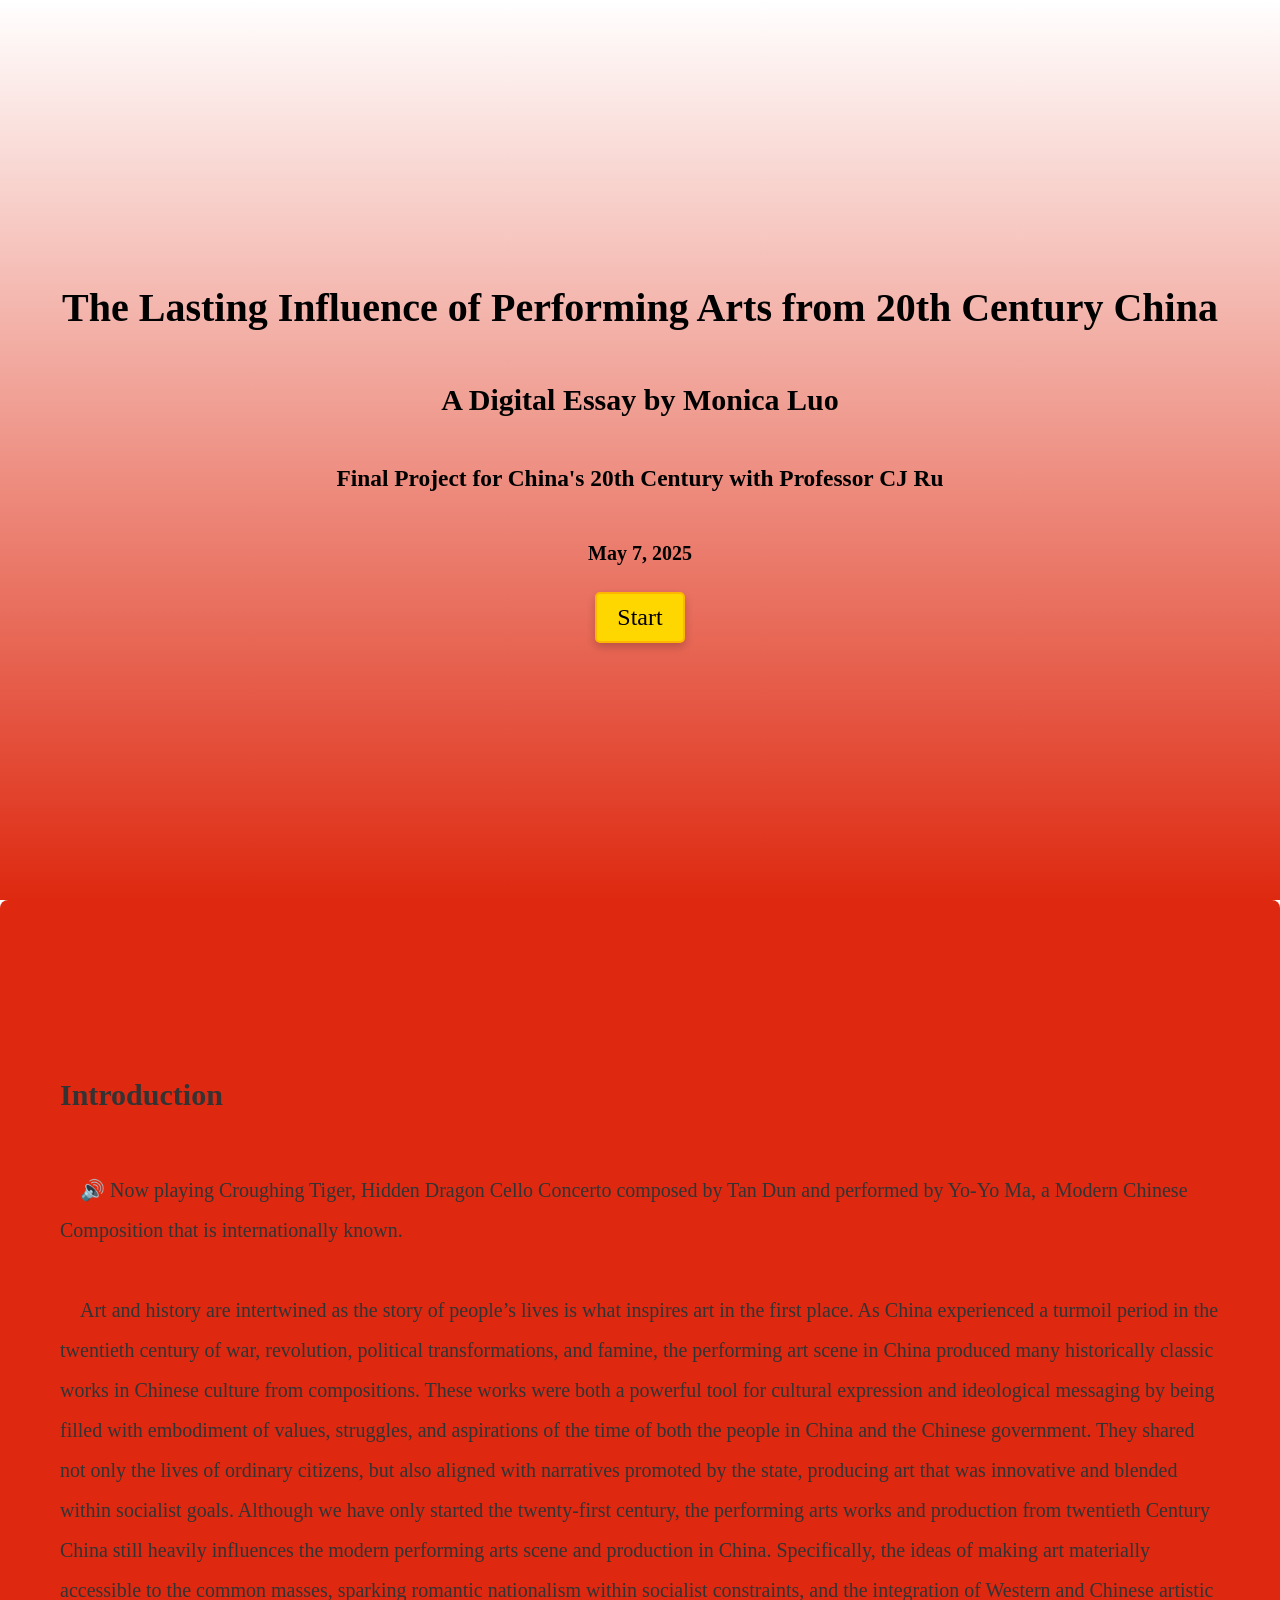
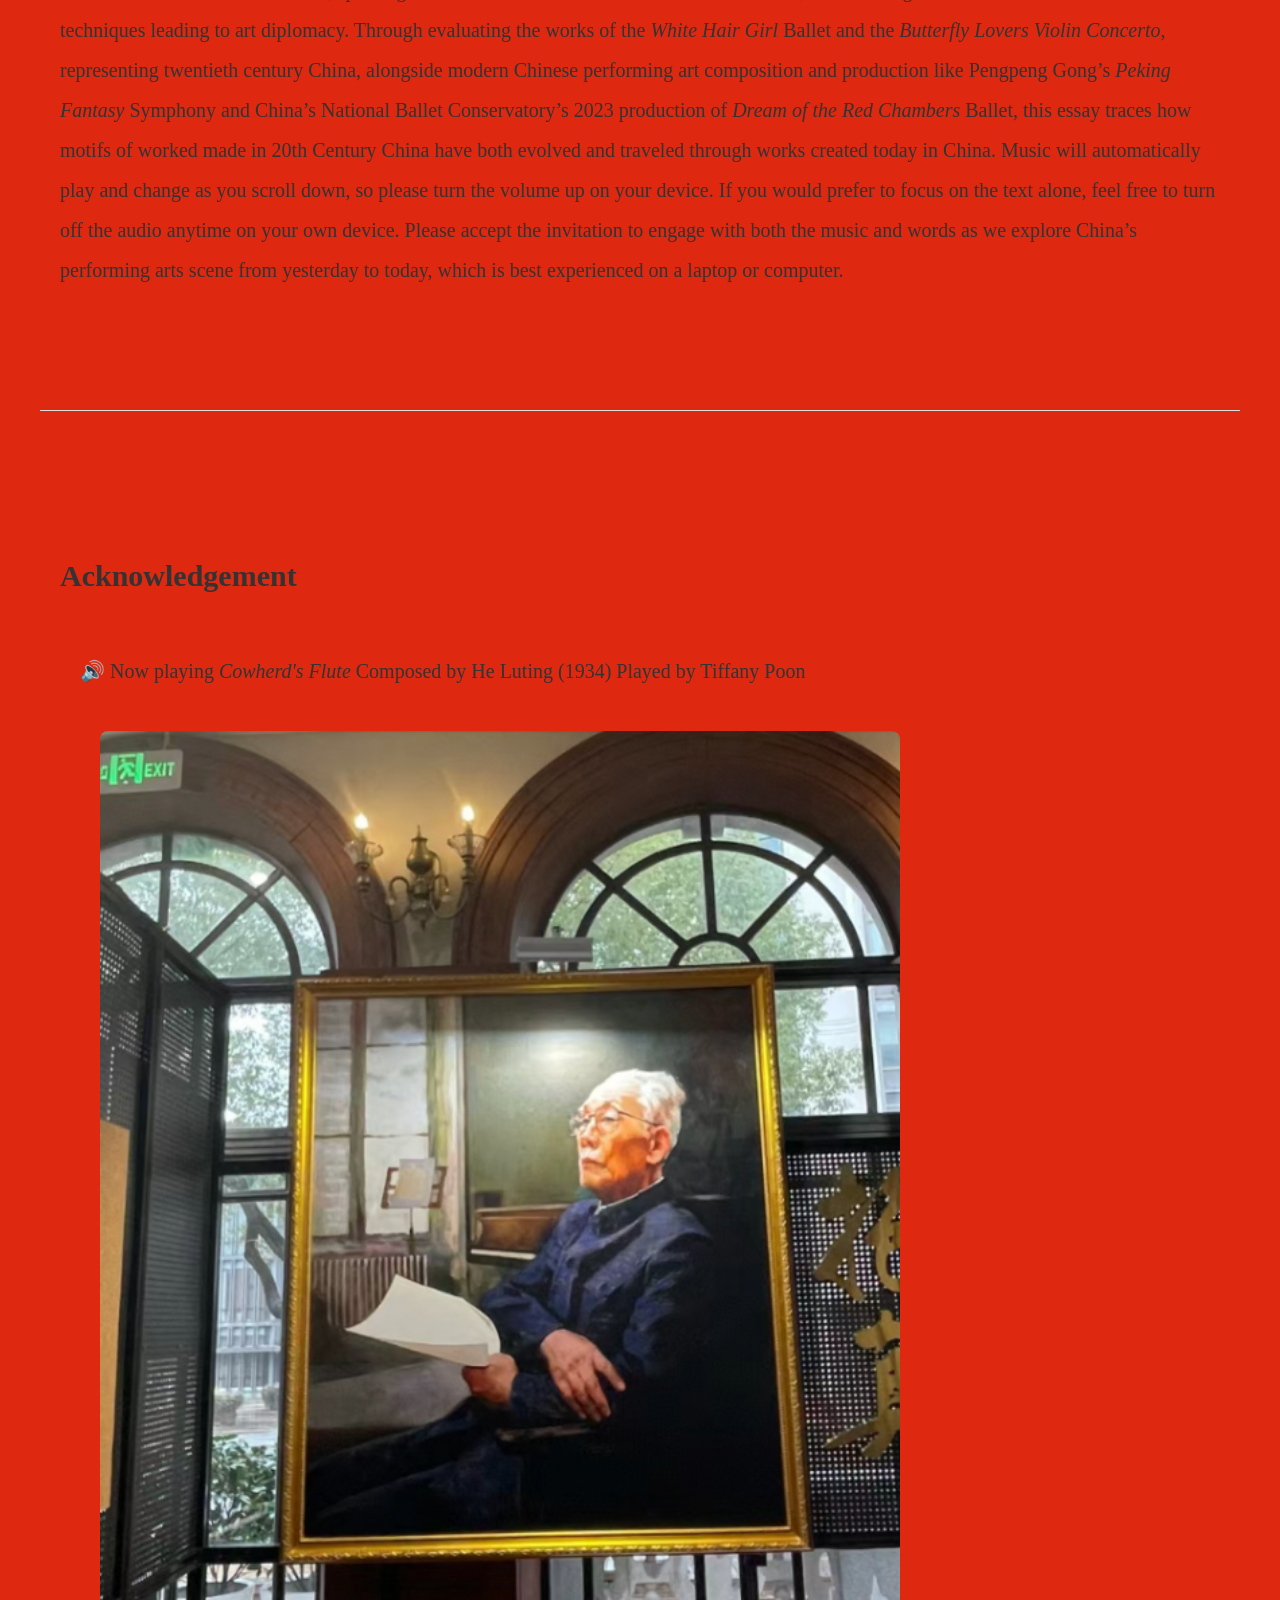
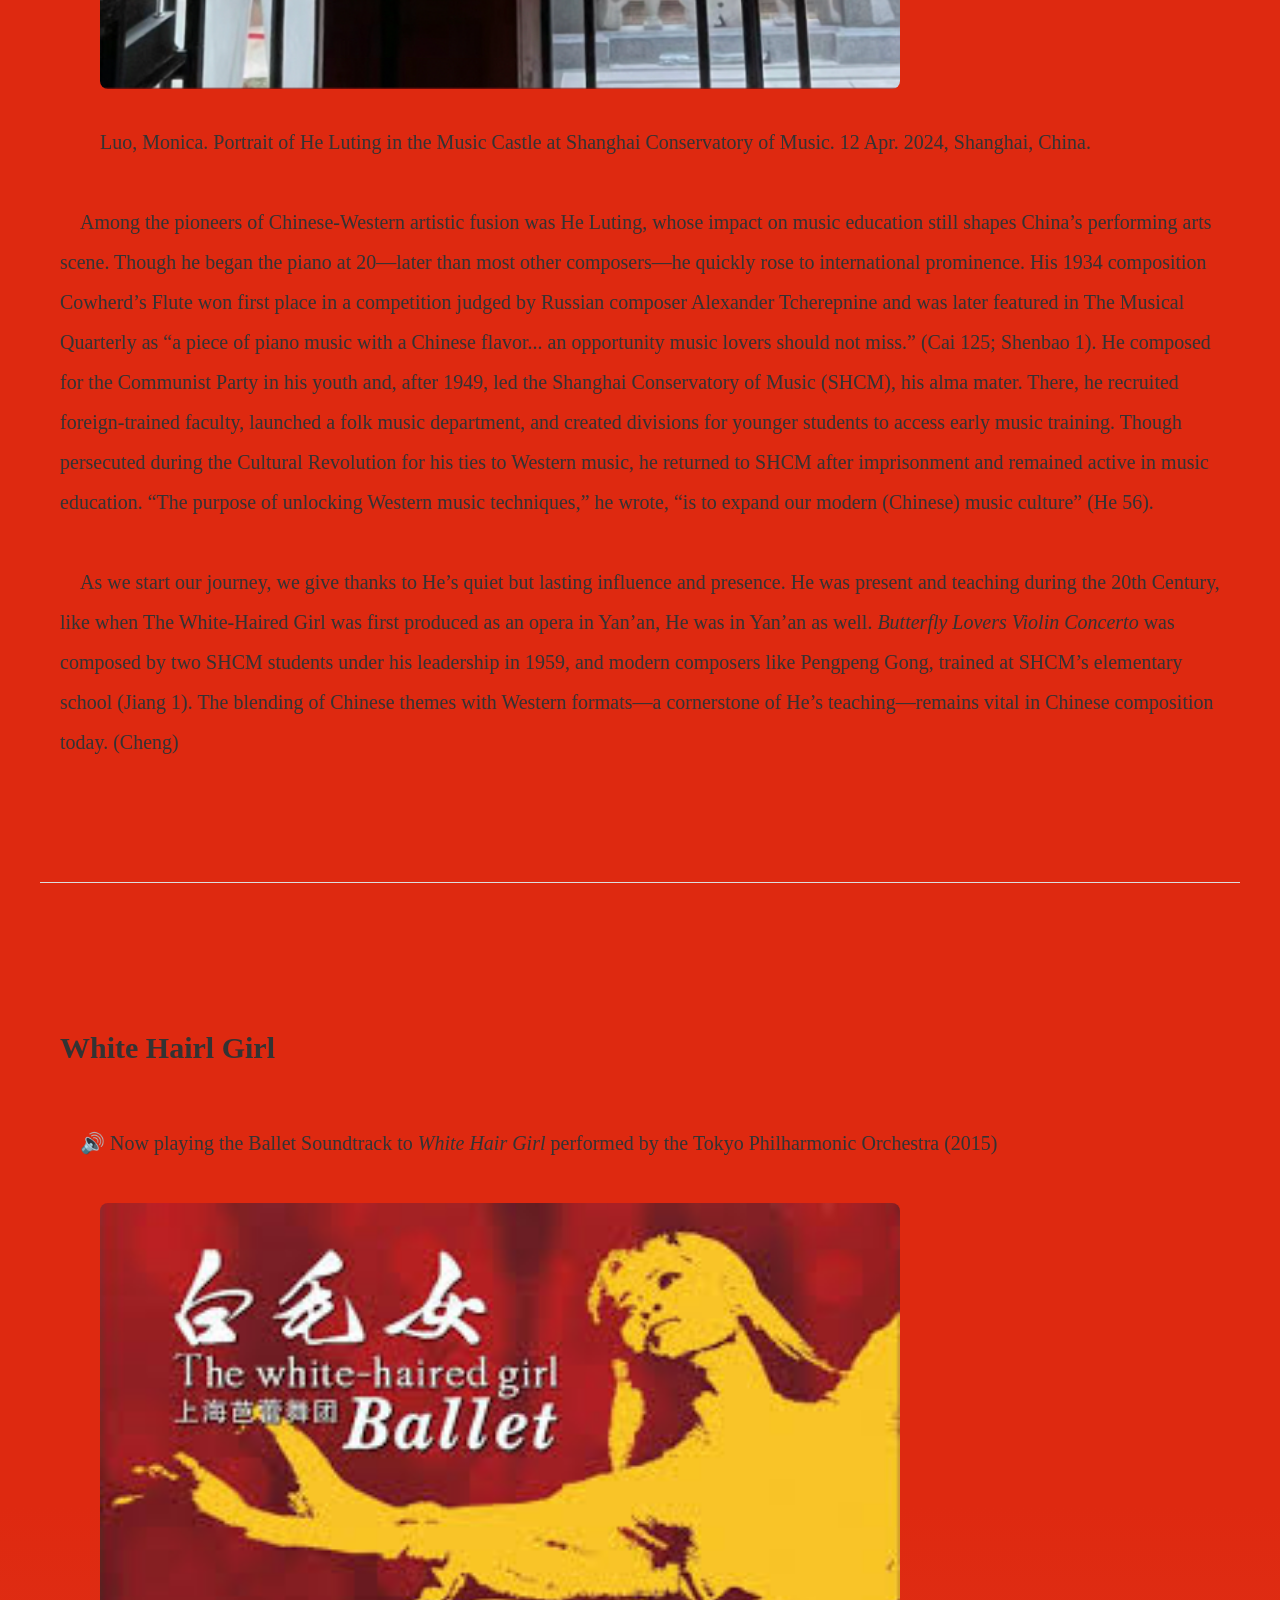
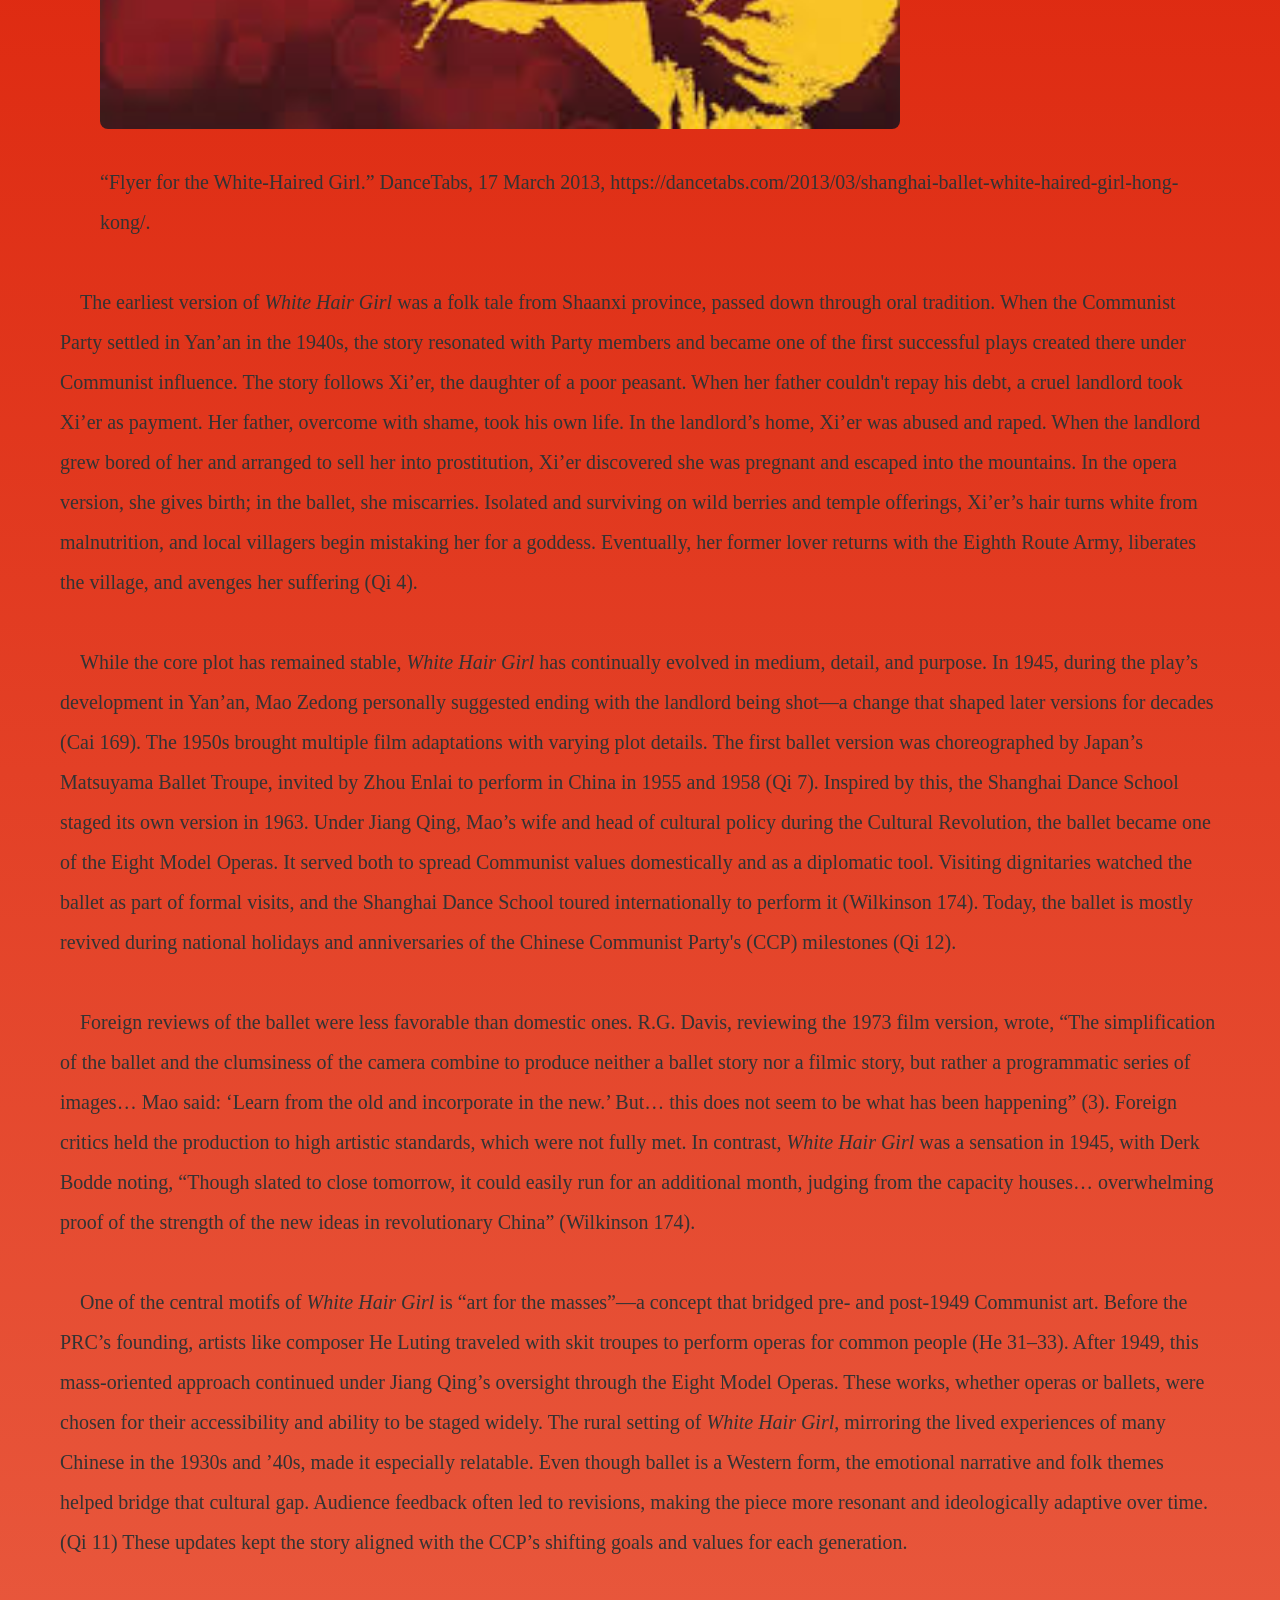
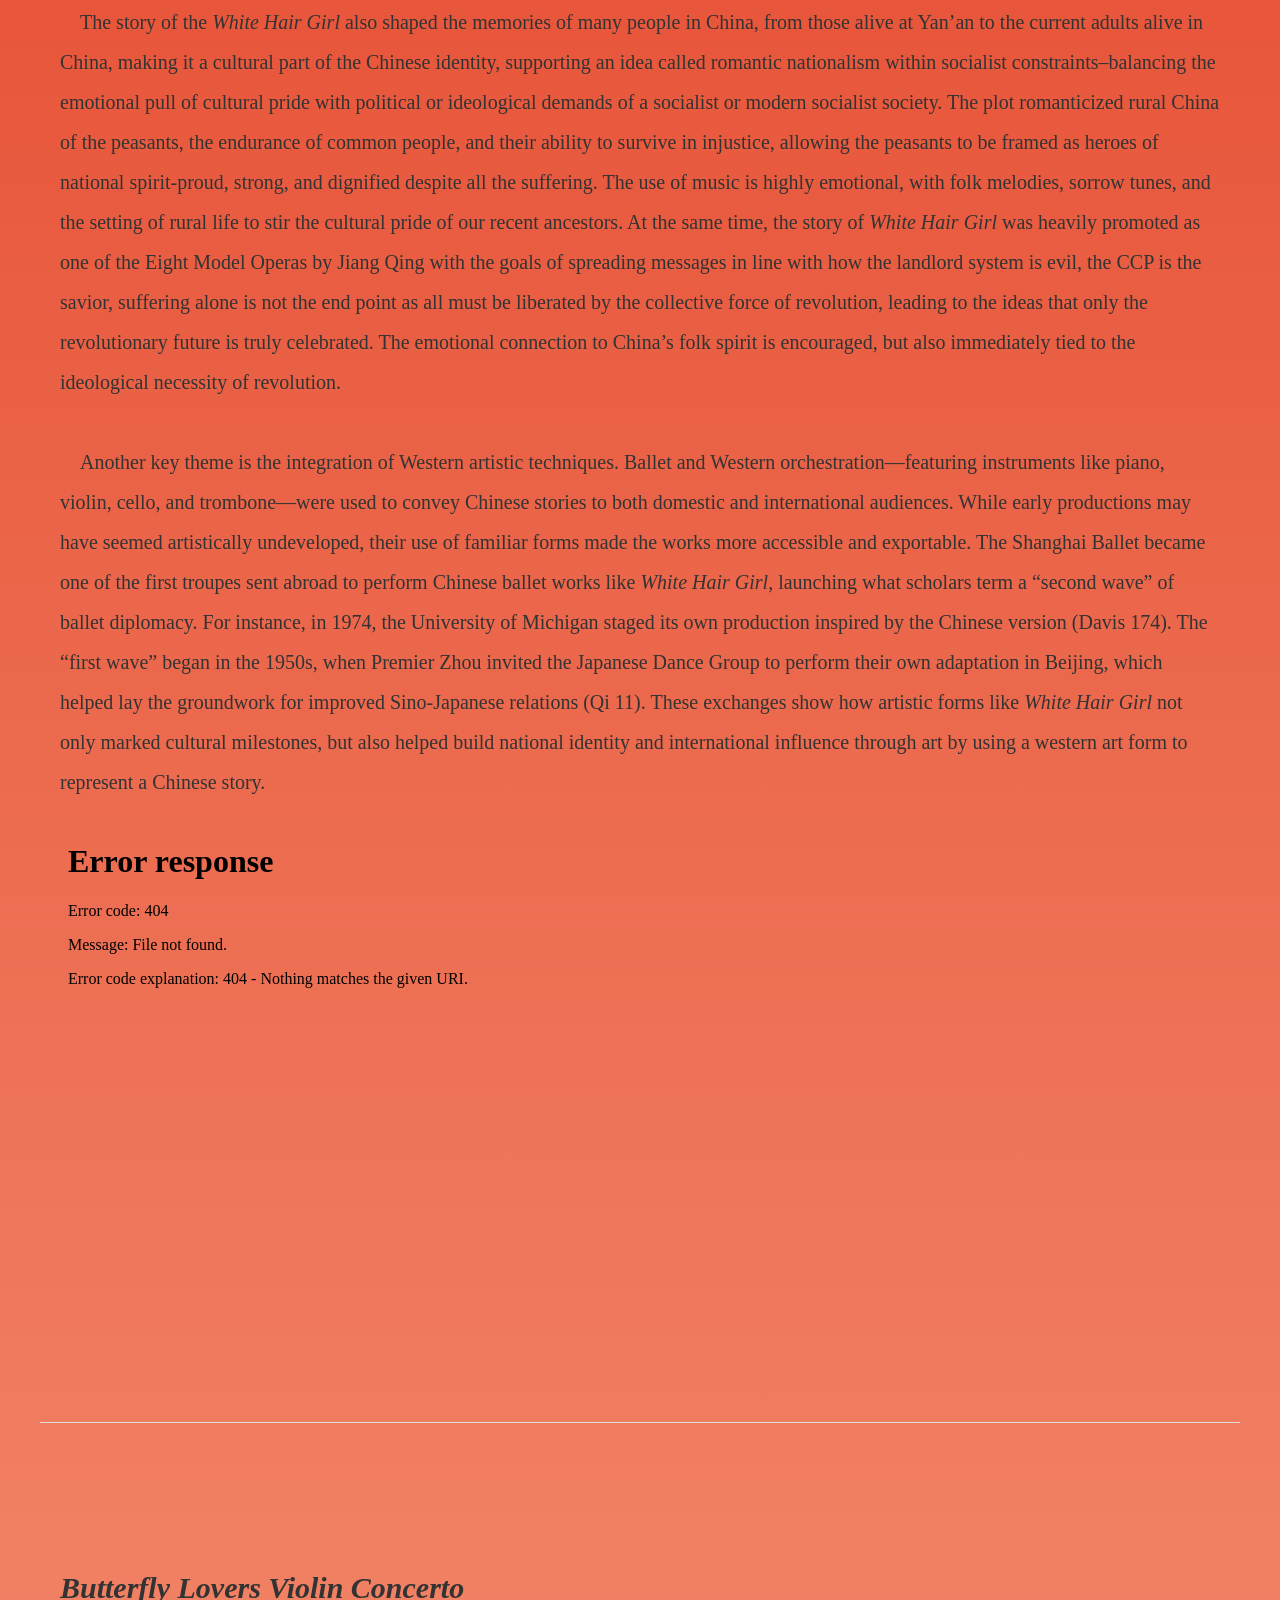
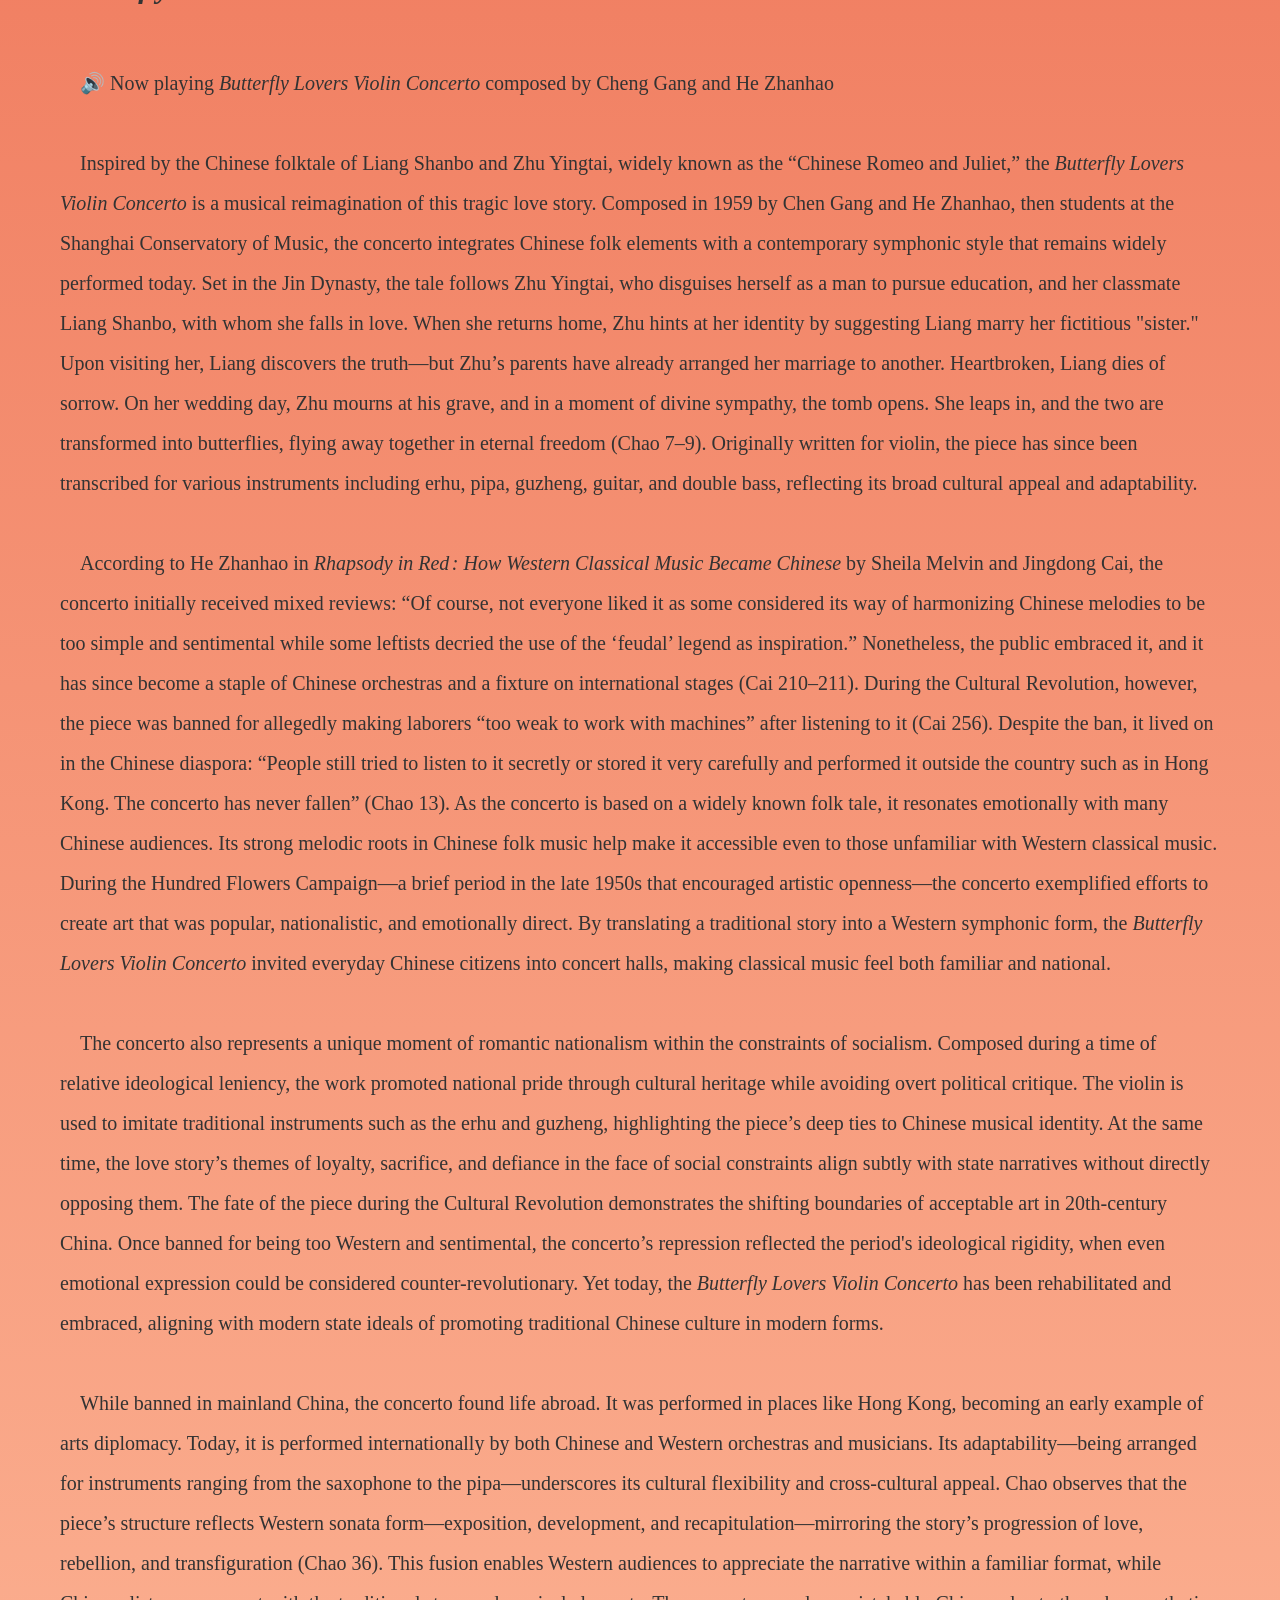
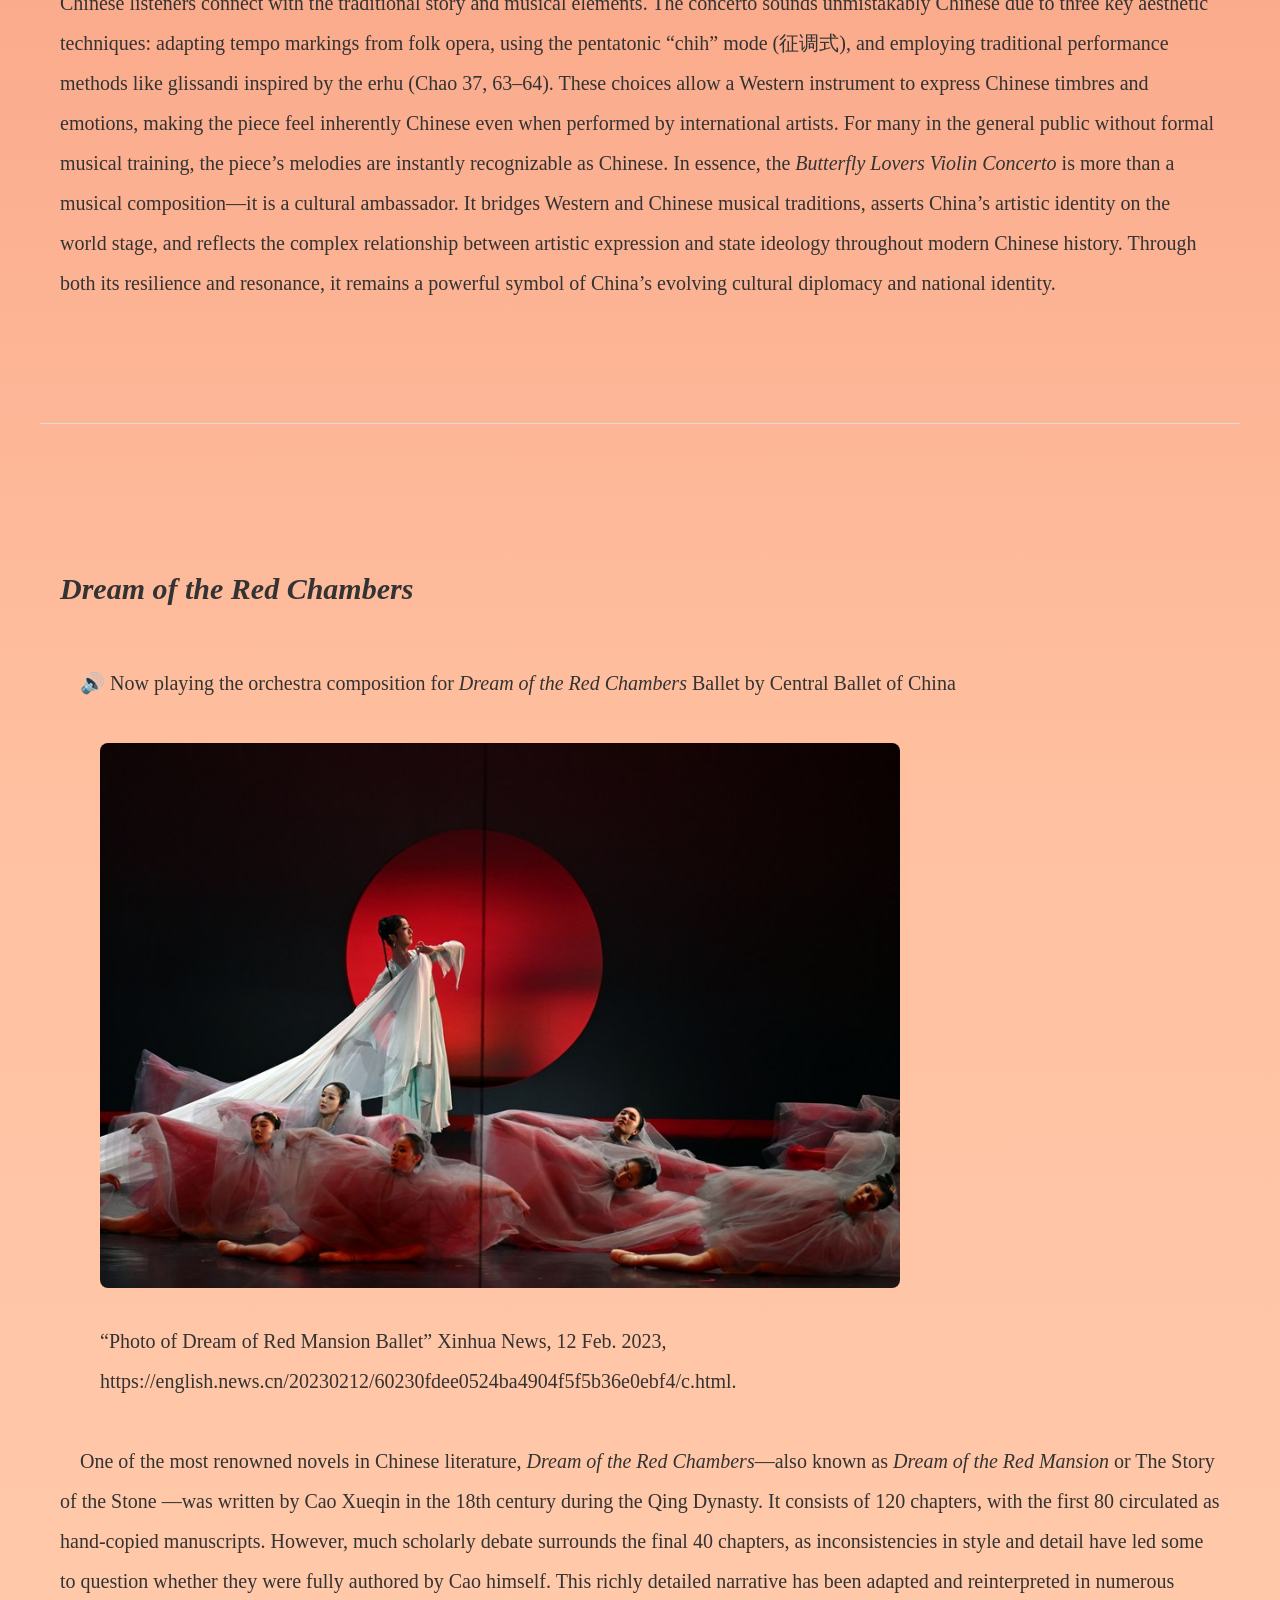
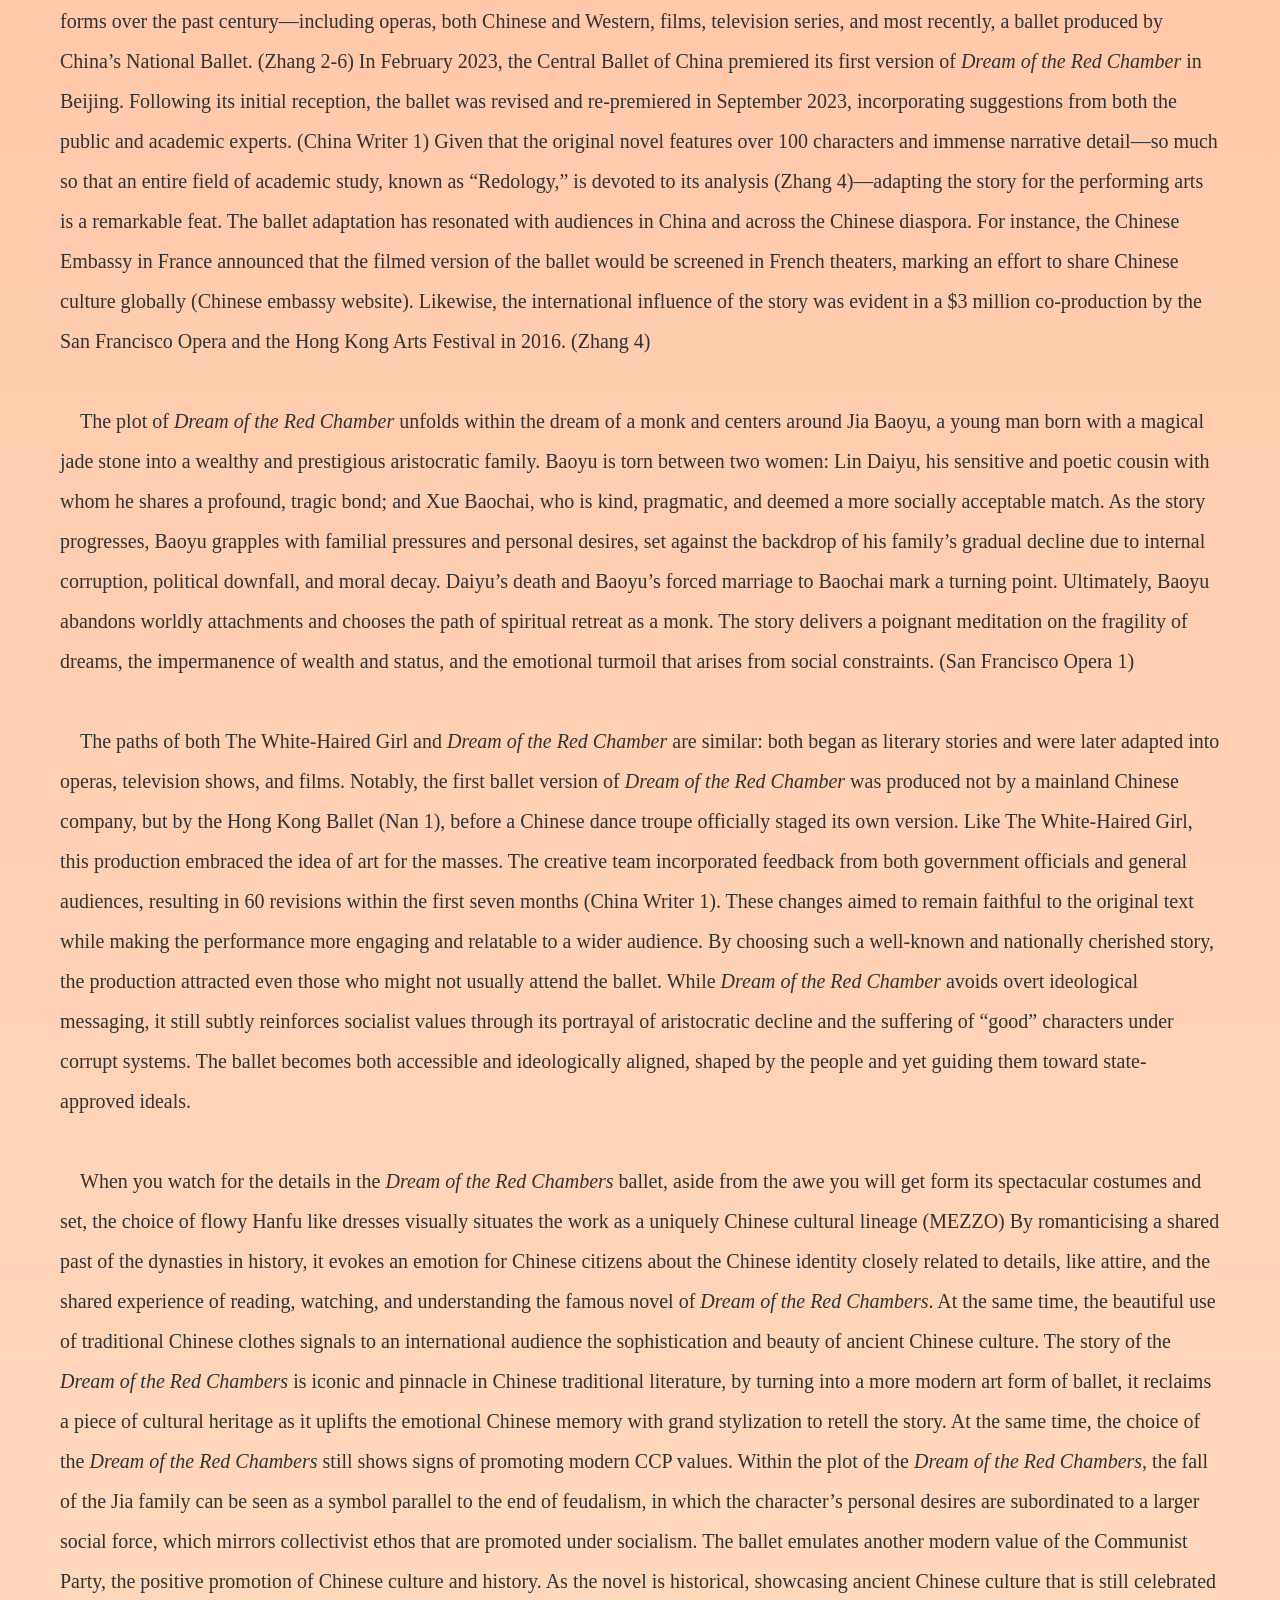
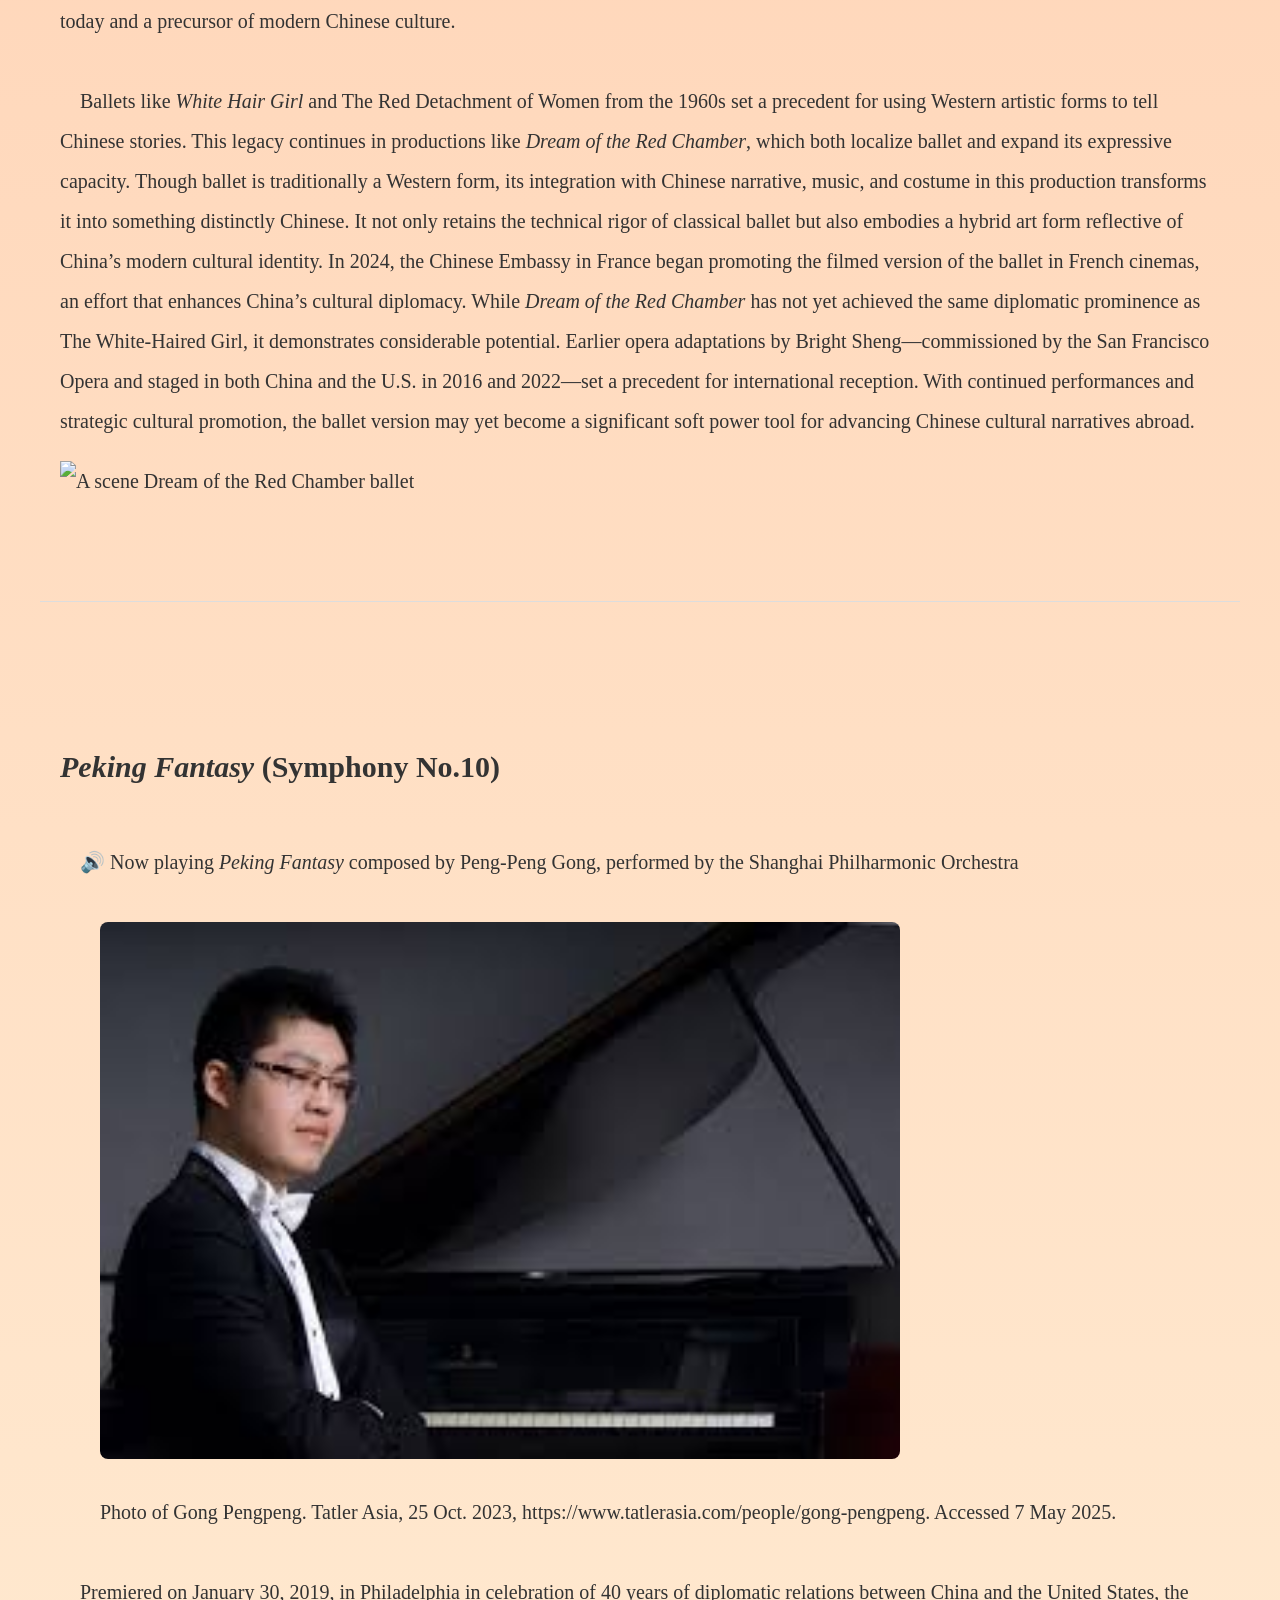
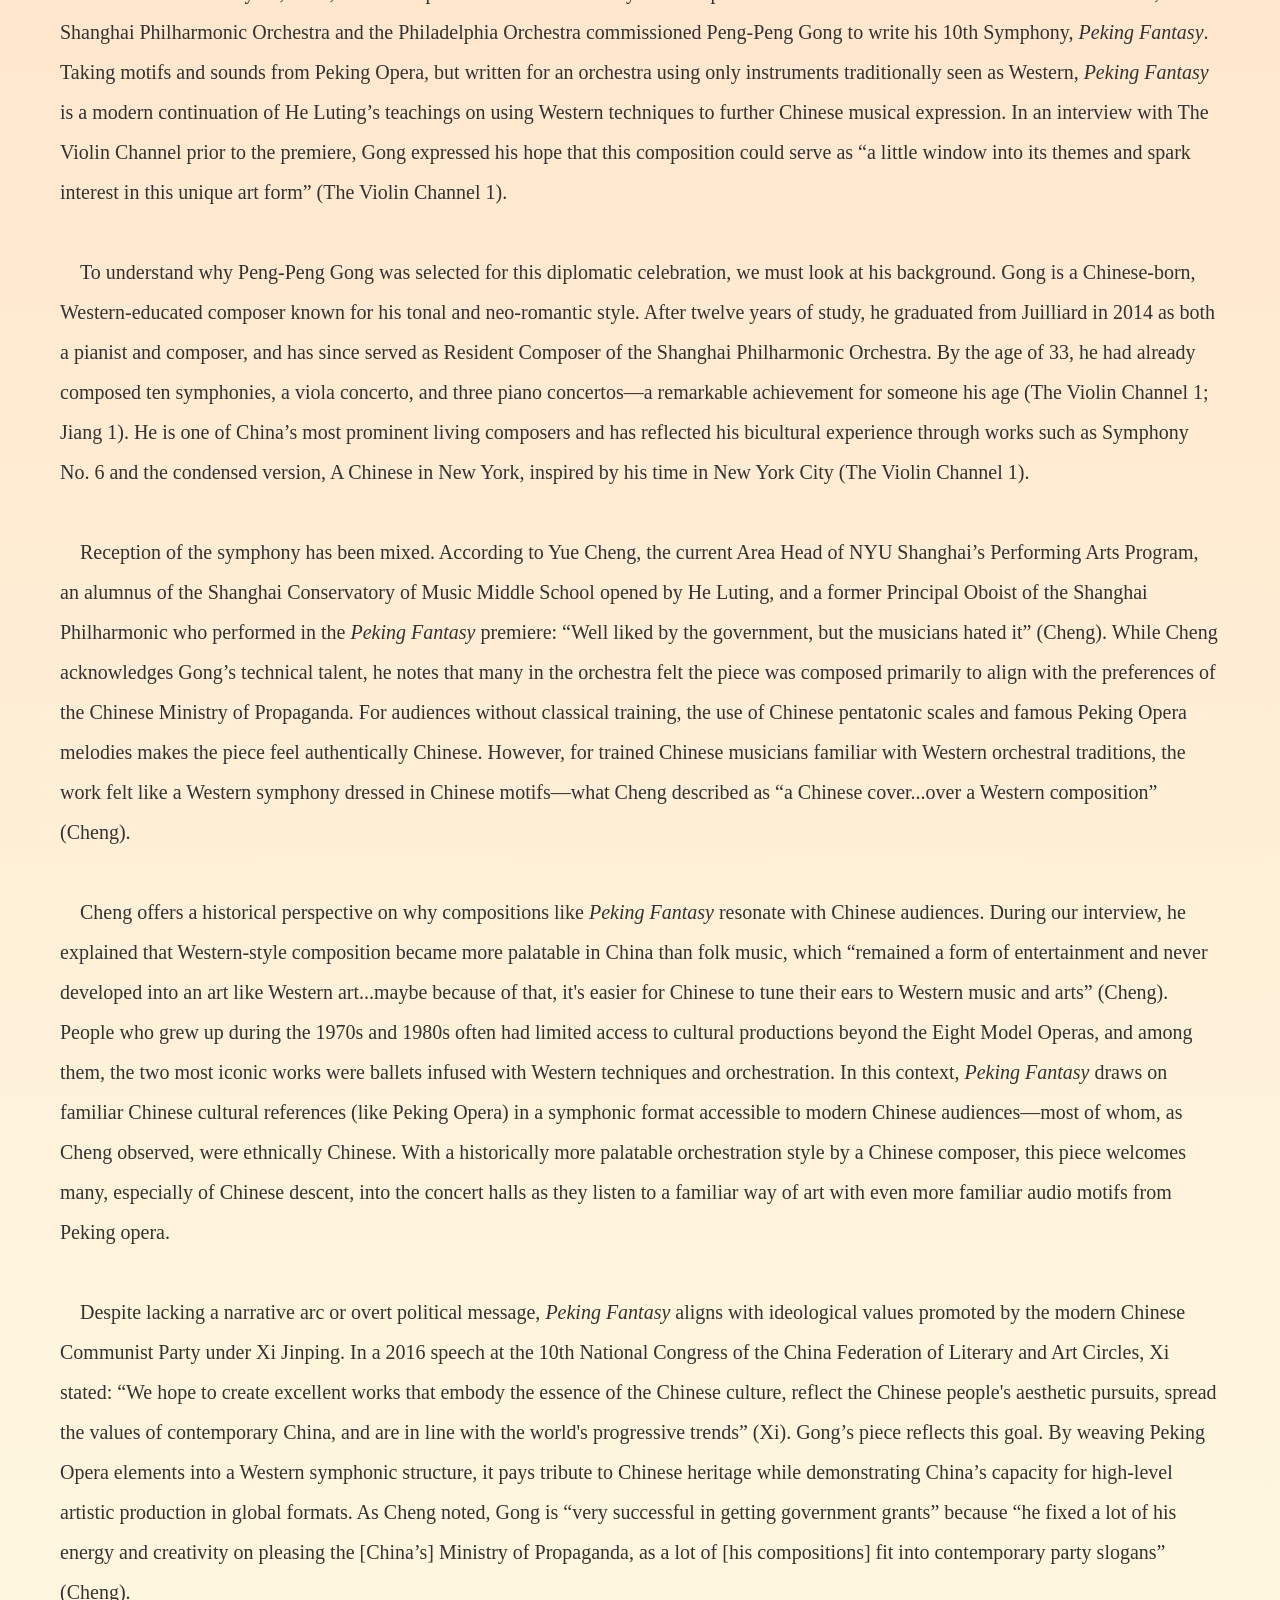
==== commit a92b921a: "Update index.html to add photos for the ballets" ====
--- a/index.html
+++ b/index.html
@@ -7,6 +7,10 @@
     <link rel="stylesheet" href="style.css">
 </head>
 <body>
+    <!-- Start page music -->
+    <audio id="background-music" preload="auto">
+        <source src="Tan Dun.mp3" type="audio/mp3">
+    </audio>
     
     <!-- Start Page -->
     <div id="start-page">
@@ -21,6 +25,7 @@
     <div class="essay-container">
         <div class="section" id="section1">
             <h2>Introduction</h2>
+            <p> 🔊 Now playing Croughing Tiger, Hidden Dragon Cello Concerto composed by Tan Dun and performed by Yo-Yo Ma, a Modern Chinese Composition that is internationally known.</p>
             <p>Art and history are intertwined as the story of people’s lives is what inspires art in the first place. As China experienced a turmoil period in the twentieth century of war, revolution, political transformations, and famine, the performing art scene in China produced many historically classic works in Chinese culture from compositions. These works were both a powerful tool for cultural expression and ideological messaging by being filled with embodiment of values, struggles, and aspirations of the time of both the people in China and the Chinese government. They shared not only the lives of ordinary citizens, but also aligned with narratives promoted by the state, producing art that was innovative and blended within socialist goals. Although we have only started the twenty-first century, the performing arts works and production from twentieth Century China still heavily influences the modern performing arts scene and production in China. Specifically, the ideas of making art materially accessible to the common masses, sparking romantic nationalism within socialist constraints, and the integration of Western and Chinese artistic techniques leading to art diplomacy. Through evaluating the works of the White Hair Girl Ballet and the Butterfly Lovers Violin Concerto, representing twentieth century China, alongside modern Chinese performing art composition and production like Pengpeng Gong’s Peking Fantasy Symphony and China’s National Ballet Conservatory’s 2023 production of Dream of the Red Chambers Ballet, this essay traces how motifs of worked made in 20th Century China have both evolved and traveled through works created today in China. 
                 Music will automatically play and change as you scroll down, so please turn the volume up on your device. If you would prefer to focus on the text alone, feel free to turn off the audio anytime on your own device. Please accept the invitation to engage with both the music and words as we explore China’s performing arts scene from yesterday to today, which is best experienced on a laptop or computer. 
             </p>
@@ -61,6 +66,8 @@
             </p>
             <p>Another key theme is the integration of Western artistic techniques. Ballet and Western orchestration—featuring instruments like piano, violin, cello, and trombone—were used to convey Chinese stories to both domestic and international audiences. While early productions may have seemed artistically undeveloped, their use of familiar forms made the works more accessible and exportable. The Shanghai Ballet became one of the first troupes sent abroad to perform Chinese ballet works like White Hair Girl, launching what scholars term a “second wave” of ballet diplomacy. For instance, in 1974, the University of Michigan staged its own production inspired by the Chinese version (Davis 174). The “first wave” began in the 1950s, when Premier Zhou invited the Japanese Dance Group to perform their own adaptation in Beijing, which helped lay the groundwork for improved Sino-Japanese relations (Qi 11). These exchanges show how artistic forms like White Hair Girl not only marked cultural milestones, but also helped build national identity and international influence through art by using a western art form to represent a Chinese story. 
             </p>
+            <iframe src="photo.html" width="100%" height="500" style="border:none;"></iframe>
+                
         </div>
         <div class="section" id="section4">
             <h2>Butterfly Lovers Violin Concerto</h2>
@@ -83,7 +90,7 @@
                     “Photo of Dream of Red Mansion Ballet” Xinhua News, 12 Feb. 2023, https://english.news.cn/20230212/60230fdee0524ba4904f5f5b36e0ebf4/c.html. 
                 </figcaption>
             </figure>
-           <p>One of the most renowned novels in Chinese literature, Dream of the Red Chambers—also known as Dream of the Red Mansion or The Story of the Stone —was written by Cao Xueqin in the 18th century during the Qing Dynasty. It consists of 120 chapters, with the first 80 circulated as hand-copied manuscripts. However, much scholarly debate surrounds the final 40 chapters, as inconsistencies in style and detail have led some to question whether they were fully authored by Cao himself. This richly detailed narrative has been adapted and reinterpreted in numerous forms over the past century—including operas, both Chinese and Western, films, television series, and most recently, a ballet produced by China’s National Ballet. (Zhang 2-6) In February 2023, the Central Ballet of China premiered its first version of Dream of the Red Chamber in Beijing. Following its initial reception, the ballet was revised and re-premiered in September 2023, incorporating suggestions from both the public and academic experts. (China Writer 1) Given that the original novel features over 100 characters and immense narrative detail—so much so that an entire field of academic study, known as “Redology,” is devoted to its analysis (Zhang 4)—adapting the story for the performing arts is a remarkable feat. The ballet adaptation has resonated with audiences in China and across the Chinese diaspora. For instance, the Chinese Embassy in France announced that the filmed version of the ballet would be screened in French theaters, marking an effort to share Chinese culture globally (Embassy of the People's Republic of China in the French Republic 1). Likewise, the international influence of the story was evident in a $3 million co-production by the San Francisco Opera and the Hong Kong Arts Festival in 2016. (Zhang 4) </p>
+           <p>One of the most renowned novels in Chinese literature, Dream of the Red Chambers—also known as Dream of the Red Mansion or The Story of the Stone —was written by Cao Xueqin in the 18th century during the Qing Dynasty. It consists of 120 chapters, with the first 80 circulated as hand-copied manuscripts. However, much scholarly debate surrounds the final 40 chapters, as inconsistencies in style and detail have led some to question whether they were fully authored by Cao himself. This richly detailed narrative has been adapted and reinterpreted in numerous forms over the past century—including operas, both Chinese and Western, films, television series, and most recently, a ballet produced by China’s National Ballet. (Zhang 2-6) In February 2023, the Central Ballet of China premiered its first version of Dream of the Red Chamber in Beijing. Following its initial reception, the ballet was revised and re-premiered in September 2023, incorporating suggestions from both the public and academic experts. (China Writer 1) Given that the original novel features over 100 characters and immense narrative detail—so much so that an entire field of academic study, known as “Redology,” is devoted to its analysis (Zhang 4)—adapting the story for the performing arts is a remarkable feat. The ballet adaptation has resonated with audiences in China and across the Chinese diaspora. For instance, the Chinese Embassy in France announced that the filmed version of the ballet would be screened in French theaters, marking an effort to share Chinese culture globally (Chinese embassy website). Likewise, the international influence of the story was evident in a $3 million co-production by the San Francisco Opera and the Hong Kong Arts Festival in 2016. (Zhang 4) </p>
            <p>The plot of Dream of the Red Chamber unfolds within the dream of a monk and centers around Jia Baoyu, a young man born with a magical jade stone into a wealthy and prestigious aristocratic family. Baoyu is torn between two women: Lin Daiyu, his sensitive and poetic cousin with whom he shares a profound, tragic bond; and Xue Baochai, who is kind, pragmatic, and deemed a more socially acceptable match. As the story progresses, Baoyu grapples with familial pressures and personal desires, set against the backdrop of his family’s gradual decline due to internal corruption, political downfall, and moral decay. Daiyu’s death and Baoyu’s forced marriage to Baochai mark a turning point. Ultimately, Baoyu abandons worldly attachments and chooses the path of spiritual retreat as a monk. The story delivers a poignant meditation on the fragility of dreams, the impermanence of wealth and status, and the emotional turmoil that arises from social constraints. (San Francisco Opera 1)
            </p>
            <p>The paths of both The White-Haired Girl and Dream of the Red Chamber are similar: both began as literary stories and were later adapted into operas, television shows, and films. Notably, the first ballet version of Dream of the Red Chamber was produced not by a mainland Chinese company, but by the Hong Kong Ballet (Nan 1), before a Chinese dance troupe officially staged its own version. Like The White-Haired Girl, this production embraced the idea of art for the masses. The creative team incorporated feedback from both government officials and general audiences, resulting in 60 revisions within the first seven months (China Writer 1). These changes aimed to remain faithful to the original text while making the performance more engaging and relatable to a wider audience. By choosing such a well-known and nationally cherished story, the production attracted even those who might not usually attend the ballet. While Dream of the Red Chamber avoids overt ideological messaging, it still subtly reinforces socialist values through its portrayal of aristocratic decline and the suffering of “good” characters under corrupt systems. The ballet becomes both accessible and ideologically aligned, shaped by the people and yet guiding them toward state-approved ideals.
@@ -92,6 +99,16 @@
            </p>
            <p>Ballets like White Hair Girl and The Red Detachment of Women from the 1960s set a precedent for using Western artistic forms to tell Chinese stories. This legacy continues in productions like Dream of the Red Chamber, which both localize ballet and expand its expressive capacity. Though ballet is traditionally a Western form, its integration with Chinese narrative, music, and costume in this production transforms it into something distinctly Chinese. It not only retains the technical rigor of classical ballet but also embodies a hybrid art form reflective of China’s modern cultural identity. In 2024, the Chinese Embassy in France began promoting the filmed version of the ballet in French cinemas, an effort that enhances China’s cultural diplomacy. While Dream of the Red Chamber has not yet achieved the same diplomatic prominence as The White-Haired Girl, it demonstrates considerable potential. Earlier opera adaptations by Bright Sheng—commissioned by the San Francisco Opera and staged in both China and the U.S. in 2016 and 2022—set a precedent for international reception. With continued performances and strategic cultural promotion, the ballet version may yet become a significant soft power tool for advancing Chinese cultural narratives abroad.
            </p>
+           <div class="slideshow-container">
+            <img class="slide" src="download.jpg" alt="A scene Dream of the Red Chamber ballet">
+            <img class="slide" src="download1.jpg" alt="A scene Dream of the Red Chamber ballet">
+            <img class="slide" src="download2.jpg" alt="A scene Dream of the Red Chamber ballet">
+            <img class="slide" src="download3.jpg" alt="A scene Dream of the Red Chamber ballet">
+            <img class="slide" src="download4.png" alt="A scene Dream of the Red Chamber ballet">
+            <img class="slide" src="download5.png" alt="A scene Dream of the Red Chamber ballet">
+            <img class="slide" src="download6.png" alt="A scene Dream of the Red Chamber ballet">
+          </div>
+          
         </div>
 
         <div class="section" id="section6">
@@ -111,7 +128,7 @@
             </p>
             <p>Cheng offers a historical perspective on why compositions like Peking Fantasy resonate with Chinese audiences. During our interview, he explained that Western-style composition became more palatable in China than folk music, which “remained a form of entertainment and never developed into an art like Western art...maybe because of that, it's easier for Chinese to tune their ears to Western music and arts” (Cheng). People who grew up during the 1970s and 1980s often had limited access to cultural productions beyond the Eight Model Operas, and among them, the two most iconic works were ballets infused with Western techniques and orchestration. In this context, Peking Fantasy draws on familiar Chinese cultural references (like Peking Opera) in a symphonic format accessible to modern Chinese audiences—most of whom, as Cheng observed, were ethnically Chinese. With a historically more palatable orchestration style by a Chinese composer, this piece welcomes many, especially of Chinese descent, into the concert halls as they listen to a familiar way of art with even more familiar audio motifs from Peking opera. 
             </p>
-            <p>Despite lacking a narrative arc or overt political message, Peking Fantasy aligns with ideological values promoted by the modern Chinese Communist Party under Xi Jinping. In a 2016 speech at the 10th National Congress of the China Federation of Literary and Art Circles, Xi stated: “We hope to create excellent works that embody the essence of the Chinese culture, reflect the Chinese people's aesthetic pursuits, spread the values of contemporary China, and are in line with the world's progressive trends” (1). Gong’s piece reflects this goal. By weaving Peking Opera elements into a Western symphonic structure, it pays tribute to Chinese heritage while demonstrating China’s capacity for high-level artistic production in global formats. As Cheng noted, Gong is “very successful in getting government grants” because “he fixed a lot of his energy and creativity on pleasing the [China’s] Ministry of Propaganda, as a lot of [his compositions] fit into contemporary party slogans” (Cheng).
+            <p>Despite lacking a narrative arc or overt political message, Peking Fantasy aligns with ideological values promoted by the modern Chinese Communist Party under Xi Jinping. In a 2016 speech at the 10th National Congress of the China Federation of Literary and Art Circles, Xi stated: “We hope to create excellent works that embody the essence of the Chinese culture, reflect the Chinese people's aesthetic pursuits, spread the values of contemporary China, and are in line with the world's progressive trends” (Xi). Gong’s piece reflects this goal. By weaving Peking Opera elements into a Western symphonic structure, it pays tribute to Chinese heritage while demonstrating China’s capacity for high-level artistic production in global formats. As Cheng noted, Gong is “very successful in getting government grants” because “he fixed a lot of his energy and creativity on pleasing the [China’s] Ministry of Propaganda, as a lot of [his compositions] fit into contemporary party slogans” (Cheng).
             </p>
             <p>Gong’s composition continues the legacy of He Luting, who advocated for music that sounded Chinese but used Western forms. Like the Butterfly Lovers Violin Concerto, Peking Fantasy incorporates Chinese pentatonic melodies within Western compositional structures. This makes the piece more exportable and easier to perform internationally—something Cheng highlighted when recalling the orchestra’s trip to Philadelphia: the musicians did not need special instruments or equipment because of the Western orchestral format. The piece has also been performed at venues like Carnegie Hall, notably by the Bard Conservatory of Music in the “China Now” festival in 2024, (The Violin Channel 1) again demonstrating its adaptability to Western concert settings. This adaptability is key to the work’s diplomatic function. As a piece created to commemorate four decades of U.S.-China relations, Peking Fantasy exemplifies arts diplomacy. By blending national pride with international appeal, the piece operates as a soft power tool that builds cultural understanding through a non-verbal and emotionally resonant medium.
             </p>
@@ -131,6 +148,7 @@
                     <li>Chao, Min-Tzu. "Interpretation and expressive imagery in The Butterfly Lovers violin concerto on double bass: transcribed by Yung-Chiao Wei." LSU Doctoral Dissertations, 2011. https://repository.lsu.edu/gradschool_dissertations/1807.</li>
                     <li>Cheng, Yue. Interview. Conducted by Monica Luo, 28 April 2025.</li>
                     <li>“Cowherd's Flute - He Luting 牧童短笛 - 賀綠汀 | Tiffany Poon.” Youtube. Uploaded by Tiffany Poon, 5 February 2019. https://www.youtube.com/watch?v=ysZfZwKaOq8&t=38s.</li>
+                    <li>“Crouching Tiger, Hidden Dragon.” Youtube. Uploaded by Yo-Yo Ma, 20 September 2015. https://www.youtube.com/watch?v=oJqaGK653RM.</li>
                     <li>Davis, R. G. <i>Film Quarterly</i>, vol. 27, no. 2, 1973, pp. 52–56. JSTOR, https://doi.org/10.2307/1211563. Accessed 9 Apr. 2025.</li>
                     <li>He, Yiqiu, and He, Yuanyuan. <i>我的父亲贺绿汀 Wo de fuqin helvting [My Father He Luting]</i>. Hangzhou: Zhejiang sheying chubanzhuang, 2003.</li>
                     <li>“Jiang, Fang. "万紫千红道不尽我可爱的中国——访上海爱乐乐团驻团作曲家龚天鹏." [My Lovely China: Interview with Gong Tianpeng, Composer-in-Residence of the Shanghai Philharmonic Orchestra.] <i>Shanghai Overseas Returned Scholars Association</i>, 15 May 2024, https://www.china-sorsa.org/detailpage/zz202402-83d1575b-d116-47c0-b631-2a7575415987.html. Accessed 4 May 2025.</li>
@@ -157,5 +175,21 @@
     </div>
     <audio id="background-music" preload="auto"></audio>
     <script src="script.js"></script>
+
+    <script>
+        let slideIndex = 0;
+        const slides = document.getElementsByClassName("slide");
+      
+        function showSlides() {
+          for (let i = 0; i < slides.length; i++) slides[i].style.display = "none";
+          slideIndex++;
+          if (slideIndex > slides.length) slideIndex = 1;
+          slides[slideIndex - 1].style.display = "block";
+          setTimeout(showSlides, 2500); // Change every 2.5s
+        }
+      
+        showSlides();
+      </script>
+             
 </body>
 </html>
